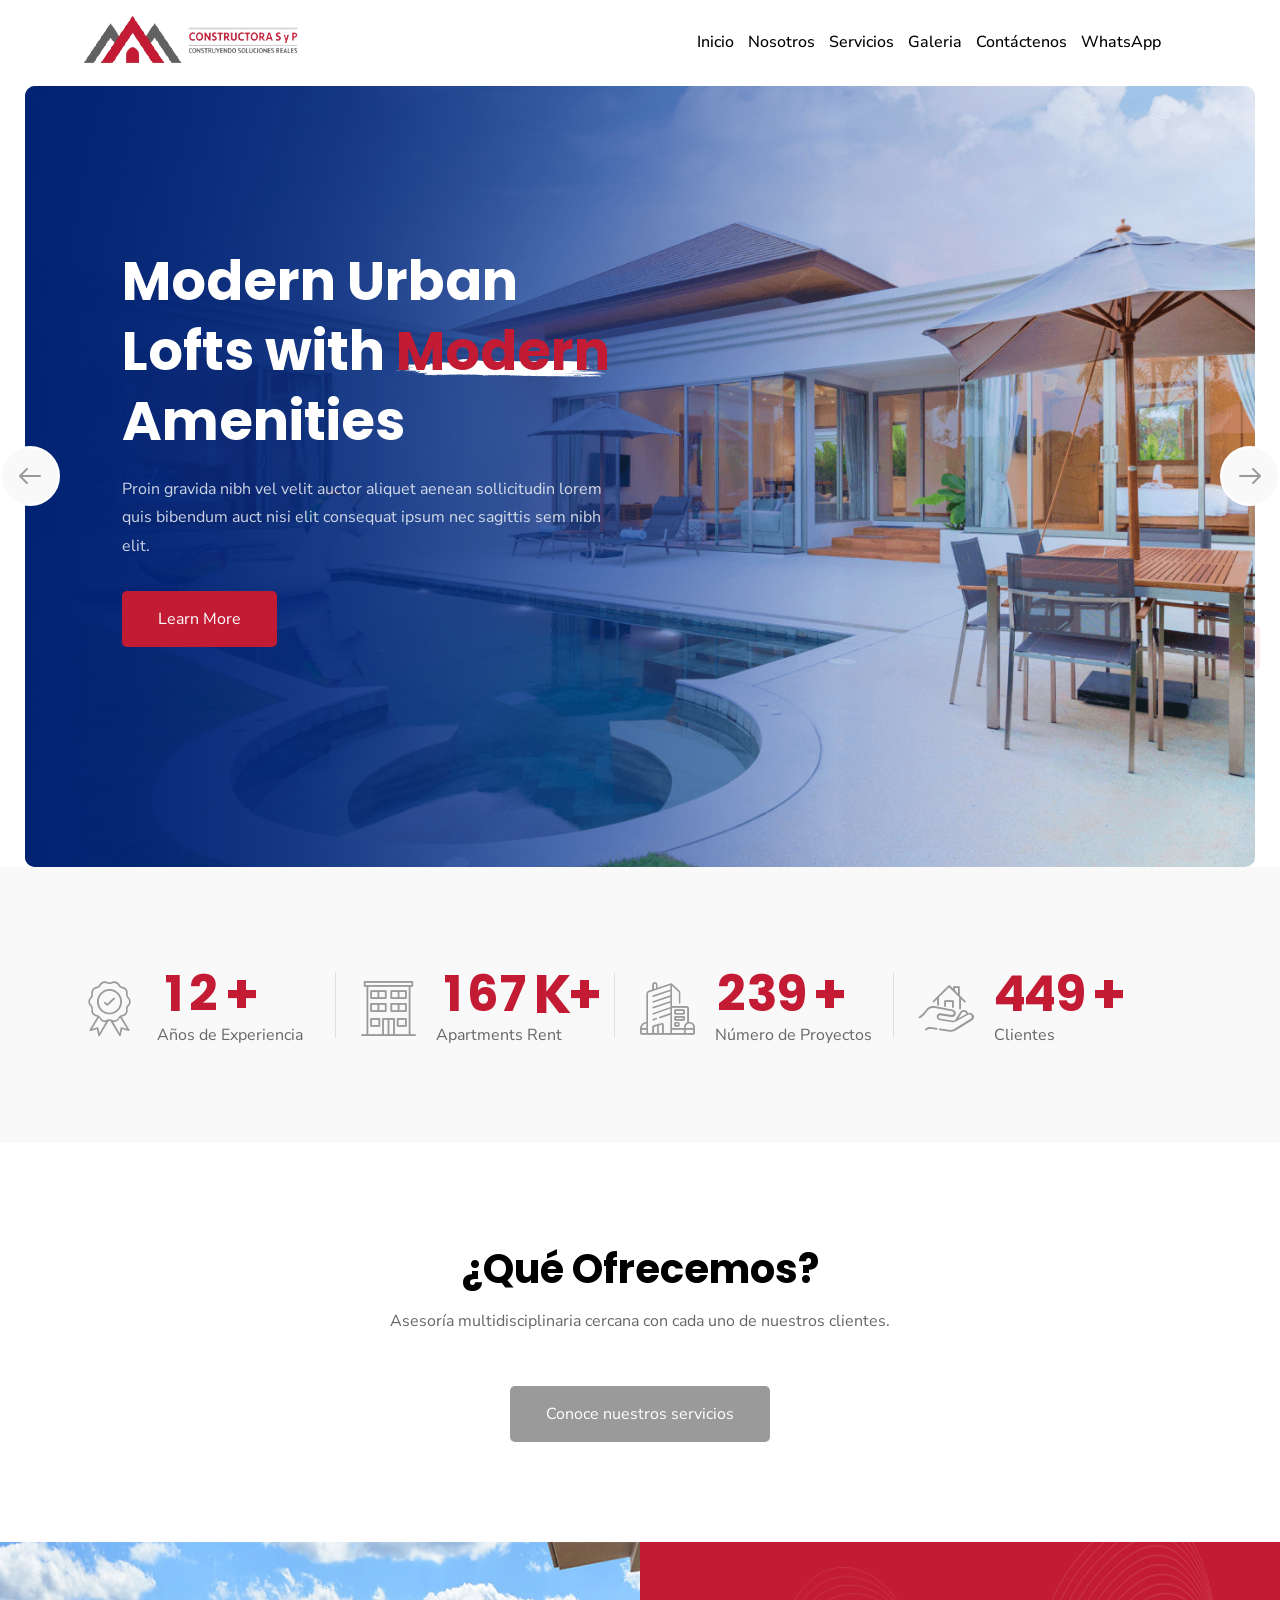
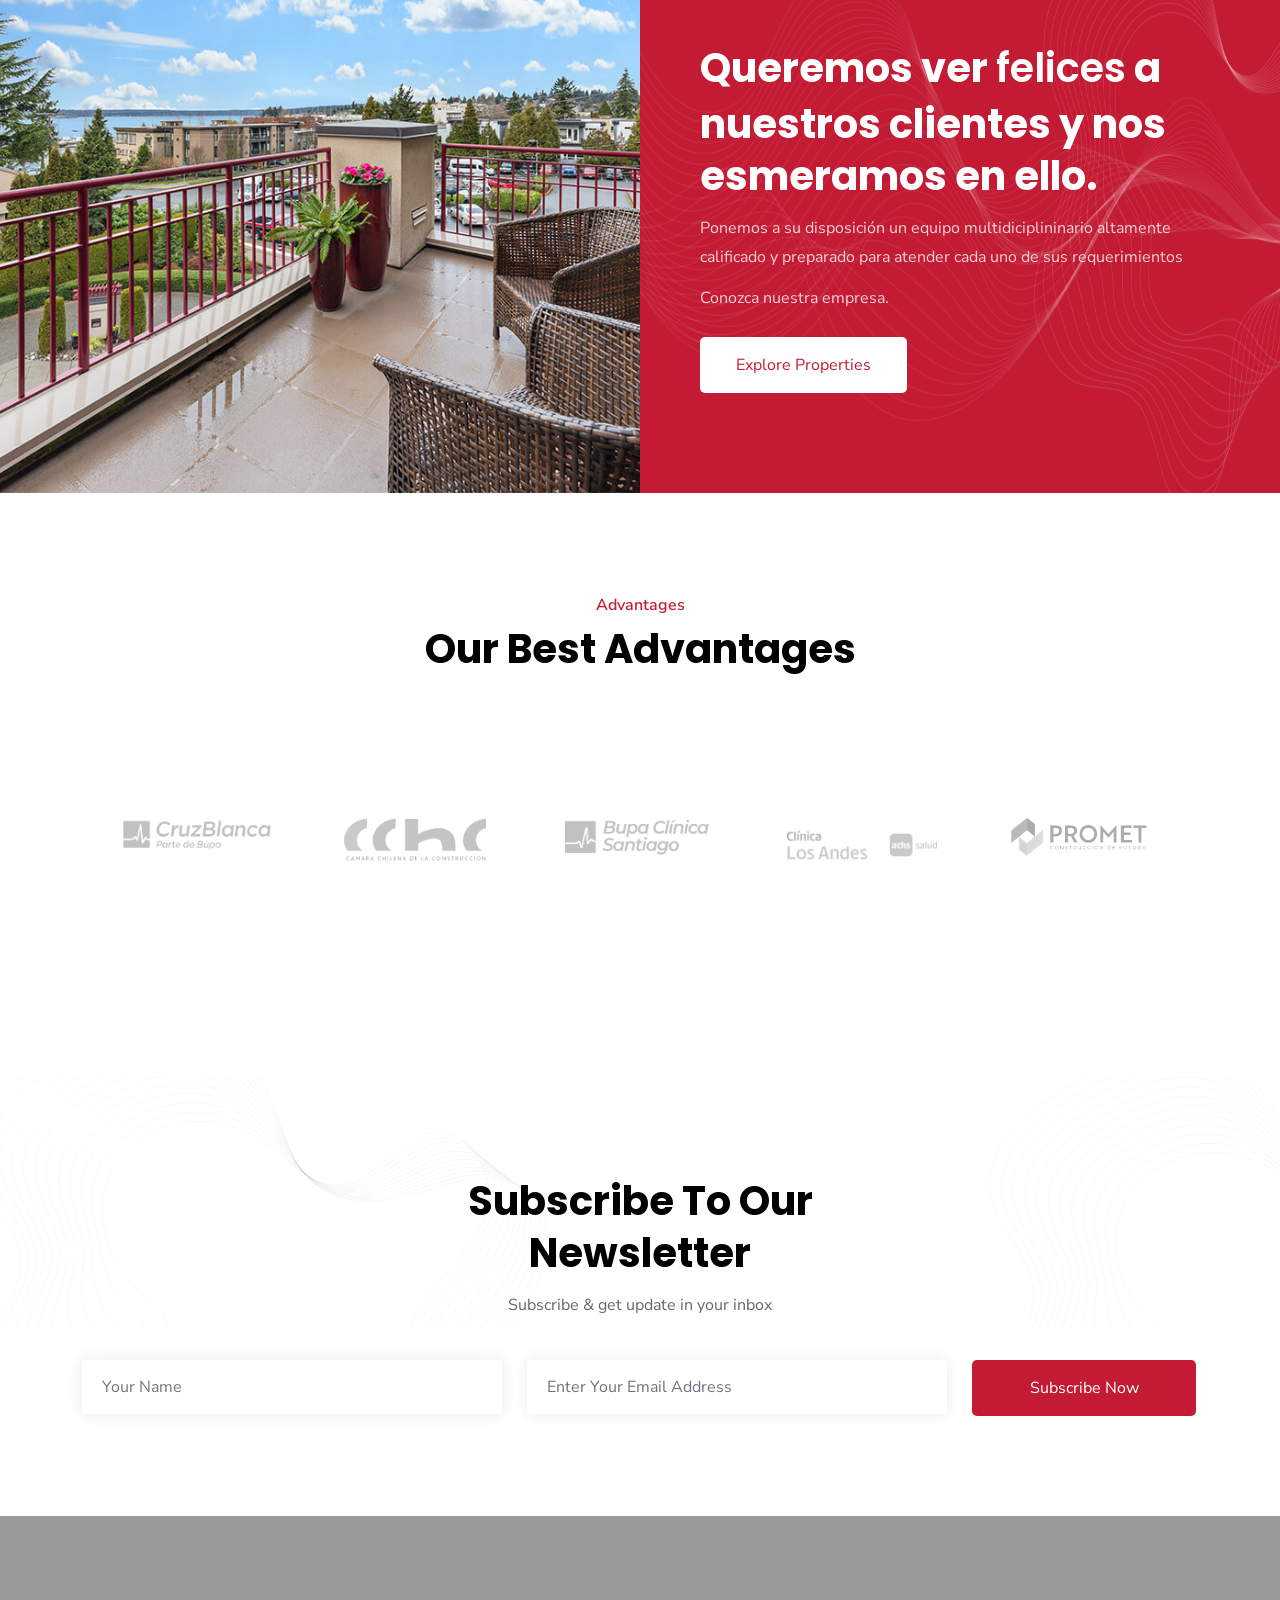
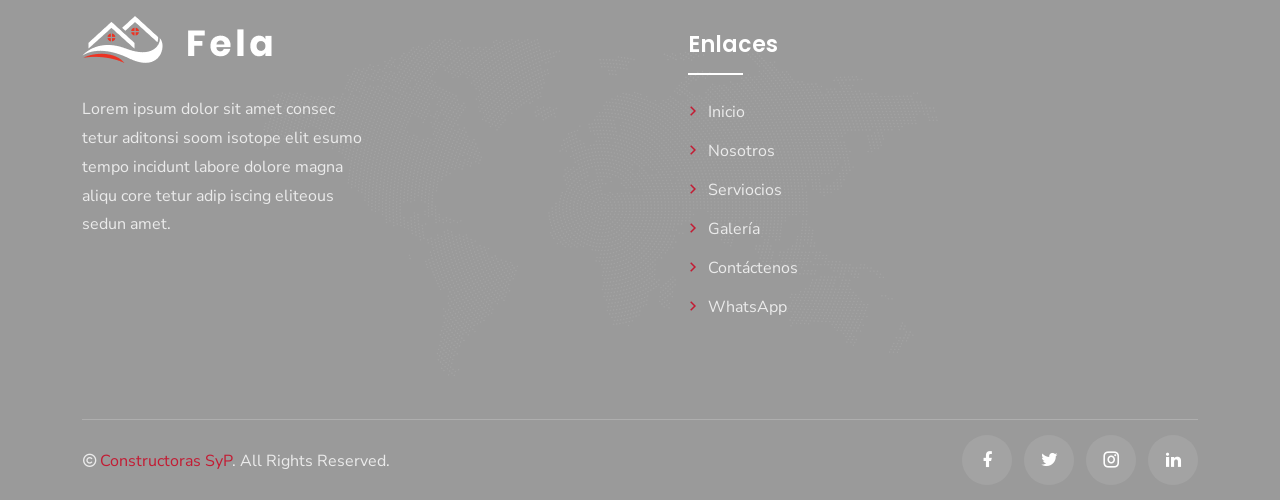
==== index.html @ 30155d65 "Subir la carpeta correcta" ====
<!DOCTYPE html>
<html lang="zxx">
<head>

	<meta charset="utf-8">
	<meta name="viewport" content="width=device-width, initial-scale=1">

	<link rel="stylesheet" href="assets/css/bootstrap.min.css">
	<link rel="stylesheet" href="assets/css/flaticon.css">
	<link rel="stylesheet" href="assets/css/remixicon.css">
	<link rel="stylesheet" href="assets/css/owl.carousel.min.css">
	<link rel="stylesheet" href="assets/css/fancybox.css">
	<link rel="stylesheet" href="assets/css/jquery-ui-min.css">
	<link rel="stylesheet" href="assets/css/odometer.min.css">
	<link rel="stylesheet" href="assets/css/aos.css">
	<link rel="stylesheet" href="assets/css/style.css">
	<link rel="stylesheet" href="assets/css/responsive.css">
	<link rel="stylesheet" href="assets/css/dark-theme.css">
	<title>Constructora S&amp;P</title>
	<link rel="icon" type="image/png" href="assets/img/favicon.png">
</head>
<body>

<div class="loader js-preloader">
	<div></div>
	<div></div>
	<div></div>
</div>


<div class="page-wrapper">

<header class="header-wrap style1">
	<div class="container">
		<nav class="navbar navbar-expand-md navbar-light">
			<a class="navbar-brand" href="index.html">
				<img class="logo-light" src="assets/img/SYP_long.png" alt="logo">
				<img class="logo-dark" src="assets/img/logo-white.png" alt="logo">
			</a>
			<div class="collapse navbar-collapse main-menu-wrap" id="navbarSupportedContent">
				<div class="menu-close d-lg-none">
					<a href="javascript:void(0)"> <i class="ri-close-line"></i></a>
				</div>
				<ul class="navbar-nav ms-auto">
					<li class="nav-item">
						<a href="index.html" class="nav-link">
							Inicio
						</a>
					</li>
					<li class="nav-item">
						<a href="index.html" class="nav-link">
							Nosotros
						</a>
					</li>
					<li class="nav-item">
						<a href="index.html" class="nav-link">
							Servicios
						</a>
					</li>
					<li class="nav-item">
						<a href="index.html" class="nav-link">
							Galeria
						</a>
					</li>
					<li class="nav-item">
						<a href="index.html" class="nav-link">
							Contáctenos
						</a>
					</li>
					<li class="nav-item">
						<a href="index.html" class="nav-link">
							WhatsApp
						</a>
					</li>
				</ul>

			</div>
		</nav>
		<div class="mobile-bar-wrap">
			<div class="mobile-menu d-lg-none">
				<a href="javascript:void(0)"><i class="ri-menu-line"></i></a>
			</div>
		</div>
	</div>
</header>

<!--Parte Donde se muestran los proyectos-->

<section class="hero-wrap style2">
	<div class="container-fluid">
		<div class="hero-slider-one owl-carousel">
			<div class="hero-slide-item hero-slide-1 bg-f">
				<div class="container">
					<div class="row">
						<div class="col-lg-6 col-md-8 col-sm-10">
							<div class="hero-content">
								<h1>Modern Urban Lofts with <span>Modern<img src="assets/img/hero/hero-shape-2.png" alt="Image"></span> Amenities</h1>
								<p>Proin gravida nibh vel velit auctor aliquet aenean sollicitudin lorem quis bibendum auct nisi elit consequat ipsum nec sagittis sem nibh elit.</p>
								<a href="about.html" class="btn style2">Learn More</a>
							</div>
						</div>
					</div>
				</div>
			</div>
			<div class="hero-slide-item hero-slide-2 bg-f">
				<div class="container">
					<div class="row">
						<div class="col-lg-6 col-md-8 col-sm-10">
							<div class="hero-content">
								<h1>Modern Urban Lofts with <span>Modern<img src="assets/img/hero/hero-shape-2.png" alt="Image"></span> Amenities</h1>
								<p>Proin gravida nibh vel velit auctor aliquet aenean sollicitudin lorem quis bibendum auct nisi elit consequat ipsum nec sagittis sem nibh elit.</p>
								<a href="about.html" class="btn style2">Learn More</a>
							</div>
						</div>
					</div>
				</div>
			</div>
			<div class="hero-slide-item hero-slide-3 bg-f">
				<div class="container">
					<div class="row">
						<div class="col-lg-6 col-md-8 col-sm-10">
							<div class="hero-content">
								<h1>Modern Urban Lofts with <span>Modern<img src="assets/img/hero/hero-shape-2.png" alt="Image"></span> Amenities</h1>
								<p>Proin gravida nibh vel velit auctor aliquet aenean sollicitudin lorem quis bibendum auct nisi elit consequat ipsum nec sagittis sem nibh elit.</p>
								<a href="about.html" class="btn style2">Learn More</a>
							</div>
						</div>
					</div>
				</div>
			</div>
		</div>
	</div>
</section>


<!--Aqui se muestran los numeros como de proyectos, clientes, anos de servicio, etc-->

<div class="counter-area  bg-seashell pt-100 pb-75">
    <div class="container">
        <div class="counter-card-wrap style1">
            <div class="counter-card">
                <span class="counter-icon">
                    <i class="flaticon-quality-control"></i>
                </span>
                <div class="counter-text">
                    <h2 class="counter-num">
                        <span class="odometer" data-count="12"></span>
                        <span class="target">+</span>
                    </h2>
                    <p>Años de Experiencia</p>
                </div>
            </div>
            <div class="counter-card">
                <span class="counter-icon">
                    <i class="flaticon-apartment"></i>
                </span>
                <div class="counter-text">
                    <h2 class="counter-num">
                        <span class="odometer" data-count="167"></span>
                        <span class="target">K+</span>
                    </h2>
                    <p>Apartments Rent</p>
                </div>
            </div>
            <div class="counter-card">
                <span class="counter-icon">
                    <i class="flaticon-office-building"></i>
                </span>
                <div class="counter-text">
                    <h2 class="counter-num">
                        <span class="odometer" data-count="239"></span>
                        <span class="target">+</span>
                    </h2>
                    <p>Número de Proyectos</p>
                </div>
            </div>
            <div class="counter-card">
                <span class="counter-icon">
                    <i class="flaticon-hand-gesture"></i>
                </span>
                <div class="counter-text">
                    <h2 class="counter-num">
                        <span class="odometer" data-count="449"></span>
                        <span class="target">+</span>
                    </h2>
                    <p>Clientes</p>
                </div>
            </div>
        </div>
    </div>
</div>


<!--Aqui la parte de los servicios-->

<section class="advantage-wrap ptb-100">
    <div class="container">
        <div class="section-title style1 text-center mb-40">
            <h2>¿Qué Ofrecemos?</h2>
			<p>Asesoría multidisciplinaria cercana con cada uno de nuestros clientes.</p>
        </div>
        <div class="row justify-content-center">
            <div class="col-12 text-center mt-10">
                <a href="listings-one.html" class="btn style1">Conoce nuestros servicios</a>
            </div>
        </div>
    </div>
</section>



<!--La parte de concozca la empresa-->


<div class="add-listing-wrap">
	<div class="container-fluid px-0">
		<div class="row gx-0 ">
			<div class="col-md-6">
				<div class="add-listing-bg bg-f"></div>
			</div>
			<div class="col-md-6">
				<div class="listing-content ptb-100">
					<img src="assets/img/add-listing-shape.png" alt="Image" class="add-listing-shape">
					<div class="content-title">
						<h2>Queremos ver <span>felices</span> a nuestros clientes y nos esmeramos en ello.</h2>
						<p>Ponemos a su disposición un equipo multidiciplininario altamente calificado y preparado para atender cada uno de sus requerimientos</p>
						<p>Conozca nuestra empresa.</p>
					</div>
					<a href="listings-one.html" class="btn style4">Explore Properties</a>
				</div>
			</div>
		</div>
	</div>
</div>

<!--Aqui la parte de los clientes-->

<section class="advantage-wrap ptb-100">
    <div class="container">
        <div class="section-title style1 text-center mb-40">
            <span>Advantages</span>
            <h2>Our Best Advantages</h2>
        </div>
        <div class="partner-wrap ptb-100">
			<div class="container">
				<div class="partner-slider owl-carousel">
					<div class="partner-item">
						<img src="assets/img/partner/cruzblanca.png" alt="Image">
					</div>
					<div class="partner-item">
						<img src="assets/img/partner/cchdlc.png" alt="Image">
					</div>
					<div class="partner-item">
						<img src="assets/img/partner/bupa.png" alt="Image">
					</div>
					<div class="partner-item">
						<img src="assets/img/partner/Los_andes.png" alt="Image">
					</div>
					<div class="partner-item">
						<img src="assets/img/partner/promet.png" alt="Image">
					</div>
					<div class="partner-item">
						<img src="assets/img/partner/Davila.png" alt="Image">
					</div>
					<div class="partner-item">
						<img src="assets/img/partner/LogoSendero.png" alt="Image">
					</div>
					<div class="partner-item">
						<img src="assets/img/partner/Abbott.png" alt="Image">
					</div>
					<div class="partner-item">
						<img src="assets/img/partner/logo-SGF.png" alt="Image">
					</div>
					<div class="partner-item">
						<img src="assets/img/partner/Wenco.png" alt="Image">
					</div>
					<div class="partner-item">
						<img src="assets/img/partner/La_Iglesia_de_Jesucristo_de_los_Santos_de_los_Últimos_Días.png" alt="Image">
					</div>
					<div class="partner-item">
						<img src="assets/img/partner/indumotora.png" alt="Image">
					</div>
				</div>
			</div>
		</div>
    </div>
</section>




<!--Aqui para mandar correo-->

<section class="newsletter-wrap ptb-100">
	<img src="assets/img/newsletter-shape-1.png" alt="Image" class="newsletter-shape-one">
	<div class="container">
		<div class="row">
			<div class="col-xl-6 offset-xl-3 col-lg-8 offset-lg-2">
				<div class="section-title style2 text-center mb-40">
					<h2>Subscribe To Our Newsletter</h2>
					<p>Subscribe &amp; get update in your inbox</p>
				</div>
			</div>
		</div>
		<form class="newsletter-form" data-toggle="validator" method="POST">
			<div class="form-group">
				<input type="text" placeholder="Your Name">
			</div>
			<div class="form-group">
				<input type="email" class="form-control" placeholder="Enter Your Email Address" name="EMAIL" required autocomplete="off">
			</div>
			<div class="form-group">
				<button class="btn style2" type="submit">
				Subscribe Now
				</button>
			</div>
		</form>
	</div>
</section>



<!--Footer-->



<footer class="footer-wrap style2 pt-100">
<img src="assets/img/footer-map.png" alt="Image" class="footer-shape-one">
	<div class="footer-top">
		<div class="container">
			<div class="row pb-75">
				<div class="col-xl-4 col-lg-6 col-md-6 col-sm-6 pe-xl-5">
					<div class="footer-widget">
						<a href="index.html" class="footer-logo">
							<img src="assets/img/logo-white.png" alt="Image">
						</a>
						<p class="comp-desc">
							Lorem ipsum dolor sit amet consec tetur aditonsi soom isotope elit esumo tempo incidunt labore dolore magna aliqu core tetur adip iscing eliteous sedun amet.
						</p>	
					</div>
				</div>
				<div class="col-xl-2 col-lg-6 col-md-6 col-sm-6">
					<div class="footer-widget">
						<!--Aqui había otro menú-->
					</div>
				</div>
				<div class="col-xl-3 col-lg-6 col-md-6 col-sm-6 ps-xl-5">
					<div class="footer-widget">
						<h3 class="footer-widget-title">Enlaces</h3>
						<ul class="footer-menu list-style">
							<li>
								<a href="index.html" target="_blank">
									<i class="ri-arrow-right-s-line"></i>
									Inicio
								</a>
							</li>
							<li>
								<a href="index.html" target="_blank">
									<i class="ri-arrow-right-s-line"></i>
									Nosotros
								</a>
							</li>
							<li>
								<a href="index.html" target="_blank">
									<i class="ri-arrow-right-s-line"></i>
									Serviocios
								</a>
							</li>
							<li>
								<a href="index.html" target="_blank">
									<i class="ri-arrow-right-s-line"></i>
									Galería
								</a>
							</li>
							<li>
								<a href="index.html" target="_blank">
									<i class="ri-arrow-right-s-line"></i>
									Contáctenos
								</a>
							</li>
							<li>
								<a href="index.html" target="_blank">
									<i class="ri-arrow-right-s-line"></i>
									WhatsApp
								</a>
							</li>
						</ul>
					</div>
				</div>
				<div class="col-xl-3 col-lg-6 col-md-6 col-sm-6">
					<div class="footer-widget">
						<div class="comp-map">
							<iframe src="https://www.google.com/maps/embed?pb=!1m18!1m12!1m3!1d3088.128245943039!2d-71.95801378362458!3d-39.285342027439036!2m3!1f0!2f0!3f0!3m2!1i1024!2i768!4f13.1!3m3!1m2!1s0x96147f56debd1089%3A0xe612082ae4570294!2zT3NjYXIgQWxlamFuZHJvIFNhbGTDrWFzIE1hcsOtbiwgUHVjw7NuLCBBcmF1Y2Fuw61h!5e0!3m2!1ses!2scl!4v1659713463828!5m2!1ses!2scl"></iframe>
						</div>
					</div>
				</div>
			</div>
		</div>
	</div>
	<div class="container">
		<div class="footer-bottom">
			<div class="row align-items-center">
				<div class="col-md-6">
					<p class="copyright-text">
						<i class="ri-copyright-line"></i><span>Constructoras SyP</span>. All Rights Reserved.
					</p>
				</div>
				<div class="col-md-6">
					<ul class="social-profile list-style style1">
						<li>
							<a target="_blank" href="https://facebook.com">
								<i class="ri-facebook-fill"></i>
							</a>
						</li>
						<li>
							<a target="_blank" href="https://twitter.com">
								<i class="ri-twitter-fill"></i>
							</a>
						</li>
						<li>
							<a target="_blank" href="https://instagram.com">
								<i class="ri-instagram-line"></i>
							</a>
						</li>
						<li>
							<a target="_blank" href="https://linkedin.com">
								<i class="ri-linkedin-fill"></i>
							</a>
						</li>
					</ul>
				</div>
			</div>
		</div>
	</div>
</footer>

<!--Fin Footer-->

</div>


<a href="javascript:void(0)" class="back-to-top bounce"><i class="ri-arrow-up-s-line"></i></a>


<div class="modal fade" id="signIn" tabindex="-1" role="dialog">
<div class="modal-dialog modal-dialog-centered modal-lg" role="document">
<div class="modal-content">
<div class="modal-header border-0">
<button type="button" class="btn-close" data-bs-dismiss="modal" aria-label="Close">
<i class="ri-close-line"></i>
</button>
</div>
<div class="modal-body">
<div class="row align-items-center gx-5">
<div class="col-md-6">
<div class="login-bg bg-f">
</div>
</div>
<div class="col-md-6">
<div class="login-content">
<h2>Sign In</h2>
<form class="user-form" action="#">
<div class="row">
<div class="col-lg-12">
<div class="form-group">
<input id="text" name="username" type="text" placeholder="Username" required>
</div>
</div>
<div class="col-lg-12">
<div class="form-group">
<input id="pwd" name="pwd" type="password" placeholder="Password" required>
</div>
</div>
<div class="col-lg-12">
<div class="form-group">
<button class="btn style1">
Login Now
</button>
</div>
</div>
<div class="col-12">
<p class="text-center mb-10">Or</p>
</div>
<div class="col-12">
<div class="form-group">
<button type="button" class="btn fb">SignIn With Facebook <span><i class="ri-facebook-fill"></i></span></button>
</div>
</div>
<div class="col-12">
<div class="form-group">
<button type="button" class="btn linkedin">SignIn With Linkedin <span><i class="ri-linkedin-fill"></i></span></button>
</div>
</div>
<div class="col-12">
<div class="form-group mb-0">
<button type="button" class="btn twitter">SignIn With Twitter <span><i class="ri-twitter-fill"></i></span></button>
</div>
</div>
</div>
</form>
</div>
</div>
</div>
</div>
</div>
</div>
</div>

<div class="modal fade" id="signUp" tabindex="-1" role="dialog">
<div class="modal-dialog modal-dialog-centered modal-lg" role="document">
<div class="modal-content">
<div class="modal-header border-0">
<button type="button" class="btn-close" data-bs-dismiss="modal" aria-label="Close">
<i class="ri-close-line"></i>
</button>
</div>
<div class="modal-body">
<div class="row align-items-center gx-5">
<div class="col-md-6">
<div class="login-bg bg-f">
</div>
</div>
<div class="col-md-6">
<div class="login-content">
<h2>Sign Up</h2>
<p>Please fill the form to create an account</p>
<form class="user-form" action="#">
<div class="row">
<div class="col-lg-12">
<div class="form-group">
<input id="fname" name="fname" type="text" placeholder="Full Name" required>
</div>
</div>
<div class="col-lg-12">
<div class="form-group">
<input id="email" name="email" type="email" placeholder="Email" required>
</div>
</div>
<div class="col-lg-12">
<div class="form-group">
<input id="pwd_2" name="pwd_2" type="password" placeholder="Password" required>
</div>
</div>
<div class="col-lg-12">
<div class="form-group">
<input id="pwd_3" name="pwd_3" placeholder="Confirm Password" type="password" required>
</div>
</div>
<div class="col-sm-12 col-12">
<div class="checkbox style3">
<input type="checkbox" id="test_1">
<label for="test_1">
I Agree with the <a class="link style1" href="terms-of-service.html">Terms &amp; conditions</a> &amp; <a class="link style1" href="privacy-policy.html">privacy policy</a>
</label>
</div>
</div>
<div class="col-lg-12">
<div class="form-group">
<button class="btn style1">
Register Now
</button>
</div>
</div>
</div>
</form>
</div>
</div>
</div>
</div>
</div>
</div>
</div>

<script src="assets/js/jquery.min.js"></script>
<script src="assets/js/bootstrap.bundle.min.js"></script>
<script src="assets/js/form-validator.min.js"></script>
<script src="assets/js/contact-form-script.js"></script>
<script src="assets/js/aos.js"></script>
<script src="assets/js/owl.carousel.min.js"></script>
<script src="assets/js/jquery-ui-min.js"></script>
<script src="assets/js/odometer.min.js"></script>
<script src="assets/js/fancybox.js"></script>
<script src="assets/js/jquery.appear.js"></script>
<script src="assets/js/tweenmax.min.js"></script>
<script src="assets/js/main.js"></script>
</body>
</html>
---- assets/css/flaticon.css ----
@font-face{font-family:flaticon;src:url(../fonts/flaticon%EF%B9%96ff35a818e27d2ea60a2ebd2fe31a2872.ttf) format("truetype"),url(../fonts/flaticon%EF%B9%96ff35a818e27d2ea60a2ebd2fe31a2872.woff) format("woff"),url(../fonts/flaticon%EF%B9%96ff35a818e27d2ea60a2ebd2fe31a2872.woff2) format("woff2"),url(../fonts/flaticon%EF%B9%96ff35a818e27d2ea60a2ebd2fe31a2872.eot#iefix) format("embedded-opentype"),url(../fonts/flaticon%EF%B9%96ff35a818e27d2ea60a2ebd2fe31a2872.svg#flaticon) format("svg")}i[class^=flaticon-]:before,i[class*=" flaticon-"]:before{font-family:flaticon!important;font-style:normal;font-weight:400!important;font-variant:normal;text-transform:none;line-height:1;-webkit-font-smoothing:antialiased;-moz-osx-font-smoothing:grayscale}.flaticon-play-button:before{content:"\f101"}.flaticon-play-button-arrowhead:before{content:"\f102"}.flaticon-quotation-mark:before{content:"\f103"}.flaticon-minus-sign:before{content:"\f104"}.flaticon-plus-positive-add-mathematical-symbol:before{content:"\f105"}.flaticon-chat-comment-oval-speech-bubble-with-text-lines:before{content:"\f106"}.flaticon-close-button:before{content:"\f107"}.flaticon-tick-inside-circle:before{content:"\f108"}.flaticon-pdf-file:before{content:"\f109"}.flaticon-share:before{content:"\f10a"}.flaticon-right-arrow:before{content:"\f10b"}.flaticon-phone-call:before{content:"\f10c"}.flaticon-left-arrow:before{content:"\f10d"}.flaticon-right-arrow-1:before{content:"\f10e"}.flaticon-search:before{content:"\f10f"}.flaticon-telephone:before{content:"\f110"}.flaticon-apartment:before{content:"\f111"}.flaticon-credit-card:before{content:"\f112"}.flaticon-left-arrow-1:before{content:"\f113"}.flaticon-right-arrow-2:before{content:"\f114"}.flaticon-secure-shield:before{content:"\f115"}.flaticon-tick:before{content:"\f116"}.flaticon-play:before{content:"\f117"}.flaticon-play-button-1:before{content:"\f118"}.flaticon-call:before{content:"\f119"}.flaticon-pin:before{content:"\f11a"}.flaticon-arrow:before{content:"\f11b"}.flaticon-hand-gesture:before{content:"\f11c"}.flaticon-email:before{content:"\f11d"}.flaticon-email-1:before{content:"\f11e"}.flaticon-down-arrow:before{content:"\f11f"}.flaticon-done:before{content:"\f120"}.flaticon-invisible:before{content:"\f121"}.flaticon-up-arrow:before{content:"\f122"}.flaticon-down-arrow-1:before{content:"\f123"}.flaticon-customer:before{content:"\f124"}.flaticon-checked:before{content:"\f125"}.flaticon-next:before{content:"\f126"}.flaticon-right-arrow-3:before{content:"\f127"}.flaticon-play-1:before{content:"\f128"}.flaticon-email-2:before{content:"\f129"}.flaticon-calendar:before{content:"\f12a"}.flaticon-send:before{content:"\f12b"}.flaticon-support:before{content:"\f12c"}.flaticon-left-arrow-2:before{content:"\f12d"}.flaticon-time:before{content:"\f12e"}.flaticon-planet-earth:before{content:"\f12f"}.flaticon-airplane:before{content:"\f130"}.flaticon-call-1:before{content:"\f131"}.flaticon-linkedin:before{content:"\f132"}.flaticon-user:before{content:"\f133"}.flaticon-user-1:before{content:"\f134"}.flaticon-debit-card:before{content:"\f135"}.flaticon-file:before{content:"\f136"}.flaticon-quote:before{content:"\f137"}.flaticon-quote-1:before{content:"\f138"}.flaticon-shopping-cart:before{content:"\f139"}.flaticon-payment-method:before{content:"\f13a"}.flaticon-exit:before{content:"\f13b"}.flaticon-briefcase:before{content:"\f13c"}.flaticon-price-tag:before{content:"\f13d"}.flaticon-square:before{content:"\f13e"}.flaticon-check:before{content:"\f13f"}.flaticon-close:before{content:"\f140"}.flaticon-share-1:before{content:"\f141"}.flaticon-star:before{content:"\f142"}.flaticon-bath-tub:before{content:"\f143"}.flaticon-user-2:before{content:"\f144"}.flaticon-home:before{content:"\f145"}.flaticon-bubble-chat:before{content:"\f146"}.flaticon-envelope:before{content:"\f147"}.flaticon-facebook:before{content:"\f148"}.flaticon-google-plus:before{content:"\f149"}.flaticon-instagram:before{content:"\f14a"}.flaticon-linkedin-1:before{content:"\f14b"}.flaticon-twitter:before{content:"\f14c"}.flaticon-briefcase-1:before{content:"\f14d"}.flaticon-speech-bubble:before{content:"\f14e"}.flaticon-bell:before{content:"\f14f"}.flaticon-email-3:before{content:"\f150"}.flaticon-plane:before{content:"\f151"}.flaticon-globe:before{content:"\f152"}.flaticon-search-1:before{content:"\f153"}.flaticon-quote-2:before{content:"\f154"}.flaticon-location:before{content:"\f155"}.flaticon-calendar-1:before{content:"\f156"}.flaticon-double-bed:before{content:"\f157"}.flaticon-love:before{content:"\f158"}.flaticon-send-1:before{content:"\f159"}.flaticon-remove:before{content:"\f15a"}.flaticon-sign-out:before{content:"\f15b"}.flaticon-left-chevron:before{content:"\f15c"}.flaticon-search-2:before{content:"\f15d"}.flaticon-plus:before{content:"\f15e"}.flaticon-right-arrow-4:before{content:"\f15f"}.flaticon-map:before{content:"\f160"}.flaticon-back:before{content:"\f161"}.flaticon-next-1:before{content:"\f162"}.flaticon-up-right-arrow:before{content:"\f163"}.flaticon-driving-license:before{content:"\f164"}.flaticon-left:before{content:"\f165"}.flaticon-left-arrow-3:before{content:"\f166"}.flaticon-quotes:before{content:"\f167"}.flaticon-heart:before{content:"\f168"}.flaticon-call-2:before{content:"\f169"}.flaticon-email-4:before{content:"\f16a"}.flaticon-office-building:before{content:"\f16b"}.flaticon-deal:before{content:"\f16c"}.flaticon-user-avatar:before{content:"\f16d"}.flaticon-up-arrow-1:before{content:"\f16e"}.flaticon-customer-review:before{content:"\f16f"}.flaticon-quality-control:before{content:"\f170"}.flaticon-arrow-left:before{content:"\f171"}
---- assets/css/style.css ----
@import "https://fonts.googleapis.com/css2?family=Nunito+Sans:wght@200;300;400;600;700;800&family=Poppins:wght@300;400;500;600;700;800&display=swap";*{-webkit-box-sizing:border-box;box-sizing:border-box}html{scroll-behavior:smooth}:focus,button:focus,.btn:focus{outline:0;-webkit-box-shadow:none;box-shadow:none}.form-control:focus{-webkit-box-shadow:none;box-shadow:none}a,button,input[type=submit]{cursor:pointer}input::-webkit-outer-spin-button,input::-webkit-inner-spin-button{-webkit-appearance:none;margin:0}input[type=number]{-moz-appearance:textfield}a{color:#000;text-transform:inherit;text-decoration:none;-webkit-transition:all .3s ease;transition:all .3s ease}a:hover,a :focus{text-decoration:none;-webkit-box-shadow:none;box-shadow:none;color:#000}a:focus{outline:0 solid}img{max-width:100%;height:auto}h1,h2,h3,h4,h5,h6{font-weight:600;line-height:1.3;color:#000;font-family:poppins,sans-serif}body{font-size:16px;font-family:nunito sans,sans-serif;color:#666}p{font-size:16px;line-height:1.8;color:#666;margin-bottom:15px}p:last-child{margin-bottom:0}select{cursor:pointer;-webkit-appearance:none;-moz-appearance:none;appearance:none;background-image:url(../img/down-arrow.png);background-repeat:no-repeat;background-size:14px;background-position:94% 50%}.pt-10{padding-top:10px}.pt-20{padding-top:20px}.pt-30{padding-top:30px}.pt-40{padding-top:40px}.pt-50{padding-top:50px}.pt-60{padding-top:60px}.pt-70{padding-top:70px}.pt-75{padding-top:75px}.pt-80{padding-top:80px}.pt-90{padding-top:90px}.pt-100{padding-top:100px}.pt-200{padding-top:200px}.pb-10{padding-bottom:10px}.pb-20{padding-bottom:20px}.pb-30{padding-bottom:30px}.pb-40{padding-bottom:40px}.pb-50{padding-bottom:50px}.pb-60{padding-bottom:60px}.pb-70{padding-bottom:70px}.pb-75{padding-bottom:75px}.pb-80{padding-bottom:80px}.pb-90{padding-bottom:90px}.pb-100{padding-bottom:100px}.pb-130{padding-bottom:130px}.ptb-10{padding-bottom:10px;padding-bottom:10px}.ptb-20{padding-bottom:20px;padding-bottom:20px}.ptb-30{padding-top:30px;padding-bottom:30px}.ptb-40{padding-top:40px;padding-bottom:40px}.ptb-50{padding-top:50px;padding-bottom:50px}.ptb-60{padding-top:60px;padding-bottom:60px}.ptb-70{padding-top:70px;padding-bottom:70px}.ptb-80{padding-top:80px;padding-bottom:80px}.ptb-90{padding-top:90px;padding-bottom:90px}.ptb-100{padding-top:100px;padding-bottom:100px}.mb-0{margin-bottom:0!important}.mb-10{margin-bottom:10px!important}.mb-15{margin-bottom:15px!important}.mb-20{margin-bottom:20px!important}.mb-25{margin-bottom:25px!important}.mb-30{margin-bottom:30px!important}.mb-40{margin-bottom:40px!important}.mb-50{margin-bottom:50px!important}.mb-60{margin-bottom:60px!important}.mb-70{margin-bottom:70px!important}.mb-80{margin-bottom:80px!important}.mb-90{margin-bottom:90px!important}.mb-100{margin-bottom:100px!important}.mmt-10{margin-top:-10px!important}.mt-0{margin-top:0!important}.mt-10{margin-top:10px!important}.mt-15{margin-top:15px!important}.mt-20{margin-top:20px!important}.mt-25{margin-top:25px!important}.mt-30{margin-top:30px!important}.mt-35{margin-top:35px!important}.mt-40{margin-top:40px!important}.mt-50{margin-top:50px!important}.mt-60{margin-top:60px!important}.mt-70{margin-top:70px!important}.mt-80{margin-top:80px!important}.mt-100{margin-top:100px!important}.mtb-100{margin-top:100px!important;margin-bottom:100px!important}.z-0{z-index:0;position:relative}#message{padding:0;margin:0}.help-block{color:#c31b33}.list-style{margin:0;padding:0;list-style:none}.list-style li{list-style:none}.page-wrapper{overflow-x:hidden}.btn.fb span,.btn.twitter span,.btn.linkedin span,.owl-carousel .owl-nav button.owl-prev,.owl-carousel .owl-nav button.owl-next,.social-profile.style1 li a,.social-profile.style2 li a,#signIn .modal-content .modal-header .btn-close,#signUp .modal-content .modal-header .btn-close,.counter-card-wrap .counter-card .counter-icon,.contact-item .contact-icon,.property-thumb-item,.agent-info-box .agent-name-wrap,.hero-wrap.style3 .hero-content .client-feedback,.property-card .property-info .property-status-wrap,.testimonial-card.style2 .client-info-wrap,.testimonial-card.style3 .client-info-wrap,.counter-card-wrap .counter-card,.post-navigation,.wp-block-quote,.agent-details-wrap .agent-info-wrap .agent-social,.select-lang .navbar-language .dropdown-toggle,.property-card .property-info .property-metainfo,.testimonial-card .quote-wrap .client-info-wrap,.owl-carousel .owl-nav,.pp-post-item,.hero-wrap.style3 .hero-content .property-search-form,.hero-wrap.style3 .hero-content .property-search-form .form-group-wrap,.search-property .property-search-form,.counter-card-wrap,.newsletter-form,.post-author,.comment-item-wrap .comment-item{display:-webkit-box;display:-ms-flexbox;display:flex;-ms-flex-wrap:wrap;flex-wrap:wrap}.btn.fb span,.btn.twitter span,.btn.linkedin span,.owl-carousel .owl-nav button.owl-prev,.owl-carousel .owl-nav button.owl-next,.social-profile.style1 li a,.social-profile.style2 li a,#signIn .modal-content .modal-header .btn-close,#signUp .modal-content .modal-header .btn-close,.counter-card-wrap .counter-card .counter-icon,.contact-item .contact-icon{-webkit-box-orient:vertical;-webkit-box-direction:normal;-ms-flex-direction:column;flex-direction:column;-webkit-box-pack:center;-ms-flex-pack:center;justify-content:center}.property-thumb-item,.agent-info-box .agent-name-wrap,.hero-wrap.style3 .hero-content .client-feedback,.property-card .property-info .property-status-wrap,.testimonial-card.style2 .client-info-wrap,.testimonial-card.style3 .client-info-wrap,.counter-card-wrap .counter-card,.post-navigation,.wp-block-quote,.agent-details-wrap .agent-info-wrap .agent-social,.select-lang .navbar-language .dropdown-toggle{-webkit-box-align:center;-ms-flex-align:center;-ms-grid-row-align:center;align-items:center}.property-card .property-info .property-status-wrap,.property-card .property-info .property-metainfo,.testimonial-card .quote-wrap .client-info-wrap,.post-navigation{-webkit-box-pack:justify;-ms-flex-pack:justify;justify-content:space-between}.hero-wrap.style3 .hero-content .client-feedback{-webkit-box-pack:center;-ms-flex-pack:center;justify-content:center}.play-now .ripple,.play-now .ripple:before,.play-now .ripple:after{position:absolute;top:50%;left:50%;height:85px;width:85px;-webkit-transform:translateX(-50%) translateY(-50%);transform:translateX(-50%) translateY(-50%);-webkit-transform-origin:center;transform-origin:center center;border-radius:50%;-webkit-box-shadow:0 0 0 0 #fff;-ms-box-shadow:0 0 0 0 #fff;-o-box-shadow:0 0 0 0 #fff;box-shadow:0 0 0 0 #fff;-webkit-animation:ripple 3s infinite;animation:ripple 3s infinite}.play-now{position:relative;height:85px;width:85px;text-align:center;line-height:92px;background-color:#fff;color:#fff;z-index:1;font-size:28px;padding-left:5px;display:block;-webkit-transform-origin:center;transform-origin:center center;border-radius:50%;margin:0 auto}.play-now i{color:#c31b33;font-size:24px}.play-now .ripple:before{-webkit-animation-delay:.9s;animation-delay:.9s;content:"";position:absolute}.play-now .ripple:after{-webkit-animation-delay:.6s;animation-delay:.6s;content:"";position:absolute}@-webkit-keyframes ripple{70%{-webkit-box-shadow:0 0 0 20px transparent;box-shadow:0 0 0 20px transparent}100%{-webkit-box-shadow:0 0 0 0 transparent;box-shadow:0 0 0 0 transparent}}@keyframes ripple{70%{-webkit-box-shadow:0 0 0 20px transparent;box-shadow:0 0 0 20px transparent}100%{-webkit-box-shadow:0 0 0 0 transparent;box-shadow:0 0 0 0 transparent}}.back-to-top{font-size:24px;width:45px;height:45px;line-height:42px;text-align:center;display:none;position:fixed;bottom:230px;right:20px;z-index:999;border-radius:5px;background:#c31b33;-webkit-box-shadow:0 5px 5px rgba(0,0,0,.2);box-shadow:0 5px 5px rgba(0,0,0,.2);-webkit-transition:all .4s ease-in-out;transition:all .4s ease-in-out}.back-to-top.open{bottom:30px}.back-to-top i{color:#fff}.loader{position:fixed;top:0;left:0;width:100%;height:100%;background:#fff;z-index:20000;overflow-x:hidden!important;display:-webkit-box;display:-ms-flexbox;display:flex;-webkit-box-align:center;-ms-flex-align:center;align-items:center;-webkit-box-pack:center;-ms-flex-pack:center;justify-content:center}.loader div{width:12px;height:12px;margin:0 10px 0 0;border-radius:50px;-webkit-transform-origin:50% 0;transform-origin:50% 0;display:inline-block;-webkit-animation:bouncing 1.4s linear infinite;animation:bouncing 1.4s linear infinite}.loader div:last-child{margin:0}.loader div:nth-child(1){background:rgba(236,51,35,.9)}.loader div:nth-child(2){background:rgba(236,51,35,.7);-webkit-animation-delay:.2s;animation-delay:.2s}.loader div:nth-child(3){background:rgba(236,51,35,.5);-webkit-animation-delay:.4s;animation-delay:.4s}@-webkit-keyframes bouncing{0%,100%{-webkit-transform:translateY(0) scale(1,1);transform:translateY(0) scale(1,1);-webkit-animation-timing-function:ease-in;animation-timing-function:ease-in}45%{-webkit-transform:translateY(80px) scale(1,1);transform:translateY(80px) scale(1,1);-webkit-animation-timing-function:linear;animation-timing-function:linear}50%{-webkit-transform:translateY(80px) scale(1.5,.5);transform:translateY(80px) scale(1.5,.5);-webkit-animation-timing-function:linear;animation-timing-function:linear}55%{-webkit-transform:translateY(80px) scale(1,1);transform:translateY(80px) scale(1,1);-webkit-animation-timing-function:ease-out;animation-timing-function:ease-out}}@keyframes bouncing{0%,100%{-webkit-transform:translateY(0) scale(1,1);transform:translateY(0) scale(1,1);-webkit-animation-timing-function:ease-in;animation-timing-function:ease-in}45%{-webkit-transform:translateY(80px) scale(1,1);transform:translateY(80px) scale(1,1);-webkit-animation-timing-function:linear;animation-timing-function:linear}50%{-webkit-transform:translateY(80px) scale(1.5,.5);transform:translateY(80px) scale(1.5,.5);-webkit-animation-timing-function:linear;animation-timing-function:linear}55%{-webkit-transform:translateY(80px) scale(1,1);transform:translateY(80px) scale(1,1);-webkit-animation-timing-function:ease-out;animation-timing-function:ease-out}}.btn{display:inline-block;line-height:26px;font-weight:400;border-radius:5px;text-align:center;-webkit-transition:all .7s ease-in-out;transition:all .7s ease-in-out;position:relative;z-index:1;border:1px solid transparent;padding:14px 35px;border-radius:5px;color:#fff;overflow:hidden;white-space:nowrap}.btn i{position:relative;top:3px;font-size:16px;margin-left:7px;-webkit-transition:all .4s ease-in-out;transition:all .4s ease-in-out}.btn:before{position:absolute;top:0;left:0;content:"";width:50%;height:0;visibility:hidden;opacity:0;z-index:-1;-webkit-transition:all .4s ease-in-out;transition:all .4s ease-in-out}.btn:after{position:absolute;bottom:0;right:0;content:"";width:50%;height:0;visibility:hidden;opacity:0;z-index:-1;-webkit-transition:all .4s ease-in-out;transition:all .4s ease-in-out}.btn:hover{color:#fff}.btn:hover:after,.btn:hover:before{width:100%;height:100%;visibility:visible;opacity:1}.btn.style1{background-color:#9a9a9a}.btn.style1:after,.btn.style1:before{background:#c31b33}.btn.style2{background-color:#c31b33;color:#fff}.btn.style2:after,.btn.style2:before{background:#9a9a9a}.btn.style2:hover{color:#fff}.btn.style3{background-color:transparent;border:1px solid #9a9a9a;color:#9a9a9a}.btn.style3:after,.btn.style3:before{background:#c31b33}.btn.style3:hover{color:#fff;border-color:transparent}.btn.style4{background-color:#fff;color:#c31b33}.btn.style4:after,.btn.style4:before{background:#9a9a9a}.btn.style4:hover{color:#fff}.btn.style5{background-color:transparent;border:1px solid #c31b33;color:#c31b33}.btn.style5:after,.btn.style5:before{background:#c31b33}.btn.style5:hover{color:#fff}.btn.style6{background-color:#fff;color:#c31b33}.btn.style6:after,.btn.style6:before{background:#c31b33}.btn.style6:hover{color:#fff}.btn.fb,.btn.twitter,.btn.linkedin{display:block;width:100%;text-align:left}.btn.fb span,.btn.twitter span,.btn.linkedin span{position:absolute;top:0;right:0;width:50px;height:100%;text-align:center}.btn.fb span i,.btn.twitter span i,.btn.linkedin span i{font-size:22px;position:relative;top:-1px;margin:0}.btn.fb{background-color:#1976d3}.btn.fb span{background-color:#156abd}.btn.linkedin{background-color:#ff641a}.btn.linkedin span{background-color:#e55a17}.btn.twitter{background-color:#03a9f5}.btn.twitter span{background-color:#0398dc}.link{font-weight:600;line-height:26px;display:inline-block;position:relative;color:#c31b33;-webkit-transition:all .4s ease-in-out;transition:all .4s ease-in-out}.link:after{position:absolute;bottom:0;left:0;content:"";width:0;height:1px;background:#c31b33;visibility:hidden;opacity:0;-webkit-transition:all .4s ease-in-out;transition:all .4s ease-in-out}.link i{position:relative;top:3px;margin-left:5px;font-size:14px;-webkit-transition:all .4s ease-in-out;transition:all .4s ease-in-out}.link:hover{color:#c31b33}.link:hover:after{visibility:visible;opacity:1;width:100%}.link:hover i{margin-left:10px}.owl-carousel .owl-nav button.owl-prev,.owl-carousel .owl-nav button.owl-next{width:50px;height:50px;border-radius:50%;text-align:center;background-color:transparent;border:1px solid rgba(0,0,0,.1);position:relative;overflow:hidden;z-index:1;-webkit-transition:all .4s ease-in-out;transition:all .4s ease-in-out}.owl-carousel .owl-nav button.owl-prev i,.owl-carousel .owl-nav button.owl-next i{font-size:18px;line-height:.8;display:inline-block;position:relative;top:1px;color:#666;margin:0 auto;-webkit-transition:all .4s ease-in-out;transition:all .4s ease-in-out}.owl-carousel .owl-nav button.owl-prev:hover,.owl-carousel .owl-nav button.owl-next:hover{background-color:#c31b33;border-color:transparent}.owl-carousel .owl-nav button.owl-prev:hover i,.owl-carousel .owl-nav button.owl-next:hover i{color:#fff}.owl-carousel .owl-dots button.owl-dot{display:inline-block;margin:0 6px;position:relative;bottom:-5px}.owl-carousel .owl-dots button.owl-dot span{display:inline-block;width:20px;height:20px;border-radius:50%;background:0 0;border:1px solid transparent;position:relative;-webkit-transition:all .4s ease-in-out;transition:all .4s ease-in-out}.owl-carousel .owl-dots button.owl-dot span:after{position:absolute;top:50%;left:50%;content:"";-webkit-transform:translate(-50%,-50%);transform:translate(-50%,-50%);width:11px;height:11px;border-radius:50%;background-color:rgba(0,0,0,.2)}.owl-carousel .owl-dots button.owl-dot.active span{border-color:#c31b33}.owl-carousel .owl-dots button.owl-dot.active span:after{background-color:#c31b33;width:7px;height:7px}.section-title,.content-title{position:relative}.section-title h2,.content-title h2{font-size:40px;font-weight:700;margin:0}.section-title p,.content-title p{margin:12px 0 0}.section-title span,.content-title span{display:inline-block;font-weight:600;margin:0 0 10px;position:relative;z-index:1;line-height:1}.section-title.style1 span,.content-title.style1 span{color:#c31b33}.section-title.style2 span,.content-title.style2 span{letter-spacing:8px;color:#c31b33}.bg-transparent{background-color:transparent}.bg-black{background-color:#000}.bg-white{background-color:#fff}.bg-athens{background-color:#f3f4f6}.bg-albastor{background-color:#f9f9f9}.bg-seashell{background-color:#f9f9f9}.bg-reso{background-color:#9a9a9a}.body_overlay{position:fixed;top:0;left:0;content:"";background-color:rgba(0,0,0,.8);width:100%;height:100%;z-index:999;visibility:hidden;opacity:0;-webkit-transition:all .4s ease-in-out;transition:all .4s ease-in-out}.body_overlay.open{visibility:visible;opacity:1}.overlay{position:absolute;top:0;left:0;width:100%;height:100%;z-index:0}.op-1{opacity:.1}.op-2{opacity:.2}.op-3{opacity:.3}.op-4{opacity:.4}.op-5{opacity:.5}.op-6{opacity:.6}.op-7{opacity:.7}.op-75{opacity:.75}.op-8{opacity:.8}.op-85{opacity:.85}.op-9{opacity:.9}.op-95{opacity:.95}.op-10{opacity:1}.bg-f{background-position:center center;background-size:cover;background-repeat:no-repeat;background-color:#ddd}.pos-rel{position:relative;z-index:1}.bounce{-webkit-animation:float 1500ms infinite ease-in-out;animation:float 1500ms infinite ease-in-out}.moveHorizontal{-webkit-animation:moveHorizontal 3000ms infinite ease-in-out;animation:moveHorizontal 3000ms infinite ease-in-out}.moveVertical{-webkit-animation:moveVertical 3000ms infinite ease-in-out;animation:moveVertical 3000ms infinite ease-in-out}.moveHorizontal_reverse{-webkit-animation:moveHorizontal_reverse 3000ms infinite ease-in-out;animation:moveHorizontal_reverse 3000ms infinite ease-in-out}.animationFramesTwo{-webkit-animation:animationFramesTwo 20000ms infinite ease-in-out;animation:animationFramesTwo 20000ms infinite ease-in-out}.waving_left{-webkit-animation:waving_left 7s infinite linear;animation:waving_left 7s infinite linear;-webkit-transition:all .3s ease-in-out;transition:all .3s ease-in-out}.waving_right{-webkit-animation:waving_right 7s infinite linear;animation:waving_right 7s infinite linear;-webkit-transition:all .3s ease-in-out;transition:all .3s ease-in-out}.rotate{-webkit-animation:rotation 20s infinite linear;animation:rotation 20s infinite linear}@-webkit-keyframes waving_left{0%{-webkit-transform:rotate(0deg)}25%{-webkit-transform:rotate(3deg)}50%{-webkit-transform:rotate(6deg)}75%{-webkit-transform:rotate(-3deg)}100%{-webkit-transform:rotate(0deg)}}@keyframes waving_left{0%{-webkit-transform:rotate(0deg)}25%{-webkit-transform:rotate(3deg)}50%{-webkit-transform:rotate(6deg)}75%{-webkit-transform:rotate(-3deg)}100%{-webkit-transform:rotate(0deg)}}@-webkit-keyframes waving_right{0%{-webkit-transform:rotate(0deg)}25%{-webkit-transform:rotate(-3deg)}50%{-webkit-transform:rotate(-6deg)}75%{-webkit-transform:rotate(-3deg)}100%{-webkit-transform:rotate(0deg)}}@keyframes waving_right{0%{-webkit-transform:rotate(0deg)}25%{-webkit-transform:rotate(-3deg)}50%{-webkit-transform:rotate(-6deg)}75%{-webkit-transform:rotate(-3deg)}100%{-webkit-transform:rotate(0deg)}}@-webkit-keyframes float{0%{-webkit-transform:translateY(0px);transform:translateY(0px)}50%{-webkit-transform:translateY(-5px);transform:translateY(-5px)}100%{-webkit-transform:translateY(0px);transform:translateY(0px)}}@keyframes float{0%{-webkit-transform:translateY(0px);transform:translateY(0px)}50%{-webkit-transform:translateY(-5px);transform:translateY(-5px)}100%{-webkit-transform:translateY(0px);transform:translateY(0px)}}@-webkit-keyframes rotation{from{-webkit-transform:rotate(0deg)}to{-webkit-transform:rotate(359deg)}}@keyframes rotation{from{-webkit-transform:rotate(0deg)}to{-webkit-transform:rotate(359deg)}}@-webkit-keyframes animationFramesTwo{0%{-webkit-transform:translate(0px,0px) rotate(0deg)}20%{-webkit-transform:translate(73px,-1px) rotate(36deg)}40%{-webkit-transform:translate(141px,72px) rotate(72deg)}60%{-webkit-transform:translate(83px,122px) rotate(108deg)}80%{-webkit-transform:translate(-40px,72px) rotate(144deg)}100%{-webkit-transform:translate(0px,0px) rotate(0deg)}}@keyframes animationFramesTwo{0%{-webkit-transform:translate(0px,0px) rotate(0deg)}20%{-webkit-transform:translate(73px,-1px) rotate(36deg)}40%{-webkit-transform:translate(141px,72px) rotate(72deg)}60%{-webkit-transform:translate(83px,122px) rotate(108deg)}80%{-webkit-transform:translate(-40px,72px) rotate(144deg)}100%{-webkit-transform:translate(0px,0px) rotate(0deg)}}@-webkit-keyframes moveHorizontal{0%{-webkit-transform:translateX(0px);transform:translateX(0px)}50%{-webkit-transform:translateX(-20px);transform:translateX(-20px)}100%{-webkit-transform:translateX(0px);transform:translateX(0px)}}@keyframes moveHorizontal{0%{-webkit-transform:translateX(0px);transform:translateX(0px)}50%{-webkit-transform:translateX(-20px);transform:translateX(-20px)}100%{-webkit-transform:translateX(0px);transform:translateX(0px)}}@-webkit-keyframes moveHorizontal_reverse{0%{-webkit-transform:translateX(0px);transform:translateX(0px)}50%{-webkit-transform:translateX(20px);transform:translateX(20px)}100%{-webkit-transform:translateX(0px);transform:translateX(0px)}}@keyframes moveHorizontal_reverse{0%{-webkit-transform:translateX(0px);transform:translateX(0px)}50%{-webkit-transform:translateX(20px);transform:translateX(20px)}100%{-webkit-transform:translateX(0px);transform:translateX(0px)}}@-webkit-keyframes moveVertical{0%{-webkit-transform:translateY(0px);transform:translateY(0px)}50%{-webkit-transform:translateY(-20px);transform:translateY(-20px)}100%{-webkit-transform:translateY(0px);transform:translateY(0px)}}@keyframes moveVertical{0%{-webkit-transform:translateY(0px);transform:translateY(0px)}50%{-webkit-transform:translateY(-20px);transform:translateY(-20px)}100%{-webkit-transform:translateY(0px);transform:translateY(0px)}}@-webkit-keyframes shine{100%{left:125%}}@keyframes shine{100%{left:125%}}.social-profile li{display:inline-block;margin:0 4px}.social-profile li:first-child{margin-left:0}.social-profile li:last-child{margin-right:0}.social-profile li:last-child{margin-right:0}.social-profile li a{display:block;text-align:center;border:1px solid transparent;-webkit-transition:all .3s ease-in-out;transition:all .3s ease-in-out}.social-profile li a i{-webkit-transition:all .3s ease-in-out;transition:all .3s ease-in-out;font-size:16px;line-height:.8}.social-profile li a:hover{border-color:transparent;color:#c31b33}.social-profile.style1 li a,.social-profile.style2 li a{width:35px;height:35px;text-align:center;-webkit-transition:all .3s ease-in-out;transition:all .3s ease-in-out}.social-profile.style1 li a{background:#fff;border-radius:50%;-webkit-box-shadow:0 4px 15px rgba(0,0,0,.08);box-shadow:0 4px 15px rgba(0,0,0,.08)}.social-profile.style1 li a i{color:#c31b33}.social-profile.style1 li a:hover{background-color:#c31b33;-webkit-transform:translateY(-3px);transform:translateY(-3px)}.social-profile.style1 li a:hover i{color:#fff}.social-profile.style2 li a{background:#f9f9f9;border-radius:50%;-webkit-box-shadow:0 5px 8px rgba(0,0,0,.01);box-shadow:0 5px 8px rgba(0,0,0,.01)}.social-profile.style2 li a i{color:#9a9a9a}.social-profile.style2 li a:hover{background-color:#c31b33;-webkit-transform:translateY(-3px);transform:translateY(-3px)}.social-profile.style2 li a:hover i{color:#fff}.social-profile.style3 li a{background:rgba(255,255,255,.2);border-radius:50%}.social-profile.style3 li a i{color:#c31b33}.social-profile.style3 li a:hover{background-color:#c31b33;-webkit-transform:translateY(-3px);transform:translateY(-3px)}.social-profile.style3 li a:hover i{color:#fff}.page-nav{text-align:center}.page-nav li{margin:0 5px;display:inline-block}.page-nav li a{display:block;width:45px;height:45px;border-radius:50%;font-size:16px;line-height:44px;font-weight:400;opacity:.7;color:#666;background:#f9f9f9;text-align:center;-webkit-transition:all .4s ease-in-out;transition:all .4s ease-in-out}.page-nav li a i{font-size:14px;line-height:42px;position:relative;top:1px;color:#9a9a9a;margin:0 auto;-webkit-transition:all .4s ease-in-out;transition:all .4s ease-in-out}.page-nav li a.active,.page-nav li a:hover{color:#fff;opacity:1;background-color:#c31b33;border-color:transparent}.page-nav li a.active i,.page-nav li a:hover i{color:#fff}.btn.fb span,.btn.twitter span,.btn.linkedin span,.owl-carousel .owl-nav button.owl-prev,.owl-carousel .owl-nav button.owl-next,.social-profile.style1 li a,.social-profile.style2 li a,#signIn .modal-content .modal-header .btn-close,#signUp .modal-content .modal-header .btn-close,.counter-card-wrap .counter-card .counter-icon,.contact-item .contact-icon,.property-thumb-item,.agent-info-box .agent-name-wrap,.hero-wrap.style3 .hero-content .client-feedback,.property-card .property-info .property-status-wrap,.testimonial-card.style2 .client-info-wrap,.testimonial-card.style3 .client-info-wrap,.counter-card-wrap .counter-card,.post-navigation,.wp-block-quote,.agent-details-wrap .agent-info-wrap .agent-social,.select-lang .navbar-language .dropdown-toggle,.property-card .property-info .property-metainfo,.testimonial-card .quote-wrap .client-info-wrap,.owl-carousel .owl-nav,.pp-post-item,.hero-wrap.style3 .hero-content .property-search-form,.hero-wrap.style3 .hero-content .property-search-form .form-group-wrap,.search-property .property-search-form,.counter-card-wrap,.newsletter-form,.post-author,.comment-item-wrap .comment-item{display:-webkit-box;display:-ms-flexbox;display:flex;-ms-flex-wrap:wrap;flex-wrap:wrap}.btn.fb span,.btn.twitter span,.btn.linkedin span,.owl-carousel .owl-nav button.owl-prev,.owl-carousel .owl-nav button.owl-next,.social-profile.style1 li a,.social-profile.style2 li a,#signIn .modal-content .modal-header .btn-close,#signUp .modal-content .modal-header .btn-close,.counter-card-wrap .counter-card .counter-icon,.contact-item .contact-icon{-webkit-box-orient:vertical;-webkit-box-direction:normal;-ms-flex-direction:column;flex-direction:column;-webkit-box-pack:center;-ms-flex-pack:center;justify-content:center}.property-thumb-item,.agent-info-box .agent-name-wrap,.hero-wrap.style3 .hero-content .client-feedback,.property-card .property-info .property-status-wrap,.testimonial-card.style2 .client-info-wrap,.testimonial-card.style3 .client-info-wrap,.counter-card-wrap .counter-card,.post-navigation,.wp-block-quote,.agent-details-wrap .agent-info-wrap .agent-social,.select-lang .navbar-language .dropdown-toggle{-webkit-box-align:center;-ms-flex-align:center;-ms-grid-row-align:center;align-items:center}.header-wrap{position:fixed;top:0;left:0;width:100%;z-index:999;-webkit-transition:.4s;transition:.4s}.header-wrap.sticky{-webkit-box-shadow:0 5px 15px rgba(0,0,0,.1);box-shadow:0 5px 15px rgba(0,0,0,.1);-webkit-transition:.4s;transition:.4s;background:#fff}.header-wrap.sticky.style1 .header-bottom{background-color:transparent}.header-wrap .header-btn button{border:1px solid transparent}.header-wrap .header-btn button.btn.style3{border-color:#9a9a9a;margin-right:15px}.header-wrap .header-btn button.btn:hover{border-color:transparent}@media only screen and (max-width:767px){.navbar-brand img{max-width:120px}}@media only screen and (max-width:991px){.header-wrap.style1{-webkit-box-shadow:0 0 15px rgba(0,0,0,.07);box-shadow:0 0 15px rgba(0,0,0,.07)}.header-wrap .container{display:-webkit-box;display:-ms-flexbox;display:flex;-ms-flex-wrap:wrap;flex-wrap:wrap;-webkit-box-pack:justify;-ms-flex-pack:justify;justify-content:space-between;-webkit-box-align:center;-ms-flex-align:center;align-items:center}.header-wrap .navbar .navbar-brand img{max-width:130px}.header-wrap .navbar .navbar-collapse{-webkit-box-align:start;-ms-flex-align:start;-ms-grid-row-align:flex-start;align-items:flex-start}.header-wrap .navbar .navbar-nav{width:100%;-webkit-box-orient:vertical;-webkit-box-direction:normal;-ms-flex-direction:column;flex-direction:column}.header-wrap .navbar .navbar-nav .nav-item{position:relative}.header-wrap .navbar .navbar-nav .nav-item .menu-expand{position:absolute;right:0;top:14px;cursor:pointer}.header-wrap .navbar .navbar-nav .nav-item .menu-expand i{color:#000;font-size:18px;line-height:1;position:relative;top:7px}.header-wrap .navbar .navbar-nav .nav-item a{border-bottom:1px solid #f3f4f6;padding-top:15px;padding-bottom:15px}.header-wrap .navbar .navbar-nav .nav-item a i{display:none}.header-wrap .navbar .navbar-nav .nav-item a.active{color:#9a9a9a}.header-wrap .navbar .navbar-nav .nav-item .btn{margin-top:15px;display:block;width:100%}.header-wrap .navbar .navbar-nav .nav-item .btn:after{display:none}.header-wrap .navbar .navbar-nav .nav-item .dropdown-menu{width:100%;background-color:#fff;border:none;padding:0}.header-wrap .navbar .navbar-nav .nav-item .dropdown-menu li a{font-size:14px;padding-left:10px;margin-left:10px}.header-wrap .navbar .navbar-nav .nav-item .dropdown-menu li a.active{color:#9a9a9a}.header-wrap .navbar .navbar-nav .nav-item .dropdown-menu .nav-item .dropdown-menu{margin-left:20px}.header-wrap .navbar .navbar-nav .nav-item .btn.style1{margin-top:15px;color:#fff}.mobile-bar-wrap{display:-webkit-box;display:-ms-flexbox;display:flex;-ms-flex-wrap:wrap;flex-wrap:wrap;-webkit-box-pack:center;-ms-flex-pack:center;justify-content:center;-webkit-box-align:center;-ms-flex-align:center;align-items:center;-webkit-box-pack:end;-ms-flex-pack:end;justify-content:flex-end;text-align:right;position:relative;top:4px}.menu-close{position:absolute;top:13px;right:16px}.menu-close i{color:#000;font-size:25px}.mobile-menu{text-align:right}.mobile-menu a{width:38px;height:38px;border-radius:50%;text-align:center;background-color:#9a9a9a;display:-webkit-box;display:-ms-flexbox;display:flex;-webkit-box-orient:vertical;-webkit-box-direction:normal;-ms-flex-direction:column;flex-direction:column;-webkit-box-pack:center;-ms-flex-pack:center;justify-content:center;-webkit-box-align:center;-ms-flex-align:center;align-items:center}.mobile-menu a i{font-size:22px;color:#fff;margin:0 auto}.mobile-menu{display:inline-block;position:relative;top:-1px}.mobile-top-bar{display:inline-block;margin-right:6px;cursor:pointer;position:relative;top:0}.mobile-top-bar span{display:block;width:20px;height:2px;background-color:#000;border-radius:20px;margin:5.9px 0}.mobile-top-bar span:nth-child(1){margin-top:0}.mobile-top-bar span:nth-child(2){width:12px;margin-left:8px}.main-menu-wrap{width:100%;position:fixed;background:#fff;z-index:999;top:0;height:100vh;-webkit-transition:.5s;transition:.5s;left:-100%;padding:55px 20px 30px;overflow-y:auto;-webkit-transition:.4s;transition:.4s}.main-menu-wrap.open{left:0}.main-menu>li.has-children.menu-open>span.menu-expand{-webkit-transform:rotate(180deg);transform:rotate(180deg)}.main-menu>li.has-children.menu-open>span.menu-expand i{color:#000}.main-menu>li>ul>li.has-children.menu-open>span.menu-expand{-webkit-transform:rotate(180deg);transform:rotate(180deg)}.main-menu li{position:relative}.main-menu li:last-child{margin:0}.main-menu li>span.menu-expand{position:absolute;right:0;top:13px;cursor:pointer}.main-menu li>span.menu-expand i{color:#000;font-size:18px}.main-menu li>span.menu-expand:hover{color:#000}.main-menu li a.active{color:#9a9a9a}.main-menu li>a{font-size:14px;font-weight:400;color:#000;text-transform:capitalize;display:block;padding:12px 0;border-bottom:1px solid rgba(0,0,0,.3)}.main-menu li>a:hover{color:#000}.main-menu li>ul.sub-menu{padding-left:20px}.header-wrap .header-bottom .main-menu-wrap #menu>ul>li>a::after{display:none}.main-menu li a.active{font-weight:600;color:#000;border-color:rgba(0,0,0,.3)}}@media only screen and (min-width:992px){.menu-expand i{display:none}.header-wrap .navbar{padding:0}.header-wrap .navbar .navbar-brand{padding:0 20px 0 0}.header-wrap .navbar ul{padding-left:0;list-style-type:none;margin-bottom:0}.header-wrap .navbar{padding:0}.header-wrap .navbar .navbar-brand{padding:0 20px 0 0}.header-wrap .navbar ul{padding-left:0;list-style-type:none;margin-bottom:0}.header-wrap .navbar .navbar-nav{margin-right:30px}.header-wrap .navbar .navbar-nav>.nav-item>a:after{position:absolute;bottom:30px;left:0;content:"";width:0;height:2px;background-color:#c31b33;visibility:hidden;opacity:0;-webkit-transition:.4s;transition:.4s}.header-wrap .navbar .navbar-nav .nav-item{position:relative;margin:0 5px}.header-wrap .navbar .navbar-nav .nav-item.first-child{margin-left:0}.header-wrap .navbar .navbar-nav .nav-item a{color:#000;font-weight:500;padding:30px 0;-webkit-transition:.4s;transition:.4s;position:relative}.header-wrap .navbar .navbar-nav .nav-item a:hover,.header-wrap .navbar .navbar-nav .nav-item a:focus,.header-wrap .navbar .navbar-nav .nav-item a.active{color:#c31b33}.header-wrap .navbar .navbar-nav .nav-item a:hover:after,.header-wrap .navbar .navbar-nav .nav-item a:focus:after,.header-wrap .navbar .navbar-nav .nav-item a.active:after{visibility:visible;opacity:1;width:100%}.header-wrap .navbar .navbar-nav .nav-item a i{font-size:16px;line-height:1;position:relative;top:3px;display:inline-block;margin-left:-2px;-webkit-transition:.4s;transition:.4s}.header-wrap .navbar .navbar-nav .nav-item a:hover i{-webkit-transform:rotate(180deg);transform:rotate(180deg)}.header-wrap .navbar .navbar-nav .nav-item .dropdown-menu{display:block!important;border:none;top:95px;left:-23px;z-index:99;opacity:0;width:265px;padding:10px 0;display:block;border-radius:0;border-left:2px solid #c31b33;border-radius:0 0 5px 5px;position:absolute;visibility:hidden;-webkit-box-shadow:0 0 15px 0 rgba(0,0,0,.1);box-shadow:0 0 15px 0 rgba(0,0,0,.1);-webkit-transition:.5s;transition:.5s}.header-wrap .navbar .navbar-nav .nav-item .dropdown-menu li{margin:0}.header-wrap .navbar .navbar-nav .nav-item .dropdown-menu li:last-child{border-bottom:none}.header-wrap .navbar .navbar-nav .nav-item .dropdown-menu li a{padding:9px 20px;position:relative;display:block;font-size:16px;font-weight:500;-webkit-transition:.3s;transition:.3s}.header-wrap .navbar .navbar-nav .nav-item .dropdown-menu li a::before{position:absolute;top:18px;left:20px;content:"";width:5px;height:5px;border-radius:50%;background-color:#c31b33;visibility:hidden;opacity:0;-webkit-transition:.4s;transition:.4s}.header-wrap .navbar .navbar-nav .nav-item .dropdown-menu li a.active,.header-wrap .navbar .navbar-nav .nav-item .dropdown-menu li a:hover{color:#c31b33;padding-left:32px}.header-wrap .navbar .navbar-nav .nav-item .dropdown-menu li a.active:before,.header-wrap .navbar .navbar-nav .nav-item .dropdown-menu li a:hover:before{visibility:visible;opacity:1}.header-wrap .navbar .navbar-nav .nav-item .dropdown-menu li a:hover,.header-wrap .navbar .navbar-nav .nav-item .dropdown-menu li a:focus,.header-wrap .navbar .navbar-nav .nav-item .dropdown-menu li a.active{width:100%;right:auto;left:0}.header-wrap .navbar .navbar-nav .nav-item .dropdown-menu li a i{margin:0;position:absolute;top:55%;font-size:16px;line-height:1;-webkit-transform:translateY(-50%);transform:translateY(-50%);right:15px}.header-wrap .navbar .navbar-nav .nav-item .dropdown-menu li .dropdown-menu{top:0;opacity:0;left:-250px;right:auto;visibility:hidden}.header-wrap .navbar .navbar-nav .nav-item .dropdown-menu li:hover .dropdown-menu{opacity:1;visibility:visible}.header-wrap .navbar .navbar-nav .nav-item:hover .dropdown-menu{top:85px;opacity:1;visibility:visible}.header-wrap .navbar .others-options{display:-webkit-box;display:-ms-flexbox;display:flex;-webkit-box-align:center;-ms-flex-align:center;align-items:center}}@media only screen and (min-width:768px) and (max-width:1199px){.header-wrap .header-bottom .navbar .navbar-nav .nav-item .dropdown-menu{height:100vh}}@media only screen and (min-width:992px) and (max-width:1199px){.header-wrap .navbar .navbar-brand img{max-width:130px}.header-wrap .navbar .navbar-nav .nav-item{margin:0 7px}.header-wrap .navbar .navbar-nav .nav-item a{font-size:15px}.header-wrap .navbar .navbar-nav .nav-item .dropdown-menu li a{font-size:14px}.header-wrap .header-btn button.btn{padding:10px 20px;font-size:14px}}@media only screen and (min-width:1200px) and (max-width:1399px){.header-wrap .navbar .navbar-nav .nav-item{margin:0 7px}.header-wrap .header-btn button.btn{padding:12px 25px}}@media only screen and (min-width:1400px){.header-wrap .navbar .navbar-nav .nav-item{margin:0 15px}.header-wrap .navbar .navbar-nav .nav-item a{font-size:17px}}@media only screen and (min-width:1600px){.header-wrap .container{max-width:1520px}}.content-wrapper{margin-top:85px}.br-1{background-image:url(../img/breadcrumb/breadcrumb-1.jpg)}.br-2{background-image:url(../img/breadcrumb/breadcrumb-2.jpg)}.br-3{background-image:url(../img/breadcrumb/breadcrumb-3.jpg)}.br-4{background-image:url(../img/breadcrumb/breadcrumb-4.jpg)}.breadcrumb-wrap{position:relative;width:100%;height:100%;padding:100px 0;overflow:hidden;z-index:1}.breadcrumb-wrap:after{position:absolute;top:0;left:0;content:"";width:100%;height:100%;background-color:rgba(0,0,0,.76);z-index:-1}.breadcrumb-title{position:relative;z-index:1;width:100%}.breadcrumb-title h2{font-size:40px;font-weight:600;margin:0 0 15px;color:#fff}.breadcrumb-title .breadcrumb-menu li{display:inline-block;margin:0 10px;position:relative;color:#fff;font-weight:500}.breadcrumb-title .breadcrumb-menu li:after{position:absolute;top:1px;right:-13px;content:"/";font-size:16px;background-color:transparent;color:rgba(255,255,255,.8)}.breadcrumb-title .breadcrumb-menu li:first-child{margin-left:0}.breadcrumb-title .breadcrumb-menu li:first-child a{padding-left:0}.breadcrumb-title .breadcrumb-menu li:last-child{margin-right:0;color:#c31b33}.breadcrumb-title .breadcrumb-menu li:last-child:after{display:none}.breadcrumb-title .breadcrumb-menu li a{font-size:16px;line-height:22px;display:inline-block;padding:0 5px;transition:.3s;-webkit-transition:.3s;position:relative;color:#fff}.breadcrumb-title .breadcrumb-menu li a:hover{color:#c31b33}.breadcrumb-title .breadcrumb-menu li:last-child a:after{display:none}.breadcrumb-img img{display:block;margin-left:auto}.content-feature-list{margin:0 0 28px}.content-feature-list li{position:relative;padding-left:25px;margin:0 0 18px}.content-feature-list li:last-child{margin-bottom:0}.content-feature-list li i{position:absolute;top:3px;left:0;color:#c31b33;font-size:15px;line-height:.8}.modal-backdrop{opacity:.8!important}.login-bg{background-image:url(../img/signup-bg.jpg);height:660px}#signIn .modal-content,#signUp .modal-content{border-radius:0}#signIn .modal-content .modal-header,#signUp .modal-content .modal-header{padding:0}#signIn .modal-content .modal-header .btn-close,#signUp .modal-content .modal-header .btn-close{position:absolute;top:15px;right:15px;background:0 0;opacity:1;border-radius:0;z-index:9}#signIn .modal-content .modal-header .btn-close:focus,#signUp .modal-content .modal-header .btn-close:focus{outline:0;border:none;-webkit-box-shadow:none;box-shadow:none}#signIn .modal-content .modal-header .btn-close i,#signUp .modal-content .modal-header .btn-close i{font-size:22px;line-height:1;display:inline-block;color:#000}#signIn .modal-content .modal-body,#signUp .modal-content .modal-body{padding:0}.login-content{padding:0 45px 0 0}.login-content h2{font-size:28px;margin-bottom:15px}.login-content p{margin-bottom:25px}.login-content .user-form .form-group{margin-bottom:20px}.login-content .user-form input{width:100%;background:0 0;border:1px solid rgba(0,0,0,.1);height:54px;padding:10px 15px}.login-content .user-form button{display:block;width:100%;margin-top:15px}.login-content .user-form button.fb,.login-content .user-form button.linkedin,.login-content .user-form button.twitter{margin:0}.login-content .social-profile{margin:20px 0}.error-wrap{border-top:1px solid rgba(0,0,0,.07)}.error-content{text-align:center}.error-content img{display:block;margin:0 auto 20px;max-width:600px}.error-content p{margin:0 auto 20px;max-width:520px}.sidebar .sidebar-widget{margin:0 0 30px;position:relative;z-index:1;padding:25px;-webkit-box-shadow:0 0 25px rgba(0,0,0,.09);box-shadow:0 0 25px rgba(0,0,0,.09)}.sidebar .sidebar-widget h4{margin:0 0 25px;font-size:24px;position:relative;line-height:1;position:relative}.sidebar .sidebar-widget:last-child{margin:0}.search-box{position:relative}.search-box .form-group{position:relative}.search-box .form-group input{width:100%;height:54px;background:#fff;border:1px solid rgba(0,0,0,.1);color:#000;font-size:15px;line-height:21px;padding:10px 60px 10px 20px;border-radius:5px}.search-box .form-group input:focus{border-color:#888}.search-box .form-group button{position:absolute;top:0;right:0;padding:0 18px;height:100%;border:none;border-radius:0 5px 5px 0;text-align:center;background:#c31b33}.search-box .form-group button i{color:#fff;top:4px;left:1px;font-size:20px;position:relative}.category-box ul li{position:relative}.category-box ul li:first-child a{padding-top:0}.category-box ul li:first-child a i{top:6px}.category-box ul li:last-child a{border-bottom:none;padding-bottom:0}.category-box ul li a{font-weight:600;padding:8px 0 8px 20px;display:block;font-size:16px;color:#666;-webkit-transition:.4s;transition:.4s}.category-box ul li a i{position:absolute;top:16px;left:0;font-size:10px;line-height:.8;color:#666;-webkit-transition:.4s;transition:.4s}.category-box ul li a span{float:right;font-weight:400;margin-left:4px;font-size:16px;color:#666}.category-box ul li a:hover{color:#c31b33;padding-left:25px}.category-box ul li a:hover i{color:#c31b33}.popular-post-slider.owl-carousel .owl-dots{text-align:center}.popular-post-slider.owl-carousel .owl-dots .owl-dot span{width:20px;height:20px;border:1px solid transparent;background-color:#fff;position:relative;border:none}.popular-post-slider.owl-carousel .owl-dots .owl-dot span:after{position:absolute;top:50%;left:50%;content:"";width:8px;height:8px;border-radius:50%;background-color:#c31b33;visibility:hidden;opacity:0;-webkit-transform:translate(-50%,-50%);transform:translate(-50%,-50%);-webkit-transition:.4s;transition:.4s}.popular-post-slider.owl-carousel .owl-dots .owl-dot.active span{background-color:#fff}.popular-post-slider.owl-carousel .owl-dots .owl-dot.active span:after{visibility:visible;opacity:1}.tag-list{margin-top:-12px}.tag-list li{display:inline-block;margin:12px 8px 0 0}.tag-list li a{display:inline-block;font-size:14px;line-height:16px;padding:10px 15px;color:#666;background-color:transparent;border:1px solid rgba(0,0,0,.1);-webkit-transition:.3s;transition:.3s}.tag-list li a:hover{background-color:#c31b33;color:#fff;border-color:transparent}.tag-list.style2 li a{padding:0;color:#666;background-color:transparent;border:none}.tag-list.style2 li a:hover{background-color:transparent;color:#c31b33}.property-thumb-item{margin:0 0 15px}.property-thumb-item:last-child{margin-bottom:0}.property-thumb-item .property-thumb-img{width:80px;border-radius:5px}.property-thumb-item .property-thumb-img img{border-radius:5px}.property-thumb-item .property-thumb-info{width:calc(100% - 95px);margin-left:15px}.property-thumb-item .property-thumb-info h6{font-size:16px;font-weight:700;margin-bottom:5px}.property-thumb-item .property-thumb-info p{font-family:poppins,sans-serif;font-weight:700;color:#c31b33}.property-thumb-item .property-thumb-info p span{font-family:nunito sans,sans-serif;font-weight:600;color:#666;margin-left:2px}.agent-info-box .agent-name-wrap{padding-bottom:20px;margin-bottom:20px;border-bottom:1px solid rgba(0,0,0,.09)}.agent-info-box .agent-name-wrap .agent-img{width:70px;height:70px;border-radius:50%}.agent-info-box .agent-name-wrap .agent-img img{border-radius:50%}.agent-info-box .agent-name-wrap .agent-name{width:calc(100% - 85px);margin-left:15px}.agent-info-box .agent-name-wrap .agent-name h6{font-size:18px;font-weight:700;margin:0 0 5px}.agent-info-box .agent-name-wrap .agent-name span{font-size:14px}.agent-info-box .agent-address{padding-bottom:20px;margin-bottom:20px;border-bottom:1px solid rgba(0,0,0,.09)}.agent-info-box .agent-address li{position:relative;margin-bottom:12px}.agent-info-box .agent-address li:last-child{margin-bottom:0}.agent-info-box .agent-address li i{color:#c31b33;position:relative;top:2px;margin-right:6px}.agent-info-box .agent-contact .form-group{margin-bottom:25px}.agent-info-box .agent-contact .form-group input,.agent-info-box .agent-contact .form-group textarea{width:100%;background-color:#f9f9f9;border:none;padding:12px 15px;border-radius:5px}.agent-info-box .agent-contact .form-group input{height:57px}.agent-info-box .agent-contact .form-group textarea{height:120px;resize:none}.agent-info-box .agent-contact button{width:100%;display:block}.pp-post-item{margin:0 0 20px}.pp-post-item .pp-post-img{width:85px;border-radius:4px}.pp-post-item .pp-post-img img{border-radius:4px}.pp-post-item .pp-post-info{width:calc(100% - 100px);margin-left:15px;margin-top:2px}.pp-post-item .pp-post-info h6{font-size:16px;line-height:1.5;font-weight:600;margin-bottom:0}.pp-post-item .pp-post-info h6 a{color:#000}.pp-post-item .pp-post-info span{font-size:14px;line-height:1;display:block;position:relative;padding-left:22px;color:#888;margin-bottom:12px}.pp-post-item .pp-post-info span i{position:absolute;top:-1px;left:0;font-size:13px;line-height:.8;color:#c31b33}.pp-post-item:last-child{margin:0}.pp-post-item:hover .pp-post-info h6 a{color:#c31b33}.hero-bg-one{background-image:url(../img/hero/hero-bg-1.jpg)}.hero-slide-1{background-image:url(../img/hero/hero-slider-1.jpg.png)}.hero-slide-2{background-image:url(../img/hero/hero-slider-2.jpg.png)}.hero-slide-3{background-image:url(../img/hero/hero-slider-3.jpg.png)}.hero-slide-4{background-image:url(../img/hero/hero-slider-4.jpg.png)}.hero-slide-5{background-image:url(../img/hero/hero-slider-5.jpg.png)}.hero-slide-6{background-image:url(../img/hero/hero-slider-6.jpg.png)}.hero-wrap{margin-top:86px}.hero-wrap .client-feedback ul{line-height:1;padding-left:8px}.hero-wrap .client-feedback ul li{display:inline-block}.hero-wrap .client-feedback ul li a{display:inline-block;width:35px;height:35px;border-radius:50%;margin-left:-8px;border:2px solid #fff}.hero-wrap .client-feedback ul li a img{border-radius:50%}.hero-wrap .client-feedback span{font-size:18px;font-weight:600;margin:10px 0 0;display:inline-block;color:#fff}.hero-wrap .hero-content h1{font-size:52px;font-weight:700;line-height:1.3;margin-bottom:18px}.hero-wrap .hero-content p{margin-bottom:30px}.hero-wrap.style1{padding:0 0 100px}.hero-wrap.style1 .hero-content{position:relative}.hero-wrap.style1 .hero-content .hero-shape-one{position:absolute;top:-20px;right:50px}.hero-wrap.style1 .hero-content img{margin:0 0 10px;display:block}.hero-wrap.style1 .hero-content h1{font-size:56px}.hero-wrap.style1 .hero-content form{position:relative;width:90%}.hero-wrap.style1 .hero-content form input{width:100%;height:64px;background-color:#f9f9f9;border:none;padding:10px 115px 10px 47px;border-radius:10px}.hero-wrap.style1 .hero-content form i{position:absolute;top:23px;left:20px;color:#9a9a9a}.hero-wrap.style1 .hero-content form button{position:absolute;top:0;right:0;height:100%;background-color:#c31b33;color:#fff;border:none;padding:10px 25px;border-radius:10px}.hero-wrap.style1 .hero-img-wrap{position:relative}.hero-wrap.style1 .hero-img-wrap .client-feedback{position:absolute;top:25px;left:110px}.hero-wrap.style1 .hero-img-wrap .hero-bg-one{height:750px;border-radius:10px;width:calc(100% - 80px);margin-left:auto}.hero-wrap.style1 .hero-img-wrap .hero-property-slider{position:absolute;bottom:25px;left:0;width:calc(100% - 100px);margin-left:auto}.hero-wrap.style1 .hero-img-wrap .hero-property-slider .owl-nav{position:absolute;bottom:0}.hero-wrap.style1 .hero-img-wrap .hero-property-slider .owl-nav button.owl-prev,.hero-wrap.style1 .hero-img-wrap .hero-property-slider .owl-nav button.owl-next{position:relative;border:none;border-radius:0;background-color:transparent;z-index:1}.hero-wrap.style1 .hero-img-wrap .hero-property-slider .owl-nav button.owl-prev i,.hero-wrap.style1 .hero-img-wrap .hero-property-slider .owl-nav button.owl-next i{margin:0;font-size:22px}.hero-wrap.style1 .hero-img-wrap .hero-property-slider .owl-nav button.owl-prev:hover,.hero-wrap.style1 .hero-img-wrap .hero-property-slider .owl-nav button.owl-next:hover{background-color:transparent}.hero-wrap.style1 .hero-img-wrap .hero-property-slider .owl-nav button.owl-prev:hover i,.hero-wrap.style1 .hero-img-wrap .hero-property-slider .owl-nav button.owl-next:hover i{color:#c31b33}.hero-wrap.style1 .hero-img-wrap .hero-property-slider .owl-nav button.owl-prev.owl-prev,.hero-wrap.style1 .hero-img-wrap .hero-property-slider .owl-nav button.owl-next.owl-prev{text-align:left}.hero-wrap.style1 .hero-img-wrap .hero-property-slider .owl-nav button.owl-prev.owl-prev:after,.hero-wrap.style1 .hero-img-wrap .hero-property-slider .owl-nav button.owl-next.owl-prev:after{left:15px}.hero-wrap.style1 .hero-img-wrap .hero-property-slider .owl-nav button.owl-prev.owl-next,.hero-wrap.style1 .hero-img-wrap .hero-property-slider .owl-nav button.owl-next.owl-next{text-align:right}.hero-wrap.style1 .hero-img-wrap .hero-property-slider .owl-nav button.owl-prev.owl-next:after,.hero-wrap.style1 .hero-img-wrap .hero-property-slider .owl-nav button.owl-next.owl-next:after{right:15px}.hero-wrap.style1 .hero-img-wrap .hero-property-slider .owl-nav button.owl-prev:after,.hero-wrap.style1 .hero-img-wrap .hero-property-slider .owl-nav button.owl-next:after{position:absolute;top:13px;content:"";width:25px;height:25px;border-radius:50%;background-color:#f9f9f9;z-index:-1}.hero-wrap.style2{padding:0;position:relative}.hero-wrap.style2 .container-fluid{position:relative}.hero-wrap.style2 .container-fluid .client-feedback{position:absolute;top:25px;left:auto;right:125px;z-index:9;text-align:center}.hero-wrap.style2 .container-fluid .client-feedback ul li a{width:35px;height:35px;border:2px solid #fff}.hero-wrap.style2 .container-fluid .client-feedback span{color:#9a9a9a;font-size:14px}.hero-wrap.style2 .hero-slide-item{position:relative;z-index:1;padding:160px 0 220px;border-radius:10px}.hero-wrap.style2 .hero-slide-item:after{position:absolute;top:0;left:0;width:100%;height:100%;content:"";background:-webkit-gradient(linear,left top,right top,from(rgba(1,34,115,0.9)),color-stop(66%,rgba(1,34,115,0.02)),color-stop(67%,rgba(1,34,115,0.04)));background:linear-gradient(90deg,rgba(1,34,115,0.9) 0%,rgba(1,34,115,0.02) 66%,rgba(1,34,115,0.04) 67%);z-index:-1;border-radius:10px}.hero-wrap.style2 .hero-slide-item .hero-content h1{color:#fff;font-weight:700}.hero-wrap.style2 .hero-slide-item .hero-content h1 span{color:#c31b33;position:relative;z-index:1}.hero-wrap.style2 .hero-slide-item .hero-content h1 span img{position:absolute;left:0;bottom:12px;width:100%;z-index:-1}.hero-wrap.style2 .hero-slide-item .hero-content p{color:rgba(255,255,255,.8);margin:0 0 30px}.hero-wrap.style2 .hero-slide-item .hero-content .btn.style2:before,.hero-wrap.style2 .hero-slide-item .hero-content .btn.style2:after{background-color:#fff}.hero-wrap.style2 .hero-slide-item .hero-content .btn.style2:hover{color:#9a9a9a}.hero-wrap.style3{padding:0;position:relative}.hero-wrap.style3 .hero-slider-two .hero-slide-item{height:840px;position:relative;z-index:1}.hero-wrap.style3 .hero-slider-two .hero-slide-item:after{position:absolute;top:0;left:0;width:100%;height:100%;content:"";background-color:rgba(0,0,0,.8);z-index:-1}.hero-wrap.style3 .hero-content{position:absolute;top:50%;left:50%;width:100%;text-align:center;-webkit-transform:translate(-50%,-50%);transform:translate(-50%,-50%);z-index:1}.hero-wrap.style3 .hero-content h1{color:#fff}.hero-wrap.style3 .hero-content p{color:rgba(255,255,255,.8);padding:0 60px}.hero-wrap.style3 .hero-content .client-feedback{position:relative;top:auto;left:auto;margin:25px 0 0}.hero-wrap.style3 .hero-content .client-feedback span{margin:0 0 0 15px}.hero-wrap.style3 .hero-content .property-search-form .form-group-wrap{width:calc(100% - 225px);margin-right:22px;background-color:#fff;border-radius:5px}.hero-wrap.style3 .hero-content .property-search-form .form-group-wrap .form-group{width:33.33%;border-right:1px solid rgba(0,0,0,.1)}.hero-wrap.style3 .hero-content .property-search-form .form-group-wrap .form-group input,.hero-wrap.style3 .hero-content .property-search-form .form-group-wrap .form-group select{border:none;height:57px;background-color:transparent;width:100%;padding:15px 15px 10px;border-radius:0}.hero-wrap.style3 .hero-content .property-search-form .form-group-wrap .form-group input::-webkit-input-placeholder{opacity:1}.hero-wrap.style3 .hero-content .property-search-form .form-group-wrap .form-group input:-ms-input-placeholder{opacity:1}.hero-wrap.style3 .hero-content .property-search-form .form-group-wrap .form-group input::-ms-input-placeholder{opacity:1}.hero-wrap.style3 .hero-content .property-search-form .form-group-wrap .form-group input::placeholder{opacity:1}.hero-wrap.style3 .hero-content .property-search-form .form-group-wrap .form-group select{background-position:95% 57%}.hero-wrap.style3 .hero-content .property-search-form button{width:200px;display:block;padding:15px}.hero-property-slider{margin:-10px}.hero-property-slider .property-card{margin:10px}.hero-slider-one.owl-carousel .owl-nav button.owl-prev,.hero-slider-one.owl-carousel .owl-nav button.owl-next{position:absolute;top:50%;-webkit-transform:translateY(-50%);transform:translateY(-50%);width:60px;height:60px;background-color:#f9f9f9;border:2px solid #fff}.hero-slider-one.owl-carousel .owl-nav button.owl-prev i,.hero-slider-one.owl-carousel .owl-nav button.owl-next i{color:#9a9a9a;font-size:30px}.hero-slider-one.owl-carousel .owl-nav button.owl-prev:hover,.hero-slider-one.owl-carousel .owl-nav button.owl-next:hover{background-color:#c31b33}.hero-slider-one.owl-carousel .owl-nav button.owl-prev:hover i,.hero-slider-one.owl-carousel .owl-nav button.owl-next:hover i{color:#fff}.hero-slider-one.owl-carousel .owl-nav button.owl-prev{left:-40px}.hero-slider-one.owl-carousel .owl-nav button.owl-next{right:-40px}.hero-slider-two.owl-carousel .owl-nav button.owl-prev,.hero-slider-two.owl-carousel .owl-nav button.owl-next{position:absolute;z-index:10;top:50%;width:100%;-webkit-transform:translateY(-50%);transform:translateY(-50%);width:80px;height:80px;background-color:rgba(255,255,255,.2);z-index:1}.hero-slider-two.owl-carousel .owl-nav button.owl-prev i,.hero-slider-two.owl-carousel .owl-nav button.owl-next i{color:#fff;font-size:30px}.hero-slider-two.owl-carousel .owl-nav button.owl-prev:hover,.hero-slider-two.owl-carousel .owl-nav button.owl-next:hover{background-color:#c31b33}.hero-slider-two.owl-carousel .owl-nav button.owl-prev:hover i,.hero-slider-two.owl-carousel .owl-nav button.owl-next:hover i{color:#fff}.hero-slider-two.owl-carousel .owl-nav button.owl-prev{left:40px;z-index:1}.hero-slider-two.owl-carousel .owl-nav button.owl-next{right:40px;z-index:1}.search-property{background-color:#fff;border-radius:10px;padding:60px;z-index:1;position:relative;-webkit-box-shadow:0 0 15px rgba(0,0,0,.09);box-shadow:0 0 15px rgba(0,0,0,.09);margin-top:-85px}.search-property .property-search-form .form-group{width:calc(27% - 15px);margin-right:21px}.search-property .property-search-form .form-group:last-child{width:17%;margin-right:0}.search-property .property-search-form .form-group:last-child button.btn{width:100%;display:block}.search-property .property-search-form .form-group input,.search-property .property-search-form .form-group select{border:1px solid rgba(0,0,0,.1);height:57px;background-color:transparent;width:100%;padding:10px 15px;border-radius:5px}.search-property .property-search-form .form-group button{padding:15px}.search-property .property-search-form .form-group input::-webkit-input-placeholder{opacity:1}.search-property .property-search-form .form-group input:-ms-input-placeholder{opacity:1}.search-property .property-search-form .form-group input::-ms-input-placeholder{opacity:1}.search-property .property-search-form .form-group input::placeholder{opacity:1}@-webkit-keyframes fadeInUp{from{opacity:0;-webkit-transform:translate3d(0,100%,0);transform:translate3d(0,100%,0)}to{opacity:1;-webkit-transform:translate3d(0,0,0);transform:translate3d(0,0,0)}}@keyframes fadeInUp{from{opacity:0;-webkit-transform:translate3d(0,100%,0);transform:translate3d(0,100%,0)}to{opacity:1;-webkit-transform:translate3d(0,0,0);transform:translate3d(0,0,0)}}.fadeInUp{-webkit-animation-name:fadeInUp;animation-name:fadeInUp}.hero-slider-one.owl-carousel .owl-item.active .hero-slide-item .hero-content h1,.hero-slider-two.owl-carousel .owl-item.active .hero-slide-item .hero-content h1{-webkit-animation-duration:1s;animation-duration:1s;-webkit-animation-fill-mode:both;animation-fill-mode:both;-webkit-animation-name:fadeInUp;animation-name:fadeInUp;-webkit-animation-delay:.7s;animation-delay:.7s}.hero-slider-one.owl-carousel .owl-item.active .hero-slide-item .hero-content p,.hero-slider-two.owl-carousel .owl-item.active .hero-slide-item .hero-content p{-webkit-animation-duration:1s;animation-duration:1s;-webkit-animation-fill-mode:both;animation-fill-mode:both;-webkit-animation-name:fadeInUp;animation-name:fadeInUp;-webkit-animation-delay:.9s;animation-delay:.9s}.hero-slider-one.owl-carousel .owl-item.active .hero-slide-item .hero-content .btn,.hero-slider-two.owl-carousel .owl-item.active .hero-slide-item .hero-content .btn{-webkit-animation-duration:1s;animation-duration:1s;-webkit-animation-fill-mode:both;animation-fill-mode:both;-webkit-animation-name:fadeInUp;animation-name:fadeInUp;-webkit-animation-delay:1.1s;animation-delay:1.1s}.about-bg-1{background-image:url(../img/about/about-img-3.jpg)}.about-bg-2{background-image:url(../img/about/about-img-4.jpg)}.about-bg-3{background-image:url(../img/about/about-img-5.jpg)}.about-bg-4{background-image:url(../img/about/about-img-6.jpg)}.about-wrap .about-content .content-title{margin-bottom:25px}.about-wrap .about-content .content-feature-list{margin-bottom:35px}.about-wrap .about-content .content-feature-list li{font-weight:600;color:#000}.about-wrap.style1{position:relative}.about-wrap.style1 .about-shape-three{position:absolute;bottom:50px;right:50px}.about-wrap.style1 .about-img-wrap{position:relative;z-index:1;padding-bottom:150px}.about-wrap.style1 .about-img-wrap .about-shape-one{position:absolute;bottom:0;left:50px;z-index:1}.about-wrap.style1 .about-img-wrap .about-shape-two{position:absolute;top:60px;right:50px;z-index:-1}.about-wrap.style1 .about-img-wrap .about-img-one{margin-right:auto;width:calc(100% - 120px);border-radius:5px}.about-wrap.style1 .about-img-wrap .about-img-two{position:absolute;bottom:0;right:0;border-radius:5px}.about-wrap.style2 .about-box{background-color:#fff;position:relative;z-index:1}.about-wrap.style2 .about-box .about-shape-three{position:absolute;bottom:0;right:0;z-index:-1}.about-wrap.style2 .about-box .about-content{padding-right:40px}.about-wrap.style2 .about-box .about-img-wrap{position:relative;height:640px}.about-wrap.style2 .about-box .about-img-wrap:before{position:absolute;top:0;left:calc(50% - 10px);-webkit-transform:trasnlateX(-50%);transform:trasnlateX(-50%);content:"";width:20px;height:100%;background-color:#fff}.about-wrap.style3 .about-img-wrap{margin:0}.about-wrap.style3 .about-img-wrap .about-bg-2,.about-wrap.style3 .about-img-wrap .about-bg-3,.about-wrap.style3 .about-img-wrap .about-bg-4{height:500px;border-radius:5px}.adv-card{margin:0 0 25px}.adv-card .adv-img{position:relative;z-index:1;margin-bottom:35px}.adv-card .adv-img:after{position:absolute;top:50%;left:50%;-webkit-transform:translate(-50%,-50%);transform:translate(-50%,-50%);content:"";width:215px;height:215px;border-radius:50%;background-color:#fdebe9;z-index:-1}.adv-card .adv-img img{display:block;margin:0 auto}.adv-card .adv-info{text-align:center;padding:0 30px}.adv-card .adv-info h3{font-size:22px;margin:0 0 12px}.adv-card .adv-info p{margin:0}.simple-card{-webkit-box-shadow:0 0 15px rgba(0,0,0,.1);box-shadow:0 0 15px rgba(0,0,0,.1);margin-bottom:25px;-webkit-transition:.4s;transition:.4s}.simple-card .simple-card-info{padding:25px}.simple-card .simple-card-info h3{font-size:22px;margin:0 0 15px}.simple-card .simple-card-info p{margin-bottom:12px}.simple-card:hover{-webkit-transform:translateY(-5px);transform:translateY(-5px)}.add-listing-bg{background-image:url(../img/add-listing-bg.jpg);height:100%}.add-listing-wrap .listing-content{position:relative;z-index:1;padding-left:60px;background-color:#c31b33}.add-listing-wrap .listing-content .add-listing-shape{position:absolute;top:0;left:0;width:100%;height:100%;z-index:-1}.add-listing-wrap .listing-content .content-title{margin-bottom:25px}.add-listing-wrap .listing-content .content-title h2{color:#fff}.add-listing-wrap .listing-content .content-title p{color:rgba(255,255,255,.8)}.video-bg-1{background-image:url(../img/promo-video-bg.jpg)}.video-bg-2{background-image:url(../img/promo-video-bg-2.jpg)}.video-bg-3{background-image:url(../img/promo-video-bg-3.jpg)}.video-bg-4{background-image:url(../img/promo-video-bg-4.jpg)}.video-wrap .video-content{padding:70px;position:relative;z-index:1}.video-wrap .video-content:after{position:absolute;top:50%;left:50%;-webkit-transform:translate(-50%,-50%);transform:translate(-50%,-50%);content:"";width:100%;height:100%;background:rgba(255,255,255,.86);z-index:-1}.video-wrap .video-content .content-title{margin-bottom:25px}.video-wrap.style2{position:relative;z-index:1}.video-wrap.style2:after{position:absolute;top:0;left:0;width:100%;height:100%;content:"";background-color:#9a9a9a;opacity:.74;z-index:-1}.video-wrap.style2 .video-content{padding:0 0 100px}.video-wrap.style2 .video-content:after{display:none}.video-wrap.style2 .video-content .content-title{text-align:center;margin:35px 0 0}.video-wrap.style2 .video-content .content-title span,.video-wrap.style2 .video-content .content-title h2{color:#fff}.video-wrap.style3 .video-bg{height:500px;position:relative;z-index:1}.video-wrap.style3 .video-bg:after{position:absolute;top:0;left:0;width:100%;height:100%;content:"";background-color:#9a9a9a;opacity:.6;z-index:-1}.video-wrap.style3 .video-bg .play-now{position:absolute;top:50%;left:50%;-webkit-transform:translate(-50%,-50%);transform:translate(-50%,-50%)}.video-slider .video-item{border-radius:8px}.video-slider .video-item img{border-radius:8px}#big .video-bg{border-radius:5px}#big .video-bg:after{border-radius:5px}#thumbs{margin:25px 0 0}#thumbs .video-item{border-radius:5px;cursor:pointer}#thumbs .video-item img{border-radius:5px}#thumbs.owl-carousel .owl-nav button.owl-prev,#thumbs.owl-carousel .owl-nav button.owl-next{position:absolute;top:50%;-webkit-transform:translateY(-50%);transform:translateY(-50%);border:none;width:auto;border-radius:0}#thumbs.owl-carousel .owl-nav button.owl-prev i,#thumbs.owl-carousel .owl-nav button.owl-next i{font-size:34px;color:#c31b33}#thumbs.owl-carousel .owl-nav button.owl-prev:hover,#thumbs.owl-carousel .owl-nav button.owl-next:hover{background-color:transparent}#thumbs.owl-carousel .owl-nav button.owl-prev{left:-35px}#thumbs.owl-carousel .owl-nav button.owl-next{right:-35px}.city-wrap{position:relative;z-index:1}.city-wrap .city-shape-one{position:absolute;top:0;left:0;width:100%;z-index:-1}.city-wrap .city-shape-two{position:absolute;top:0;left:0;width:50%;z-index:-1}.city-card{position:relative;z-index:1;overflow:hidden;margin:0 0 25px;border-radius:10px}.city-card:after{position:absolute;bottom:0;left:0;content:"";width:100%;height:100%;background:-webkit-gradient(linear,left bottom,left top,from(rgba(0,0,0,0.9)),color-stop(60%,rgba(0,0,0,0.15)));background:linear-gradient(0deg,rgba(0,0,0,0.9) 0%,rgba(0,0,0,0.15) 60%)}.city-card img{-webkit-transition:.4s;transition:.4s}.city-card h3{font-size:22px}.city-card .city-info{position:absolute;bottom:20px;left:25px;z-index:1}.city-card .city-info h3{font-size:22px;margin:0 0 8px}.city-card .city-info h3 a{color:#fff;position:relative;padding-bottom:5px}.city-card .city-info h3 a:after{position:absolute;bottom:0;left:0;content:"";width:0;height:2px;background-color:#fff;visibility:hidden;opacity:0;-webkit-transition:.4s;transition:.4s}.city-card .city-info p{color:#fff;margin:0}.city-card.style1:hover .city-info h3 a:after{width:100%;visibility:visible;opacity:1}.city-card.style2 h3 a{position:relative;padding-bottom:5px}.city-card.style2 h3 a:after{position:absolute;bottom:0;left:0;content:"";width:0;height:2px;background-color:#fff;visibility:hidden;opacity:0;-webkit-transition:.4s;transition:.4s}.city-card.style2:hover h3 a:after{width:100%;visibility:visible;opacity:1}.city-card.style2:after,.city-card.style3:after{position:absolute;bottom:0;left:0;content:"";width:100%;height:100%;background:-webkit-gradient(linear,left bottom,left top,from(rgba(1,34,115,0.9)),color-stop(66%,rgba(1,34,115,0.02)),color-stop(67%,rgba(1,34,115,0.04)));background:linear-gradient(0deg,rgba(1,34,115,0.9) 0%,rgba(1,34,115,0.02) 66%,rgba(1,34,115,0.04) 67%)}.city-card.style2 p,.city-card.style3 p{position:absolute;top:25px;right:25px;display:inline-block;padding:5px 12px 4px;border-radius:5px;font-size:14px;background-color:#c31b33;color:#fff}.city-card.style2 h3,.city-card.style3 h3{position:absolute;bottom:25px;left:0;width:100%;text-align:center;z-index:1}.city-card.style2 h3 a,.city-card.style3 h3 a{color:#fff}.city-card.style3 h3{visibility:hidden;opacity:0;-webkit-transform:translateY(10px);transform:translateY(10px);-webkit-transition:.4s;transition:.4s}.city-card.style3:hover h3{visibility:visible;opacity:1;-webkit-transform:translateY(0);transform:translateY(0)}.city-card:hover img{-webkit-transform:scale(1.05);transform:scale(1.05)}.city-slider-one.owl-carousel .owl-dots{margin:20px 0 0;text-align:center}.agent-tablist,.property-tablist{border:none;margin-bottom:30px}.agent-tablist .nav-item,.property-tablist .nav-item{margin-right:25px}.agent-tablist .nav-item:last-child,.property-tablist .nav-item:last-child{margin-right:0}.agent-tablist .nav-item .nav-link,.property-tablist .nav-item .nav-link{background-color:transparent;border:none;position:relative;color:#9a9a9a;font-weight:600;display:inline-block;padding:0 0 10px}.agent-tablist .nav-item .nav-link:after,.property-tablist .nav-item .nav-link:after{position:absolute;bottom:0;left:0;content:"";width:0;height:2px;background-color:#c31b33;-webkit-transition:.4s;transition:.4s}.agent-tablist .nav-item .nav-link.active,.property-tablist .nav-item .nav-link.active{color:#c31b33}.agent-tablist .nav-item .nav-link.active:after,.property-tablist .nav-item .nav-link.active:after{width:100%}.property-card{margin-bottom:25px}.property-card .property-img{overflow:hidden;position:relative}.property-card .property-img img{-webkit-transition:.4s;transition:.4s}.property-card .property-img-slider{overflow:hidden}.property-card .property-img-slider img{-webkit-transition:.4s;transition:.4s}.property-card .property-img-slider.owl-carousel .owl-nav button.owl-prev,.property-card .property-img-slider.owl-carousel .owl-nav button.owl-next{position:absolute;top:50%;-webkit-transform:translateY(-50%);transform:translateY(-50%);width:38px;height:38px;border:none;background-color:rgba(0,33,114,.45)}.property-card .property-img-slider.owl-carousel .owl-nav button.owl-prev i,.property-card .property-img-slider.owl-carousel .owl-nav button.owl-next i{color:#fff}.property-card .property-img-slider.owl-carousel .owl-nav button.owl-prev:hover,.property-card .property-img-slider.owl-carousel .owl-nav button.owl-next:hover{background:#c31b33}.property-card .property-img-slider.owl-carousel .owl-nav button.owl-prev{left:10px}.property-card .property-img-slider.owl-carousel .owl-nav button.owl-next{right:10px}.property-card .property-status{display:inline-block;padding:5px 12px 4px;border-radius:5px}.property-card .property-price{font-weight:700;margin:0}.property-card .property-price span{color:#666;margin-left:3px;font-size:14px;font-weight:400}.property-card .property-info{padding:25px}.property-card .property-info .property-status-wrap{margin-bottom:20px}.property-card .property-info .property-status-wrap .property-status{background-color:#c31b33;color:#fff}.property-card .property-info .property-status-wrap .property-price{color:#9a9a9a;margin:0}.property-card .property-info h3{font-size:22px;font-weight:600;margin:0 0 15px}.property-card .property-info h3 a:hover{color:#c31b33}.property-card .property-info p{margin:0 0 20px}.property-card .property-info p i{position:relative;top:2px;color:#c31b33;font-size:15px;margin-right:5px}.property-card .property-info .property-metainfo{border:1px solid rgba(0,0,0,.09)}.property-card .property-info .property-metainfo li{width:30.33%;padding:10px 5px;position:relative;border-right:1px solid rgba(0,0,0,.09);text-align:center;font-size:15px}.property-card .property-info .property-metainfo li:last-child{width:36.33%;border-right:none}.property-card .property-info .property-metainfo li i{color:#9a9a9a;position:relative;top:1px;font-size:14px;margin-right:5px}.property-card:hover .property-img img{-webkit-transform:scale(1.05);transform:scale(1.05)}.property-card.style1{border:2px solid #fff;border-radius:5px;background-color:#fff;-webkit-box-shadow:0 0 15px rgba(0,0,0,.09);box-shadow:0 0 15px rgba(0,0,0,.09)}.property-card.style1 .property-img{border-radius:5px 5px 0 0}.property-card.style1 .property-img img{border-radius:5px 5px 0 0}.property-card.style1 .property-info{padding:22px 25px}.property-card.style1 .property-info h3{margin:0 0 12px}.property-card.style1 .property-info p{margin:0 0 15px}.property-card.style1 .property-info .ratings{font-size:14px;font-weight:600;color:#9a9a9a}.property-card.style1 .property-info .ratings i{color:#ffc422;position:relative;top:2px;margin-right:5px}.property-card.style2 .property-img-slider{overflow:hidden}.property-card.style2 .property-img-slider img{-webkit-transition:.4s;transition:.4s}.property-card.style2:hover .property-img-slider img{-webkit-transform:scale(1.05);transform:scale(1.05)}.property-card.style2,.property-card.style5{-webkit-box-shadow:0 0 15px rgba(0,0,0,.09);box-shadow:0 0 15px rgba(0,0,0,.09)}.property-card.style5 .property-info .property-metainfo{background-color:#f9f9f9;border:none}.property-card.style3,.property-card.style6{-webkit-box-shadow:0 0 15px rgba(0,0,0,.09);box-shadow:0 0 15px rgba(0,0,0,.09);overflow:hidden}.property-card.style3 .property-img,.property-card.style6 .property-img{position:relative}.property-card.style3 .property-img .property-status,.property-card.style6 .property-img .property-status{position:absolute;top:25px;right:25px;display:inline-block;background-color:#9a9a9a;font-size:14px;padding:4px 15px;border-radius:5px;color:#fff}.property-card.style3 .property-img .property-condo,.property-card.style6 .property-img .property-condo{position:absolute;top:15px;left:-70px;display:inline-block;background-color:#c31b33;font-size:14px;font-weight:600;width:200px;padding:4px 15px;border-radius:5px;color:#fff;text-align:center;-webkit-transform:rotate(-45deg);transform:rotate(-45deg)}.property-card.style3 .property-info .property-status-wrap,.property-card.style6 .property-info .property-status-wrap{border-bottom:1px solid rgba(0,0,0,.1);padding-bottom:15px;margin-bottom:20px}.property-card.style3 .property-info .property-status-wrap .property-state i,.property-card.style6 .property-info .property-status-wrap .property-state i{color:#c31b33;position:relative;top:1px;margin-right:6px}.property-card.style3 .property-info .property-metainfo,.property-card.style6 .property-info .property-metainfo{border:none;-webkit-box-shadow:0 0 15px rgba(0,0,0,.06);box-shadow:0 0 15px rgba(0,0,0,.06)}.property-card.style4{border-radius:10px;-webkit-box-shadow:0 0 15px rgba(0,0,0,.09);box-shadow:0 0 15px rgba(0,0,0,.09)}.property-card.style4 .property-img{border-radius:10px 10px 0 0}.property-card.style4 .property-img img{border-radius:10px 10px 0 0}.property-card.style4 .property-img .property-status{position:absolute;top:25px;left:25px;background-color:#c31b33;color:#fff}.property-card.style4 .property-info{padding:22px 20px 20px}.property-card.style4 .property-info .property-price{margin:18px 0 0;color:#c31b33}.property-card.style5{border-radius:5px 5px 20px 20px}.property-card.style5 .property-info{border-radius:20px 20px 8px 8px;-webkit-box-shadow:0 0 25px rgba(0,0,0,.06);box-shadow:0 0 25px rgba(0,0,0,.06);background-color:#fff;margin-top:-30px;position:relative;z-index:1}.property-card.style6{border-radius:5px 5px 20px 20px}.property-card.style6 .property-info{border-radius:20px 20px 8px 8px;-webkit-box-shadow:0 0 25px rgba(0,0,0,.06);box-shadow:0 0 25px rgba(0,0,0,.06);background-color:#fff;margin-top:-30px;position:relative;z-index:1}.property-slider-one{margin:-10px 0}.property-slider-one .property-card{margin:10px 0}.property-slider-one.owl-carousel .owl-dots{margin:20px 0 10px;text-align:center}.property-slider-two{margin:-10px 0}.property-slider-two .property-card{margin:10px 0}.property-slider-two.owl-carousel .owl-dots .owl-dot span:after{display:none}.filter-item-num select,.filter-item-cat select{width:100%;border-radius:5px;padding:10px 15px;color:#393939;background-color:#f9f9f9;border:none;font-size:14px;height:54px;border:none;-webkit-appearance:none;-moz-appearance:none;appearance:none;background-image:url(../img/down-arrow.png);background-repeat:no-repeat;background-size:14px;background-position:90% 60%}.city-slider-two.owl-carousel .owl-dots,.testimonial-slider-three.owl-carousel .owl-dots,.property-slider-two.owl-carousel .owl-dots,.property-slider-three.owl-carousel .owl-dots{text-align:center;margin-top:20px}.city-slider-two.owl-carousel .owl-dots .owl-dot span,.testimonial-slider-three.owl-carousel .owl-dots .owl-dot span,.property-slider-two.owl-carousel .owl-dots .owl-dot span,.property-slider-three.owl-carousel .owl-dots .owl-dot span{width:24px;height:6px;border-radius:50px;background-color:rgba(0,0,0,.1)}.city-slider-two.owl-carousel .owl-dots .owl-dot span:after,.testimonial-slider-three.owl-carousel .owl-dots .owl-dot span:after,.property-slider-two.owl-carousel .owl-dots .owl-dot span:after,.property-slider-three.owl-carousel .owl-dots .owl-dot span:after{display:none}.city-slider-two.owl-carousel .owl-dots .owl-dot.active span,.testimonial-slider-three.owl-carousel .owl-dots .owl-dot.active span,.property-slider-two.owl-carousel .owl-dots .owl-dot.active span,.property-slider-three.owl-carousel .owl-dots .owl-dot.active span{background-color:#c31b33}.hw-card{margin-bottom:25px}.hw-card .hw-img{position:relative;z-index:1;margin:0 0 35px}.hw-card .hw-img img{display:block;margin:0 auto}.hw-card .hw-img .hw-shape-one{position:absolute;top:50%;left:50%;-webkit-transform:translate(-50%,-50%);transform:translate(-50%,-50%);z-index:-1}.hw-card .hw-img span{z-index:1;font-size:60px;font-weight:700;position:absolute;top:0;right:70px;color:rgba(0,0,0,.14);font-family:poppins,sans-serif}.hw-card .hw-info{padding:0 20px;text-align:center}.hw-card .hw-info h3{font-size:22px;margin:0 0 10px}.hw-card .hw-info p{margin:0}.hw-card.style2 .hw-img .hw-shape-one{max-width:300px}.partner-item{padding:0 20px}.partner-item img{display:block;margin:0 auto;max-width:150px;-webkit-filter:grayscale(100%);filter:grayscale(100%);opacity:.4;-webkit-transition:.4s;transition:.4s}.partner-item:hover img{-webkit-filter:grayscale(0);filter:grayscale(0);opacity:1}.testimonial-wrap{position:relative;z-index:1;overflow:hidden}.testimonial-wrap .testimonial-shape-one{position:absolute;top:0;left:0;z-index:-1}.testimonial-card .client-img{width:200px;height:200px;border-radius:50%;margin:0 auto 35px}.testimonial-card .client-img img{border-radius:50%}.testimonial-card .quote-wrap{padding:25px;-webkit-box-shadow:0 0 20px rgba(0,0,0,.07);box-shadow:0 0 20px rgba(0,0,0,.07);position:relative;background-color:#fff}.testimonial-card .quote-wrap:before{position:absolute;top:-25px;left:50%;content:"";-webkit-transform:translateX(-50%);transform:translateX(-50%);width:0;height:0;border-left:20px solid transparent;border-bottom:25px solid #fff;border-right:20px solid transparent;-webkit-box-shadow:-11px 14px 46px -2px rgba(0,0,0,.1);box-shadow:-11px 14px 46px -2px rgba(0,0,0,.1)}.testimonial-card .quote-wrap .client-quote{margin:0 0 15px}.testimonial-card .quote-wrap .client-info-wrap{background-color:#fff;position:relative}.testimonial-card .quote-wrap .client-info-wrap .client-info h5{font-size:20px;margin:0 0 6px}.testimonial-card .quote-wrap .client-info-wrap .client-info span{color:#666}.testimonial-card .quote-wrap .client-info-wrap .ratings{font-weight:600;color:#9a9a9a;position:relative;top:2px}.testimonial-card .quote-wrap .client-info-wrap .ratings i{color:#ffc422;position:relative;top:2px;margin-right:5px}.testimonial-card.style1{padding:0}.testimonial-card.style2 h6{line-height:1.5}.testimonial-card.style2 .client-info-wrap .client-img{width:62px;height:62px;border-radius:50%;margin:0}.testimonial-card.style2 .client-info-wrap .client-img img{border-radius:50%}.testimonial-card.style2 .client-info-wrap .client-info{width:calc(100% - 130px);margin-left:15px}.testimonial-card.style2 .client-info-wrap .client-info h5{font-size:20px;margin:0 0 5px}.testimonial-card.style2 .client-info-wrap .client-info span{font-size:14px}.testimonial-card.style2 .client-info-wrap .ratings{width:53px;text-align:right}.testimonial-card.style2 .client-info-wrap .ratings i{color:#ffc422;position:relative;top:2px;margin-right:5px}.testimonial-card.style2,.testimonial-card.style3{-webkit-box-shadow:0 0 15px rgba(0,0,0,.09);box-shadow:0 0 15px rgba(0,0,0,.09);padding:25px;background-color:#fff}.testimonial-card.style2 h6,.testimonial-card.style3 h6{font-size:18px;margin:0 0 15px}.testimonial-card.style2 .client-quote,.testimonial-card.style3 .client-quote{margin:0 0 15px}.testimonial-card.style3 .client-info-wrap .client-img{width:62px;height:62px;border-radius:50%;margin:0}.testimonial-card.style3 .client-info-wrap .client-img img{border-radius:50%}.testimonial-card.style3 .client-info-wrap .client-info{width:calc(100% - 77px);margin-left:15px}.testimonial-card.style3 .client-info-wrap .client-info h5{font-size:20px;margin:0 0 5px}.testimonial-card.style3 .client-info-wrap .client-info span{font-size:14px}.testimonial-slider-one{margin:-10px 0}.testimonial-slider-one .testimonial-card{margin:10px 0}.testimonial-slider-one.owl-carousel .owl-dots{margin:20px 0 10px;text-align:center}.testimonial-slider-two{margin:-10px}.testimonial-slider-two .testimonial-card{margin:10px}.testimonial-slider-two.owl-carousel .owl-nav{-webkit-box-pack:center;-ms-flex-pack:center;justify-content:center;margin:25px 0 0 -100px}.testimonial-slider-two.owl-carousel .owl-nav button.owl-prev,.testimonial-slider-two.owl-carousel .owl-nav button.owl-next{width:50px;height:50px;margin:0 7px;border-radius:50%;background-color:#fff;border:none}.testimonial-slider-two.owl-carousel .owl-nav button.owl-prev:hover,.testimonial-slider-two.owl-carousel .owl-nav button.owl-next:hover{background-color:#c31b33}.testimonial-slider-two.owl-carousel .owl-nav button.owl-prev:hover i,.testimonial-slider-two.owl-carousel .owl-nav button.owl-next:hover i{color:#fff}.testimonial-slider-two.owl-carousel .owl-nav button.owl-prev i,.testimonial-slider-two.owl-carousel .owl-nav button.owl-next i{color:#9a9a9a;font-size:22px}.counter-area{position:relative;z-index:1}.counter-area.style4:after{position:absolute;bottom:0;left:0;content:"";width:100%;height:50%;z-index:-1;background-color:#f9f9f9}.counter-card-wrap .counter-card{width:25%;position:relative;margin-bottom:25px}.counter-card-wrap .counter-card .counter-icon{position:relative;top:5px;display:inline-block;text-align:center;width:55px;-webkit-transition:.4s;transition:.4s}.counter-card-wrap .counter-card .counter-icon i{display:inline-block;font-size:55px;line-height:.8;color:#9a9a9a;-webkit-transition:.4s;transition:.4s}.counter-card-wrap .counter-card .counter-text{width:calc(100% - 95px);margin-left:20px}.counter-card-wrap .counter-card .counter-text h2{font-size:50px;font-weight:700;letter-spacing:-3px;line-height:1;margin:0 0 5px;color:#c31b33}.counter-card-wrap .counter-card .counter-text h2 .target{font-size:54px;line-height:.8;position:relative;top:4px;left:0}.counter-card-wrap .counter-card .counter-text p{margin-bottom:0;line-height:1}.counter-card-wrap.style1 .counter-card:after,.counter-card-wrap.style4 .counter-card:after{position:absolute;top:50%;right:45px;content:"";width:1px;height:65px;background-color:rgba(0,0,0,.1);-webkit-transform:translateY(-50%);transform:translateY(-50%);-webkit-transition:.4s;transition:.4s}.counter-card-wrap.style1 .counter-card:last-child:after,.counter-card-wrap.style4 .counter-card:last-child:after{display:none}.counter-card-wrap.style2{background-color:#fff;padding:60px 60px 35px;border-radius:10px;-webkit-box-shadow:0 0 15px rgba(0,0,0,.1);box-shadow:0 0 15px rgba(0,0,0,.1);margin-top:-100px;position:relative;z-index:1}.counter-card-wrap.style2 .counter-card{position:relative;z-index:1;text-align:center}.counter-card-wrap.style2 .counter-card .counter-card-shape{position:absolute;top:50%;left:50%;-webkit-transform:translate(-50%,-50%);transform:translate(-50%,-50%);z-index:-1}.counter-card-wrap.style2 .counter-card .counter-text{margin:0;text-align:center;width:100%}.counter-card-wrap.style3 .counter-card:after{position:absolute;top:50%;right:0;content:"";width:1px;height:100px;background-color:rgba(0,0,0,.1);-webkit-transform:translateY(-50%);transform:translateY(-50%);-webkit-transition:.4s;transition:.4s}.counter-card-wrap.style3 .counter-card:last-child:after{display:none}.counter-card-wrap.style3 .counter-card .counter-icon{position:absolute;top:50%;left:50%;-webkit-transform:translate(-50%,-50%);transform:translate(-50%,-50%);width:auto}.counter-card-wrap.style3 .counter-card .counter-icon i{font-size:125px;line-height:.8;opacity:.06}.counter-card-wrap.style3 .counter-card .counter-text{margin:0;width:100%;text-align:center}.counter-card-wrap.style4{border-radius:8px;-webkit-box-shadow:0 0 15px rgba(0,0,0,.09);box-shadow:0 0 15px rgba(0,0,0,.09);padding:70px 70px 45px}.counter-card-wrap.style4 .counter-card:after{display:none}.faq-wrap .faq-content .content-title{margin-bottom:25px}.faq-wrap.style1 .accordion-item{background-color:#fff;-webkit-box-shadow:0 0 20px rgba(0,0,0,.06);box-shadow:0 0 20px rgba(0,0,0,.06)}.faq-wrap.style1 .accordion-item .accordion-button{background-color:#fff;border:none}.faq-wrap.style2 .accordion-item{background-color:#fff}.faq-wrap.style2 .accordion-item .accordion-button{background-color:#fff;border:none}.faq-wrap.style3 .accordion-item{background-color:#fff;-webkit-box-shadow:0 0 15px rgba(0,0,0,.07);box-shadow:0 0 15px rgba(0,0,0,.07)}.faq-wrap.style3 .accordion-item .accordion-button{background-color:#fff;border:none}.faq-wrap.style4 .accordion-item{border:1px solid rgba(0,0,0,.09)}.faq-wrap.style4 .accordion-item .accordion-button{border:1px solid rgba(0,0,0,.09)}.accordion-item{border:none;margin:0 0 15px;background:0 0}.accordion-item:last-child{margin-bottom:0}.accordion-item .accordion-header{margin-bottom:0}.accordion-item .accordion-header .accordion-button{border-radius:5px 5px 0 0;margin:0;font-size:18px;font-weight:600;line-height:1.5;border-radius:5px;color:#000;text-align:left;-webkit-box-align:center;-ms-flex-align:center;align-items:center;padding:20px 65px 20px 20px;-webkit-transition:.4s;transition:.4s;background-color:transparent;-webkit-box-shadow:none;box-shadow:none;position:relative}.accordion-item .accordion-header .accordion-button:after{display:none}.accordion-item .accordion-header .accordion-button:focus{outline:none;-webkit-box-shadow:none;box-shadow:none;border:none}.accordion-item .accordion-header .accordion-button.collapsed{border:1px solid rgba(255,255,255,.98)}.accordion-item .accordion-header .accordion-button.collapsed span i{color:#9a9a9a}.accordion-item .accordion-header .accordion-button:not(collapsed){border:1px solid rgba(255,255,255,.98)}.accordion-item .accordion-header .accordion-button:not(collapsed) span i{color:#c31b33}.accordion-item .accordion-header .accordion-button span{display:inline-block;min-width:50px;text-align:center;position:absolute;top:32px;right:4px;border-radius:5px}.accordion-item .accordion-header .accordion-button span i{position:absolute;top:50%;left:50%;-webkit-transform:translate(-50%,-50%);transform:translate(-50%,-50%);font-size:15px;line-height:.8;color:#9a9a9a}.accordion-item .accordion-header .accordion-button span i.minus{visibility:hidden;opacity:0}.accordion-item .accordion-header .accordion-button span i.minus{visibility:hidden;opacity:0}.accordion-item .accordion-body{border:none;padding:20px 20px 0;border-top:1px solid rgba(0,0,0,.1)}.accordion-item .accordion-body p{margin:0}.accordion-collapse{border:none}.accordion-item .accordion-collapse .accordion-body{border:1px solid rgba(255,255,255,.8);border-top:none;padding:0 20px 20px}.accordion-item .accordion-header .accordion-button:not(.collapsed){background:0 0!important;border-bottom:none}.accordion-button:not(.collapsed) span i.plus{visibility:hidden;opacity:0}.accordion-button:not(.collapsed) span i.minus{visibility:visible!important;opacity:1!important}.newsletter-wrap{position:relative;z-index:1}.newsletter-wrap .newsletter-shape-one{position:absolute;top:0;left:0;z-index:-1}.newsletter-form{position:relative;z-index:1}.newsletter-form .form-group{width:calc(39% - 15px);margin-right:25px}.newsletter-form .form-group input{height:54px;-webkit-box-shadow:0 0 15px rgba(0,0,0,.09);box-shadow:0 0 15px rgba(0,0,0,.09);width:100%;border:none;background-color:#fff;padding:10px 20px}.newsletter-form .form-group:last-child{margin-right:0;width:20%}.newsletter-form .form-group:last-child button.btn{width:100%;display:block}.price-range .ui-slider-handle.ui-corner-all.ui-state-default{background:#c31b33;border-radius:50%;width:12px;height:12px;border:none;-webkit-box-shadow:0 5px 13px rgba(167,167,167,.7);box-shadow:0 5px 13px rgba(167,167,167,.7);cursor:pointer}.price-range.ui-slider-horizontal .ui-slider-range{top:0;height:4px;background:#c31b33}#amount_one{margin-top:31px;background:0 0;padding:0;height:auto}.ui-slider-horizontal{height:4px;background:#ddd}.price-range.ui-widget.ui-widget-content{border:none;position:relative;top:15px}.filter-widget .form-group{margin-bottom:20px}.filter-widget .form-group:last-child{margin-bottom:0}.filter-widget .form-group input,.filter-widget .form-group textarea,.filter-widget .form-group select{width:100%;padding:15px;background-color:#f9f9f9;border:none;border-radius:5px}.filter-widget .form-group input,.filter-widget .form-group select{height:55px}.filter-widget .form-group select{opacity:.7}.filter-widget .form-group input::-webkit-input-placeholder,.filter-widget .form-group textarea::-webkit-input-placeholder{opacity:.7}.filter-widget .form-group input:-ms-input-placeholder,.filter-widget .form-group textarea:-ms-input-placeholder{opacity:.7}.filter-widget .form-group input::-ms-input-placeholder,.filter-widget .form-group textarea::-ms-input-placeholder{opacity:.7}.filter-widget .form-group input::placeholder,.filter-widget .form-group textarea::placeholder{opacity:.7}.filter-widget .form-group textarea{height:120px;resize:none}.blog-card{margin-bottom:25px;background:#fff;background-color:#fff;-webkit-box-shadow:0 6px 50px rgba(0,0,0,.07);box-shadow:0 6px 50px rgba(0,0,0,.07);-webkit-transition:.4s;transition:.4s}.blog-card .blog-img{overflow:hidden;position:relative}.blog-card .blog-img img{-webkit-transition:.7s;transition:.7s}.blog-card .blog-info{padding:22px 25px}.blog-card .blog-info .blog-metainfo{margin-bottom:12px}.blog-card .blog-info .blog-metainfo li{display:inline-block;position:relative;padding-left:22px;margin-right:18px;font-size:14px}.blog-card .blog-info .blog-metainfo li:last-child{margin-right:0}.blog-card .blog-info .blog-metainfo li a{font-size:16px;color:#666}.blog-card .blog-info .blog-metainfo li a:hover{color:#c31b33}.blog-card .blog-info .blog-metainfo li i{position:absolute;top:2px;left:0;font-size:14px;color:#c31b33}.blog-card .blog-info h3{font-size:22px;line-height:1.6;margin-bottom:12px}.blog-card .blog-info p{margin:0 0 15px}.blog-card .blog-info .link{color:#c31b33;font-family:poppins,sans-serif}.blog-card .blog-info .link i{margin-left:4px}.blog-card .blog-info .link:hover{color:#9a9a9a}.blog-card .blog-info .link:hover i{margin-left:8px}.blog-card:hover{-webkit-box-shadow:0 40px 51px -16px rgba(0,0,0,.1);box-shadow:0 40px 51px -16px rgba(0,0,0,.1);border-color:transparent}.blog-card:hover .blog-img img{-webkit-transform:scale(1.08) rotate(3deg);transform:scale(1.08) rotate(3deg)}.blog-card:hover .blog-info h3 a{color:#c31b33}.post-cat-title{font-size:24px;line-height:1;font-weight:500;margin-bottom:25px}.post-cat-title span{font-weight:600;color:#c31b33}article p,.terms-wrap p{margin-bottom:15px}article p strong,.terms-wrap p strong{color:#000}article p a,.terms-wrap p a{color:#c31b33}article p a:hover,.terms-wrap p a:hover{text-decoration:underline;color:#c31b33}article h1,.terms-wrap h1{font-size:30px;margin-bottom:15px}article h2,.terms-wrap h2{font-size:28px;margin-bottom:15px}article h3,.terms-wrap h3{font-size:26px;margin-bottom:15px}article h4,.terms-wrap h4{font-size:24px;margin-bottom:15px}article h5,.terms-wrap h5{font-size:22px;margin-bottom:15px}article h6,.terms-wrap h6{font-size:20px;margin-bottom:15px}article ol,.terms-wrap ol{margin-top:20px;margin-bottom:25px}article ol li,.terms-wrap ol li{margin-bottom:15px;color:#666;padding-left:3px}article .content-feature-list,.terms-wrap .content-feature-list{margin:25px 0}article{margin-bottom:25px}article .content-feature-list li i{font-size:10px;top:6px}.post-navigation{margin:0 0 25px}.post-navigation .next-post,.post-navigation .prev-post{width:50%;display:block;font-size:12px;position:relative;font-weight:600;-webkit-transition:.3s;transition:.3s}.post-navigation .next-post span,.post-navigation .prev-post span{display:block;font-size:16px;line-height:1.2;-webkit-transition:.3s;transition:.3s}.post-navigation .next-post:hover,.post-navigation .prev-post:hover{color:#9a9a9a}.post-navigation .next-post:hover span,.post-navigation .prev-post:hover span{color:#9a9a9a}.post-navigation .next-post{text-align:right}.post-navigation .prev-post{text-align:left}.post-metainfo{margin-bottom:18px}.post-metainfo li{display:inline-block;position:relative;padding-left:20px;margin-right:18px;font-size:14px}.post-metainfo li:last-child{margin-right:0}.post-metainfo li a{font-size:14px;color:#666}.post-metainfo li a:hover{color:#c31b33}.post-metainfo li i{position:absolute;top:2px;left:0;font-size:14px;line-height:.8;color:#c31b33}.post-img{position:relative;margin:0 0 25px;display:block}.post-img .blog-date{display:inline-block;-webkit-box-shadow:0 4px 15px rgba(0,0,0,.08);box-shadow:0 4px 15px rgba(0,0,0,.08);padding:7px 32px 8px;position:absolute;top:-10px;left:20px;z-index:1;background-color:#9a9a9a;color:#fff;-webkit-transition:.3s;transition:.3s}.post-img .blog-date:hover{background:#c31b33;color:#fff}.wp-block-quote{position:relative;padding:35px;text-align:left;border:1px solid rgba(0,0,0,.09);margin:30px 0}.wp-block-quote .wp-quote-text{width:calc(100% - 100px);margin-left:30px;text-align:center}.wp-block-quote .wp-quote-text p{font-weight:500;color:#666;font-weight:500;margin-bottom:0}.wp-block-quote .wp-quote-icon{width:70px;height:100px;position:relative;z-index:1}.wp-block-quote .wp-quote-icon i{color:#c31b33;font-size:68px;line-height:.8;opacity:.7;margin:0 auto}.post-meta-option{border:1px solid rgba(0,0,0,.09);padding:20px;margin-bottom:25px}.post-tag ul{display:inline-block}.post-tag ul li{display:inline-block}.post-tag ul li a{color:#555;font-size:16px;border-radius:3px}.post-tag ul li a:hover{color:#9a9a9a}.post-tag span{margin-right:10px;font-weight:500;color:#000}.post-tag span i{position:relative;top:1px;color:#9a9a9a;margin-right:3px}.post-share{display:inline-block}.post-share span{font-weight:500;color:#000}.post-share ul{display:inline-block;margin-left:5px;position:relative;top:2px}.post-author{padding:25px;margin:15px 0 30px;border-radius:5px;border:1px solid rgba(0,0,0,.09)}.post-author .post-author-img{width:150px;height:150px;border-radius:50%}.post-author .post-author-img img{border-radius:50%}.post-author .post-author-info{width:calc(100% - 175px);margin-left:25px}.post-author .post-author-info h4{font-size:22px;font-weight:600;line-height:1;margin-bottom:15px}.post-author .post-author-info p{margin:0 0 15px}.comment-box-wrap{padding:25px;border:1px solid rgba(0,0,0,.1)}.comment-item-wrap .comment-item{padding:0 0 25px;margin-bottom:25px;border-radius:5px;border-bottom:1px solid rgba(0,0,0,.09)}.comment-item-wrap .comment-item.reply{margin-left:40px}.comment-item-wrap .comment-item:last-child{margin-bottom:0}.comment-item-wrap .comment-item .comment-author-img{width:100px;height:100px;border-radius:50%;position:relative;top:4px}.comment-item-wrap .comment-item .comment-author-img img{border-radius:50%}.comment-item-wrap .comment-item .comment-author-wrap{width:calc(100% - 120px);margin-left:20px}.comment-item-wrap .comment-item .comment-author-wrap .comment-author-name{margin:0 0 9px}.comment-item-wrap .comment-item .comment-author-wrap .comment-author-name h5{line-height:1;margin:0 20px 0 0;font-size:18px;font-weight:600;display:inline-block}.comment-item-wrap .comment-item .comment-author-wrap .comment-author-name .comment-date{display:block;font-size:14px;font-weight:500;line-height:1;color:#888;margin-top:12px}.comment-item-wrap .comment-item .comment-author-wrap .comment-text{margin:0 0 10px}.comment-item-wrap .comment-item .comment-author-wrap .comment-text p{margin:0 0 5px}.comment-item-wrap .reply-btn{display:inline-block;line-height:1;font-weight:500;background-color:#c31b33;color:#fff;padding:10px 14px;border-radius:4px;-webkit-transition:.3s;transition:.3s}.comment-item-wrap .reply-btn i{position:relative;margin-right:4px}.comment-item-wrap .reply-btn:hover{background:#9a9a9a;color:#fff}.comment-box-title h4{margin-bottom:0;line-height:1}.comment-box-title p{margin-top:10px;margin-bottom:0}#cmt-form{margin-top:35px}#cmt-form label{color:#888;padding-left:20px}#cmt-form .comment-form .form-group{margin:0 0 20px;position:relative}#cmt-form .comment-form .form-group>label{font-weight:500;display:block;margin:0 0 5px;padding-left:0;color:#888}#cmt-form .comment-form .form-group input,#cmt-form .comment-form .form-group textarea{width:100%;background-color:#f9f9f9;border:none;border-radius:5px;padding:15px;color:#000}#cmt-form .comment-form .form-group input:focus,#cmt-form .comment-form .form-group textarea:focus{-webkit-box-shadow:0 0 10px rgba(0,0,0,.1);box-shadow:0 0 10px rgba(0,0,0,.1)}#cmt-form .comment-form .form-group input{height:60px}#cmt-form .comment-form .form-group textarea{height:145px;resize:none}.post-cat-title{font-size:24px;font-weight:500;margin-bottom:25px}.post-cat-title span{font-weight:600;color:#c31b33}.post-cat-title{font-size:24px;line-height:1;font-weight:500;margin-bottom:25px}.post-cat-title span{font-weight:600;color:#c31b33}.agent-card{margin-bottom:25px;-webkit-box-shadow:0 6px 24px rgba(0,0,0,.07);box-shadow:0 6px 24px rgba(0,0,0,.07);border:1px solid transparent;border-radius:5px;position:relative;-webkit-transition:.4s;transition:.4s}.agent-card:after{position:absolute;bottom:-2px;left:50%;content:"";width:0%;height:3px;-webkit-transform:translate(-50%,-50%);transform:translate(-50%,-50%);background-color:#9a9a9a;border-radius:0 0 5px 5px;-webkit-transition:.4s;transition:.4s}.agent-card .agent-img{overflow:hidden;position:relative;border-radius:5px 5px 0 0}.agent-card .agent-img img{-webkit-transition:.7s;transition:.7s}.agent-card .agent-info{padding:22px 25px;text-align:center}.agent-card .agent-info h3{font-size:22px;margin-bottom:5px}.agent-card .agent-info h3 a{color:#9a9a9a}.agent-card .agent-info h3 a:hover{color:#c31b33}.agent-card .agent-info span{color:#666}.agent-card .agent-info .social-profile{margin-top:25px;text-align:center}.agent-card .agent-info .social-profile li{display:inline-block;margin:0 5px}.agent-card .agent-info .social-profile li:last-child{margin-bottom:0}.agent-card .agent-info .social-profile li a{width:42px;height:42px;-webkit-box-shadow:0 0 25px rgba(0,0,0,.1);box-shadow:0 0 25px rgba(0,0,0,.1)}.agent-card .agent-info .social-profile li a i{color:#9a9a9a}.agent-card .agent-info .social-profile li a:hover i{color:#fff}.agent-card:hover{-webkit-box-shadow:none;box-shadow:none;-webkit-transform:translateY(-5px);transform:translateY(-5px)}.agent-card:hover:after{width:85%}.agent-card:hover .team-img:after{visibility:visible;opacity:1}.agent-card:hover .team-img .social-profile li{-webkit-transform:translateY(0);transform:translateY(0);visibility:visible;opacity:1}.agent-details-wrap{-webkit-box-shadow:0 0 15px rgba(0,0,0,.09);box-shadow:0 0 15px rgba(0,0,0,.09);padding:50px 50px 25px}.agent-details-wrap .agent-img{border-radius:5px}.agent-details-wrap .agent-img img{border-radius:5px}.agent-details-wrap .agent-info-wrap .agent-name{margin-bottom:25px;padding-bottom:25px;border-bottom:1px solid rgba(0,0,0,.09)}.agent-details-wrap .agent-info-wrap .agent-name h2{font-size:34px;margin:0 0 5px}.agent-details-wrap .agent-info-wrap .agent-info{margin-bottom:25px;padding-bottom:25px;border-bottom:1px solid rgba(0,0,0,.09)}.agent-details-wrap .agent-info-wrap .agent-info li{margin-bottom:15px}.agent-details-wrap .agent-info-wrap .agent-info li:last-child{margin-bottom:0}.agent-details-wrap .agent-info-wrap .agent-info li b{color:#000;min-width:100px;display:inline-block}.agent-details-wrap .agent-info-wrap .agent-info li span{margin-left:5px}.agent-details-wrap .agent-info-wrap .agent-social span{color:#000;margin-right:15px;font-weight:600;font-family:poppins,sans-serif}.agent-details-wrap .agent-info-wrap .agent-social .social-profile li a{width:45px;height:45px;background-color:#f9f9f9;-webkit-box-shadow:none;box-shadow:none}.agent-details-wrap .agent-info-wrap .agent-social .social-profile li a i{font-size:20px;color:#9a9a9a}.agent-details-wrap .agent-info-wrap .agent-social .social-profile li a:hover{background-color:#c31b33}.agent-details-wrap .agent-info-wrap .agent-social .social-profile li a:hover i{color:#fff}.agent-details-wrap .agent-desc{margin-top:25px}.agent-details-wrap .agent-desc h4{font-weight:600;margin:0 0 10px}.property-details .property-title{margin:0 0 30px}.property-details .property-title h2{font-size:32px;margin:0 0 12px}.property-details .property-title .property-metainfo li{display:inline-block;position:relative;margin-right:20px}.property-details .property-title .property-metainfo li:last-child{margin-right:0}.property-details .property-title .property-metainfo li i{font-size:14px;color:#c31b33;position:relative;top:1px;margin-right:7px}.property-details .property-price{color:#c31b33;font-size:18px;font-weight:700;font-family:poppins,sans-serif;text-align:right;margin:0;position:relative;top:7px}.property-details .property-price span{font-weight:400;color:#666;font-size:15px;margin-left:2px;font-family:nunito sans,sans-serif}.property-details .property-img{position:relative;margin-bottom:30px;border-radius:5px}.property-details .property-img img{border-radius:5px}.property-details .property-img .property-status{position:absolute;top:25px;left:25px;display:inline-block;background-color:#c31b33;border-radius:5px;color:#fff;padding:3px 12px}.property-details .property-desc{margin-bottom:25px}.property-details .property-desc:last-child{margin-bottom:0}.property-details .property-desc h4{font-size:24px;margin:0 0 25px}.property-details .property-desc .property-features li{font-weight:700;color:#000;margin-bottom:10px}.property-details .property-desc .property-features li:last-child{margin-bottom:0}.property-details .property-desc .property-features li span{font-weight:700;color:#666}.property-details .property-desc .property-video{position:relative;border-radius:5px}.property-details .property-desc .property-video img{border-radius:5px}.property-details .property-desc .property-video .play-video{position:absolute;top:50%;left:50%;-webkit-transform:translate(-50%,-50%);transform:translate(-50%,-50%)}.property-details .property-desc .floor-plan{background-color:#f9f9f9;padding:50px}.property-details .property-desc .floor-plan img{display:block;margin:0 auto}.property-details .property-desc .property-annuties li{position:relative;margin-bottom:10px}.property-details .property-desc .property-annuties li:last-child{margin-bottom:0}.property-details .property-desc .property-annuties li i{position:relative;top:2px;color:#c31b33;margin-right:7px}.agent-desc .property-review.comment-item-wrap .comment-item .comment-author-img,.property-desc .property-review.comment-item-wrap .comment-item .comment-author-img{top:2px}.agent-desc .property-review.comment-item-wrap .comment-item .comment-author-wrap .ratings,.property-desc .property-review.comment-item-wrap .comment-item .comment-author-wrap .ratings{line-height:1}.agent-desc .property-review.comment-item-wrap .comment-item .comment-author-wrap .ratings li,.property-desc .property-review.comment-item-wrap .comment-item .comment-author-wrap .ratings li{display:inline-block}.agent-desc .property-review.comment-item-wrap .comment-item .comment-author-wrap .ratings li i,.property-desc .property-review.comment-item-wrap .comment-item .comment-author-wrap .ratings li i{color:#ffc422;font-size:18px}.agent-desc .property-review.comment-item-wrap .comment-item .comment-author-wrap .comment-text,.property-desc .property-review.comment-item-wrap .comment-item .comment-author-wrap .comment-text{margin:0 0 10px}.agent-desc .property-review.comment-item-wrap .comment-item .comment-author-wrap .comment-text p,.property-desc .property-review.comment-item-wrap .comment-item .comment-author-wrap .comment-text p{margin:0}.agent-desc .review-form,.property-desc .review-form{background-color:#f9f9f9;padding:30px;border-radius:5px}.agent-desc .review-form p,.property-desc .review-form p{margin:0}.agent-desc .review-form .star-rating,.property-desc .review-form .star-rating{position:relative;top:5px;direction:rtl;display:inline-block;cursor:default}.agent-desc .review-form .star-rating label,.property-desc .review-form .star-rating label{color:#ddd;font-size:18px;padding:0;cursor:pointer;-webkit-transition:all .3s ease-in-out;transition:all .3s ease-in-out}.agent-desc .review-form .form-group,.property-desc .review-form .form-group{margin-bottom:25px}.agent-desc .review-form .form-group input,.agent-desc .review-form .form-group textarea,.property-desc .review-form .form-group input,.property-desc .review-form .form-group textarea{width:100%;border:none;background-color:#fff;padding:10px 15px}.agent-desc .review-form .form-group input,.property-desc .review-form .form-group input{height:57px}.agent-desc .review-form .form-group textarea,.property-desc .review-form .form-group textarea{height:120px;resize:none}.file{position:relative}.file input{display:none}.file label{cursor:pointer;outline:0;-webkit-user-select:none;-moz-user-select:none;-ms-user-select:none;user-select:none;border-radius:4px;background-color:#c31b33;color:#fff;padding:15px 25px}.review-form .star-rating input[type=radio]{display:none}.review-form .star-rating label:hover,.review-form .star-rating label:hover~label,.review-form .star-rating input[type=radio]:checked~label{color:#f2b600}.contact-item{padding:25px;border-radius:0;margin:45px 0 25px;position:relative;z-index:1;-webkit-transition:.4s;transition:.4s;text-align:center;-webkit-box-shadow:0 0 20px rgba(0,0,0,.09);box-shadow:0 0 20px rgba(0,0,0,.09)}.contact-item .contact-icon{width:80px;height:80px;border-radius:50%;text-align:center;background-color:#c31b33;-webkit-box-shadow:0 5px 15px rgba(0,0,0,.1);box-shadow:0 5px 15px rgba(0,0,0,.1);-webkit-transition:.4s;transition:.4s;margin:-70px auto 20px}.contact-item .contact-icon i{color:#fff;line-height:.8;font-size:36px;position:relative;-webkit-transition:.34s;transition:.34s}.contact-item .contact-info{-webkit-transition:.3s;transition:.3s}.contact-item .contact-info h3{font-size:24px;margin:0 0 10px;font-weight:600;-webkit-transition:.3s;transition:.3s}.contact-item .contact-info a,.contact-item .contact-info p{display:block;margin:0;line-height:1.5;color:#666;-webkit-transition:.3s;transition:.3s}.contact-item:hover .contact-icon{background-color:#9a9a9a}.contact-item:hover .contact-icon i{color:#fff}#contactForm{margin-bottom:-10px}#contactForm .form-group{margin:0 0 20px}#contactForm .form-group input,#contactForm .form-group textarea{width:100%;background:#f9f9f9;border:none;padding:10px 15px;border-radius:5px}#contactForm .form-group input:focus,#contactForm .form-group textarea:focus{border:1px solid rgba(0,0,0,.09)}#contactForm .form-group input{height:60px}#contactForm .form-group textarea{height:163px;resize:none;padding-top:18px}.contact-content .content-title{margin-bottom:30px}.contact-content .social-profile li a{width:50px;height:50px;background-color:#f9f9f9;-webkit-box-shadow:none;box-shadow:none}.contact-content .social-profile li a i{color:#9a9a9a;font-size:20px}.btn.disabled{opacity:1}.checkbox{display:block}.checkbox.form-check{padding-left:0}.checkbox input{padding:0;height:initial;width:initial;margin-bottom:0;display:none;cursor:pointer}.checkbox label{position:relative;cursor:pointer;padding-left:20px}.checkbox label:before{content:"";-webkit-appearance:none;background-color:transparent;border:1px solid #c31b33;display:inline-block;width:15px;height:15px;position:absolute;vertical-align:middle;cursor:pointer;margin-right:5px;position:absolute;left:0;top:5px}.checkbox a{color:#c31b33}.checkbox.style2 label:before{border-radius:50%;border-color:#888}.checkbox input:checked+label:before{border-color:#c31b33}.checkbox input:checked+label:after{content:"";display:block;position:absolute;top:8px;left:3px;width:9px;height:9px;border:none;background:#c31b33}.checkbox.style2 input:checked+label:after{content:"";display:block;position:absolute;top:8px;left:3px;width:9px;height:9px;border:none;background:#c31b33}.btn.fb span,.btn.twitter span,.btn.linkedin span,.owl-carousel .owl-nav button.owl-prev,.owl-carousel .owl-nav button.owl-next,.social-profile.style1 li a,.social-profile.style2 li a,#signIn .modal-content .modal-header .btn-close,#signUp .modal-content .modal-header .btn-close,.counter-card-wrap .counter-card .counter-icon,.contact-item .contact-icon,.property-thumb-item,.agent-info-box .agent-name-wrap,.hero-wrap.style3 .hero-content .client-feedback,.property-card .property-info .property-status-wrap,.testimonial-card.style2 .client-info-wrap,.testimonial-card.style3 .client-info-wrap,.counter-card-wrap .counter-card,.post-navigation,.wp-block-quote,.agent-details-wrap .agent-info-wrap .agent-social,.select-lang .navbar-language .dropdown-toggle,.property-card .property-info .property-metainfo,.testimonial-card .quote-wrap .client-info-wrap,.owl-carousel .owl-nav,.pp-post-item,.hero-wrap.style3 .hero-content .property-search-form,.hero-wrap.style3 .hero-content .property-search-form .form-group-wrap,.search-property .property-search-form,.counter-card-wrap,.newsletter-form,.post-author,.comment-item-wrap .comment-item{display:-webkit-box;display:-ms-flexbox;display:flex;-ms-flex-wrap:wrap;flex-wrap:wrap}.btn.fb span,.btn.twitter span,.btn.linkedin span,.owl-carousel .owl-nav button.owl-prev,.owl-carousel .owl-nav button.owl-next,.social-profile.style1 li a,.social-profile.style2 li a,#signIn .modal-content .modal-header .btn-close,#signUp .modal-content .modal-header .btn-close,.counter-card-wrap .counter-card .counter-icon,.contact-item .contact-icon{-webkit-box-orient:vertical;-webkit-box-direction:normal;-ms-flex-direction:column;flex-direction:column;-webkit-box-pack:center;-ms-flex-pack:center;justify-content:center}.property-thumb-item,.agent-info-box .agent-name-wrap,.hero-wrap.style3 .hero-content .client-feedback,.property-card .property-info .property-status-wrap,.testimonial-card.style2 .client-info-wrap,.testimonial-card.style3 .client-info-wrap,.counter-card-wrap .counter-card,.post-navigation,.wp-block-quote,.agent-details-wrap .agent-info-wrap .agent-social,.select-lang .navbar-language .dropdown-toggle{-webkit-box-align:center;-ms-flex-align:center;-ms-grid-row-align:center;align-items:center}.footer-wrap{position:relative;z-index:1;background-color:#f9f9f9;overflow:hidden}.footer-wrap .container{position:relative}.footer-wrap .footer-bottom{border-top:1px solid rgba(255,255,255,.2);padding:15px 0}.footer-wrap .footer-bottom .social-profile{text-align:right}.footer-wrap .footer-bottom .social-profile li a{width:50px;height:50px;border-radius:50%;-webkit-box-shadow:none;box-shadow:none}.footer-wrap .footer-bottom .social-profile li a i{font-size:19px;color:#9a9a9a;-webkit-transition:.4s;transition:.4s}.footer-wrap .footer-widget{margin-bottom:25px}.footer-wrap .footer-widget .footer-logo{display:block}.footer-wrap .footer-widget .footer-widget-title{font-size:22px;font-weight:600;margin-bottom:25px;padding-bottom:15px;position:relative}.footer-wrap .footer-widget .footer-widget-title:after{position:absolute;bottom:0;left:0;content:"";width:55px;height:2px;background-color:#9a9a9a}.footer-wrap .footer-widget .comp-desc{margin:25px 0 16px;padding-right:10px}.footer-wrap .footer-widget h6{margin:0 0 15px;font-weight:600}.footer-wrap .footer-widget .select-lang{display:inline-block;padding:0}.footer-wrap .footer-widget .select-lang .navbar-language{border-radius:5px}.footer-wrap .footer-widget .select-lang .navbar-language .dropdown-toggle{padding:16px 100px 16px 15px;border-radius:5px}.footer-wrap .footer-widget .select-lang .navbar-language .dropdown-toggle:before{top:16px;right:15px}.footer-wrap .footer-widget .footer-menu li{margin-bottom:15px}.footer-wrap .footer-widget .footer-menu li:last-child{margin-bottom:0}.footer-wrap .footer-widget .footer-menu li a{position:relative;padding-left:20px}.footer-wrap .footer-widget .footer-menu li a i{position:absolute;top:3px;left:-4px;font-size:18px;line-height:.8;color:#c31b33;-webkit-transition:.5s;transition:.5s}.footer-wrap .footer-widget .footer-menu li a:hover{color:#c31b33;padding-left:25px}.footer-wrap .footer-widget .footer-menu li a:hover i{color:#c31b33}.footer-wrap.style1 .footer-widget .select-lang .navbar-language{background-color:#dedede}.footer-wrap.style1 .footer-widget .select-lang .navbar-language .dropdown-toggle{color:#666}.footer-wrap.style1 .footer-widget .footer-menu li a{color:#666}.footer-wrap.style1 .footer-widget .footer-menu li a:hover{color:#c31b33}.footer-wrap.style1 .footer-bottom{border-top:1px solid rgba(0,0,0,.1)}.footer-wrap.style1 .footer-bottom .social-profile li a i{color:#9a9a9a}.footer-wrap.style1 .footer-bottom .social-profile li a:hover{background-color:#c31b33}.footer-wrap.style1 .footer-bottom .social-profile li a:hover i{color:#fff}.footer-wrap.style2{background-color:#9a9a9a;position:relative;z-index:1}.footer-wrap.style2 .footer-shape-one{position:absolute;top:50%;left:50%;-webkit-transform:translate(-50%,-50%);transform:translate(-50%,-50%);z-index:-1}.footer-wrap.style2 .footer-widget .footer-widget-title{color:#fff}.footer-wrap.style2 .footer-widget .footer-widget-title:after{background-color:#fff}.footer-wrap.style2 .footer-widget .comp-desc{color:rgba(255,255,255,.8)}.footer-wrap.style2 .footer-widget h6{color:#fff}.footer-wrap.style2 .footer-widget .select-lang .navbar-language .dropdown-toggle{background-color:rgba(255,255,255,.1)}.footer-wrap.style2 .footer-widget .footer-menu li a{color:rgba(255,255,255,.8)}.footer-wrap.style2 .footer-widget .footer-menu li a i{color:#c31b33}.footer-wrap.style2 .footer-widget .footer-menu li a:hover{color:#c31b33}.footer-wrap.style2 .footer-bottom .social-profile li a{background-color:rgba(255,255,255,.09)}.footer-wrap.style2 .footer-bottom .social-profile li a i{color:#fff}.footer-wrap.style2 .footer-bottom .social-profile li a:hover{background-color:#c31b33}.footer-wrap.style2 .copyright-text{color:rgba(255,255,255,.8)}.footer-wrap.style2 .copyright-text a{color:#c31b33}.select-lang{padding-left:18px;position:relative}.select-lang .navbar-language .dropdown-toggle{background-color:transparent;border:none;color:#fff;font-size:14px;padding-right:16px;-webkit-transition:.3s;transition:.3s}.select-lang .navbar-language .dropdown-toggle:after{display:none}.select-lang .navbar-language .dropdown-toggle:before{position:absolute;top:2px;right:0;content:"\EA4E";font-family:remixicon;font-weight:400;border:0;margin-left:8px;font-size:16px}.select-lang .navbar-language .dropdown-menu{margin:0;padding:5px 0;-webkit-box-shadow:0 9px 54px 0 rgba(32,32,32,.1);box-shadow:0 9px 54px 0 rgba(32,32,32,.1);left:auto;right:0;inset:54px 0 auto -19px!important;border:none;border-radius:0;-webkit-transform:translateX(45px)!important;transform:translateX(45px)!important;display:block;opacity:0;pointer-events:none;-webkit-transition:all .3s linear;transition:all .3s linear}.select-lang .navbar-language .dropdown-menu a{padding:5px 10px;-webkit-transition:all .3s linear;transition:all .3s linear;font-size:15px}.select-lang .navbar-language .dropdown-menu a img{width:20px;margin-right:10px}.select-lang .navbar-language .dropdown-menu.show{-webkit-transform:translateX(20px)!important;transform:translateX(20px)!important;opacity:1;pointer-events:all}.comp-map{height:285px}.comp-map iframe{width:100%;height:100%}.copyright-text{text-align:left;margin:0}.copyright-text i{position:relative;top:2px;margin-right:2px}.copyright-text span{color:#c31b33}.copyright-text a{color:#c31b33;font-weight:600}.copyright-text a:hover{text-decoration:underline}@media only screen and (max-width:767px){.footer-wrap .footer-widget .footer-widget-title{font-size:18px;margin-bottom:15px;padding-bottom:10px}.footer-wrap .footer-widget .comp-desc{font-size:14px;padding-right:10px;margin:12px 0}.footer-wrap .footer-widget .footer-menu li{margin-bottom:8px}.footer-wrap .footer-widget .footer-menu li a{font-size:14px;padding-left:16px}.footer-wrap .footer-widget .footer-menu li a i{font-size:16px;top:3px}.footer-wrap .footer-bottom .copyright-text{text-align:center;margin-bottom:15px}.footer-wrap .footer-bottom .social-profile{text-align:center}.footer-wrap .footer-bottom .social-profile li a{width:40px;height:40px}.footer-wrap .footer-bottom .social-profile li a i{font-size:16px}}@media only screen and (min-width:768px) and (max-width:991px){.footer-wrap .footer-widget .footer-widget-title{font-size:20px;margin-bottom:25px;padding-bottom:12px}.footer-wrap .footer-widget .comp-desc{padding-right:40px;margin:15px 0}}@media only screen and (min-width:992px) and (max-width:1199px){.footer-wrap .footer-widget .footer-widget-title{font-size:22px}.footer-wrap .footer-widget .comp-desc{padding-right:25px}}@media only screen and (max-width:1199px){.footer-wrap .footer-top .footer-widget .footer-widget-title{margin-bottom:18px}}@media only screen and (min-width:1200px){.footer-wrap .footer-widget .comp-desc{padding-right:30px}.footer-wrap .footer-widget .footer-widget-title{margin-top:15px}.footer-wrap .footer-widget .comp-map{margin-top:15px}}.buy-now-btn{right:20px;z-index:99;top:50%;position:fixed;-webkit-transform:translateY(-50%);transform:translateY(-50%);border-radius:30px;display:inline-block;color:#fff;background-color:#82b440;padding:10px 20px 10px 42px;-webkit-box-shadow:0 1px 20px 1px #82b440;box-shadow:0 1px 20px 1px #82b440;font-size:15px;font-weight:600}.buy-now-btn img{top:50%;left:20px;width:15px;position:absolute;-webkit-transform:translateY(-50%);transform:translateY(-50%)}.buy-now-btn:hover{color:#fff;background-color:#94be5d} .img-responsive {
    width: 100%;
    height: auto;
    display: block;
}
---- assets/css/responsive.css ----
@media only screen and (max-width:575px){.xs-center{text-align:center}.xs-none{display:none}.smt-15{margin-top:15px!important}.section-title.style2 span,.content-title.style2 span{letter-spacing:5px}.breadcrumb-wrap{padding:50px 0}.breadcrumb-wrap .breadcrumb-title .breadcrumb-menu li{font-size:14px}.breadcrumb-wrap .breadcrumb-title .breadcrumb-menu li a{font-size:14px}.breadcrumb-wrap .breadcrumb-img img{display:none}.page-nav li a{width:36px;height:36px;font-size:16px;line-height:36px}.page-nav li a i{font-size:13px;line-height:42px}.hero-wrap.style1 .hero-img-wrap .hero-bg-one{height:530px}.hero-wrap.style1 .hero-img-wrap .hero-property-slider{width:calc(100% - 10px)}.hero-wrap.style1 .hero-img-wrap .hero-property-slider .owl-nav{left:50%}.hero-wrap.style2 .container-fluid .client-feedback{right:35px}.hero-wrap.style2 .container-fluid .client-feedback span{color:#fff}.hero-wrap.style2 .hero-slide-item{padding:115px 0 120px}.hero-wrap.style2 .hero-slide-item .hero-content h1{font-size:28px}.hero-wrap.style2 .hero-slide-item .hero-content h1 span img{bottom:6px}.hero-wrap.style3 .hero-content{top:45%;max-width:100%;padding:0 14px}.hero-wrap.style3 .hero-content h1{font-size:28px}.hero-wrap.style3 .hero-content p{padding:0 10px}.hero-wrap.style3 .hero-slider-two .hero-slide-item{height:740px}.hero-slider-one.owl-carousel .owl-nav button.owl-prev,.hero-slider-one.owl-carousel .owl-nav button.owl-next{width:40px;height:40px;top:auto;bottom:45px;-webkit-transform:translateY(0);transform:translateY(0)}.hero-slider-one.owl-carousel .owl-nav button.owl-prev i,.hero-slider-one.owl-carousel .owl-nav button.owl-next i{font-size:15px}.hero-slider-one.owl-carousel .owl-nav button.owl-prev{left:calc(50% - 50px)}.hero-slider-one.owl-carousel .owl-nav button.owl-next{right:calc(50% - 50px)}.search-property{padding:20px 20px 0;margin:50px 0 0}.search-property .property-search-form .form-group{width:100%;margin-right:0;margin-bottom:20px}.search-property .property-search-form .form-group:last-child{width:100%}.about-wrap.style1 .about-img-wrap{padding-bottom:100px}.about-wrap.style1 .about-img-wrap .about-img-one{width:calc(100% - 50px)}.about-wrap.style1 .about-img-wrap .about-img-two{max-width:220px}.about-wrap.style1 .about-img-wrap .about-shape-one{left:10px;max-width:95px}.about-wrap.style1 .about-img-wrap .about-shape-two{max-width:80px;right:0}.counter-card-wrap .counter-card{width:50%}.counter-card-wrap .counter-card .counter-icon{width:40px;height:45px;margin:0 0 20px;line-height:1}.counter-card-wrap .counter-card .counter-icon i{font-size:40px;position:relative}.counter-card-wrap .counter-card .counter-text{width:100%;margin:0}.counter-card-wrap .counter-card .counter-text p{margin:10px 0 0}.counter-card-wrap.style2 .counter-card .counter-card-shape{max-width:80px}.counter-card-wrap.style2 .counter-card .counter-text h2{font-size:24px;letter-spacing:-1px}.counter-card-wrap.style2 .counter-card .counter-text h2 .target{font-size:24px}.counter-card-wrap.style2 .counter-card .counter-text p{font-size:14px}.counter-card-wrap.style4{padding:25px 20px 0}.counter-card-wrap.style4 .counter-card{padding-left:10px}}@media only screen and (min-width:576px) and (max-width:767px){.container-fluid{max-width:540px;padding:0 15px}.hero-wrap.style1 .hero-img-wrap .hero-bg-one{height:500px}.hero-wrap.style1 .hero-img-wrap .hero-property-slider{width:calc(100% - 100px)}.hero-wrap.style1 .hero-img-wrap .hero-property-slider .owl-nav{left:calc(50% + 20px)}.hero-wrap.style2 .container-fluid{max-width:540px}.hero-wrap.style2 .container-fluid .client-feedback{right:35px}.hero-wrap.style2 .container-fluid .client-feedback span{color:#fff}.hero-wrap.style2 .hero-slide-item{padding:130px 0}.hero-wrap.style2 .hero-content{padding-left:30px}.hero-wrap.style2 .hero-content h1{font-size:36px}.hero-wrap.style3 .hero-content{top:45%;max-width:515px}.hero-wrap.style3 .hero-content h1{font-size:34px}.hero-wrap.style3 .hero-content p{padding:0 30px}.hero-wrap.style3 .hero-slider-two .hero-slide-item{height:700px}.hero-slider-one.owl-carousel .owl-nav button.owl-prev,.hero-slider-one.owl-carousel .owl-nav button.owl-next{width:50px;height:50px}.hero-slider-one.owl-carousel .owl-nav button.owl-prev i,.hero-slider-one.owl-carousel .owl-nav button.owl-next i{font-size:18px}.hero-slider-one.owl-carousel .owl-nav button.owl-prev{left:-20px}.hero-slider-one.owl-carousel .owl-nav button.owl-next{right:-20px}.search-property{padding:35px 35px 15px;margin:-65px 20px 0}.search-property .property-search-form .form-group{width:calc(50% - 20px);margin-right:20px;margin-bottom:20px}.search-property .property-search-form .form-group:nth-child(2){margin-right:0;width:50%}.search-property .property-search-form .form-group:last-child{width:50%}.about-wrap.style1 .about-img-wrap .about-img-one{width:calc(100% - 150px)}.about-wrap.style1 .about-img-wrap .about-img-two{max-width:320px}.about-wrap.style1 .about-img-wrap .about-shape-one{left:50px;max-width:145px}.about-wrap.style1 .about-img-wrap .about-shape-two{max-width:140px}.counter-card-wrap .counter-card{width:50%;padding-left:40px}.counter-card-wrap .counter-card .counter-icon{width:40px}.counter-card-wrap .counter-card .counter-icon i{font-size:40px}.counter-card-wrap .counter-card .counter-text{width:calc(100% - 60px)}.counter-card-wrap .counter-card .counter-text h2{font-size:32px;letter-spacing:-1px}.counter-card-wrap .counter-card .counter-text h2 .target{font-size:32px}.counter-card-wrap .counter-card .counter-text p{font-size:15px}.counter-card-wrap.style2{padding:45px 45px 20px}.counter-card-wrap.style2 .counter-card{padding-left:0}.counter-card-wrap.style2 .counter-card .counter-card-shape{max-width:80px}.counter-card-wrap.style2 .counter-card .counter-text h2{font-size:24px;letter-spacing:-1px}.counter-card-wrap.style2 .counter-card .counter-text h2 .target{font-size:28px}.counter-card-wrap.style2 .counter-card .counter-text p{font-size:14px}.counter-card-wrap.style4{padding:40px 30px 25px}}@media only screen and (max-width:767px){p,input,textarea{font-size:14px}.btn{font-size:14px}.sm-none{display:none!important}.sm-center{text-align:center!important}.mb-50{margin-bottom:30px!important}.pt-100{padding-top:50px}.pb-50{padding-bottom:0}.pb-60{padding-bottom:15px}.pb-100{padding-bottom:50px}.mt-100{margin-top:50px!important}.mb-100{margin-bottom:50px!important}.mtb-100{margin-top:50px!important;margin-bottom:50px!important}.ptb-100{padding-top:50px;padding-bottom:50px}.pt-70{padding-top:20px}.pb-70{padding-bottom:20px}.pb-75{padding-bottom:25px}.pb-50{padding-bottom:0}.pt-75{padding-top:25px}.mb-40{margin-bottom:25px!important}.section-title.mb-50,.content-title.mb-50{margin-bottom:30px!important}.section-title.mb-40{margin-bottom:20px!important}.link,.btn{font-size:14px}.btn{padding:12px 25px}.content-wrapper{margin-top:63px}.back-to-top{font-size:20px;width:35px;height:35px;line-height:32px;right:10px}.back-to-top i{font-size:18px}.section-title.style2 span,.section-title.style3 span,.content-title.style2 span,.content-title.style3 span{font-size:12px}.section-title.style1 span,.content-title.style1 span{font-size:14px}.section-title h2,.content-title h2{font-size:24px;line-height:1.3}select,button{font-size:14px}.breadcrumb-wrap{padding:70px 0}.breadcrumb-title h2{font-size:24px;margin-bottom:10px}.breadcrumb-title .breadcrumb-menu li{font-size:14px}.breadcrumb-title .breadcrumb-menu li:after{font-size:16px;top:-1px}.breadcrumb-title .breadcrumb-menu li a{font-size:14px}.owl-carousel .owl-nav button.owl-prev,.owl-carousel .owl-nav button.owl-next{width:40px;height:40px}.owl-carousel .owl-nav button.owl-prev i,.owl-carousel .owl-nav button.owl-next i{font-size:14px}.adv-card .adv-info h3,.hw-card .hw-info h3,.city-card .city-info h3,.city-card h3,.simple-card .simple-card-info h3,.contact-item .contact-info h3,.property-card .property-info h3,.blog-card .blog-info h3{font-size:20px}.hero-wrap .hero-content h1{margin:0 0 10px}.hero-wrap .hero-content p{margin-bottom:20px}.hero-wrap.style1 .hero-content h1{font-size:28px}.hero-wrap.style1 .hero-content form input{height:50px;padding:10px 94px 10px 40px}.hero-wrap.style1 .hero-content form i{top:18px;left:15px;font-size:14px}.hero-wrap.style1 .hero-content form button{padding:10px 20px;font-size:14px}.hero-wrap.style1 .hero-img-wrap .client-feedback{left:75px}.hero-wrap.style1 .hero-img-wrap .hero-bg-one{width:calc(100% - 50px)}.hero-wrap.style1 .hero-img-wrap .hero-property-slider .owl-nav button.owl-prev i,.hero-wrap.style1 .hero-img-wrap .hero-property-slider .owl-nav button.owl-next i{top:6px}.hero-wrap.style1 .hero-img-wrap .hero-property-slider .property-card.style1 .property-info{padding:20px}.hero-wrap.style2 .hero-slide-item:after{background:rgba(1,34,115,.6)}.hero-wrap.style2 .hero-slide-item .hero-content h1 span img{bottom:6px}.hero-wrap.style3 .hero-content .property-search-form{background-color:#fff;border-radius:5px}.hero-wrap.style3 .hero-content .property-search-form .form-group-wrap{width:100%;margin-right:0}.hero-wrap.style3 .hero-content .property-search-form .form-group-wrap .form-group{width:100%;border-right:none;border-bottom:1px solid rgba(0,0,0,.1)}.hero-wrap.style3 .hero-content .property-search-form .form-group-wrap .form-group input,.hero-wrap.style3 .hero-content .property-search-form .form-group-wrap .form-group select{height:54px}.hero-wrap.style3 .hero-content .property-search-form button{width:100%;border-radius:0 0 5px 5px}.hero-slider-two.owl-carousel .owl-nav button.owl-prev,.hero-slider-two.owl-carousel .owl-nav button.owl-next{width:45px;height:45px}.hero-slider-two.owl-carousel .owl-nav button.owl-prev i,.hero-slider-two.owl-carousel .owl-nav button.owl-next i{font-size:18px}.hero-slider-two.owl-carousel .owl-nav button.owl-prev{left:calc(50% - 55px)}.hero-slider-two.owl-carousel .owl-nav button.owl-next{right:calc(50% - 55px)}.about-wrap .about-content .content-title{margin-bottom:20px}.about-wrap .about-content .content-feature-list{margin-bottom:20px}.about-wrap.style2 .about-box .about-img-wrap{height:340px}.about-wrap.style2 .about-content{padding:0 20px 20px}.about-wrap.style3 .about-img-wrap .about-bg-2,.about-wrap.style3 .about-img-wrap .about-bg-3,.about-wrap.style3 .about-img-wrap .about-bg-4{height:350px}.hw-card.style2 .hw-img{margin-bottom:45px}.hw-card.style2 .hw-img .hw-shape-one{max-width:250px;top:45%}.counter-card-wrap .counter-card .counter-icon{width:40px}.counter-card-wrap .counter-card .counter-icon i{font-size:40px}.counter-card-wrap .counter-card .counter-text h2{font-size:28px;letter-spacing:-1px}.counter-card-wrap .counter-card .counter-text h2 .target{font-size:28px;top:2px}.counter-card-wrap .counter-card .counter-text p{font-size:14px}.counter-card-wrap.style2{padding:20px 20px 0;margin-top:-50px}.counter-card-wrap.style3 .counter-card{padding-left:0}.counter-card-wrap.style3 .counter-card .counter-icon i{font-size:70px}.hw-card .hw-img span{right:36px}.property-card .property-info{padding:20px}.property-card .property-info .property-metainfo li{font-size:13px}.property-card .property-info .property-metainfo li i{font-size:13px;margin-right:3px}.simple-card .simple-card-info{padding:20px 20px 18px}.property-slider-one{margin:-10px 0}.property-slider-one .property-card{margin:10px 0}.profuct-result{margin-bottom:20px}.property-slider-three.owl-carousel .owl-dots,.testimonial-slider-one.owl-carousel .owl-dots,.city-slider-one.owl-carousel .owl-dots,.city-slider-two.owl-carousel .owl-dots{margin:5px 0 10px}.testimonial-slider-one,.testimonial-slider-two{margin:-10px 0}.testimonial-slider-one .testimonial-card,.testimonial-slider-two .testimonial-card{margin:10px 0}.agent-details-wrap{padding:0;-webkit-box-shadow:none;box-shadow:none;margin-bottom:-25px}.agent-details-wrap .agent-info-wrap .agent-name{padding-bottom:20px;margin-bottom:20px}.agent-details-wrap .agent-info-wrap .agent-name h2{font-size:24px}.agent-details-wrap .agent-info-wrap .agent-social span{display:block;margin-bottom:15px;margin-right:0}.agent-details-wrap .agent-info-wrap .agent-desc h4{font-size:20px}.testimonial-card{padding:20px}.testimonial-card.style2 .client-info-wrap .client-img{width:48px;height:48px}.testimonial-card.style2 .client-info-wrap .client-info{width:calc(100% - 108px);margin-left:15px}.testimonial-card.style2 .client-info-wrap .client-info h5{font-size:15px}.testimonial-card.style2 .client-info-wrap .client-info span{font-size:14px}.testimonial-card.style2 .client-info-wrap .ratings{width:45px;font-size:14px}.testimonial-slider-two.owl-carousel .owl-nav{margin:15px 0 0 0}.video-wrap.style1 .video-content{padding:40px 20px;margin-top:30px}.video-wrap.style2 .video-content{padding:0 0 50px}.video-wrap.style3 .video-bg{height:350px}#thumbs{margin:15px 0 0}.add-listing-wrap .add-listing-bg{height:300px}.add-listing-wrap .listing-content{padding-right:20px;padding-left:20px}.testimonial-card .client-img{width:150px;height:150px}.testimonial-card .quote-wrap{padding:20px}.testimonial-card .quote-wrap .client-quote{margin:0 0 15px}.testimonial-card .quote-wrap .client-info-wrap .client-info h5{font-size:18px}.testimonial-card .quote-wrap .client-info-wrap .client-info span{font-size:14px}.testimonial-slider-one{margin:-10px 0}.testimonial-slider-one .testimonial-card{margin:10px 0}.accordion-item .accordion-header .accordion-button{font-size:16px;padding:20px 50px 15px 20px}.newsletter-form .form-group{width:100%;margin-right:0;margin-bottom:20px}.newsletter-form .form-group:last-child{width:100%;margin-bottom:0}.property-details .property-title{margin:0 0 10px}.property-details .property-title h2{font-size:22px}.property-details .property-title .property-metainfo li{font-size:14px;margin-right:15px;margin-bottom:5px}.property-details .property-price{text-align:left;margin:0 0 20px;top:0}.property-details .property-img{margin-bottom:20px}.property-details .property-img .property-status{top:20px;left:20px}.property-details .property-desc{margin-bottom:15px}.property-details .property-desc h4{font-size:20px;margin:0 0 15px}.property-details .property-desc .property-features li{font-size:14px}.property-details .property-desc .property-features li:last-child{margin-bottom:10px}.property-details .property-desc .floor-plan{padding:20px;margin:20px 0}.property-details .property-desc .property-annuties li{font-size:14px}.property-details .property-desc .property-annuties li:last-child{margin-bottom:10px}.agent-desc .review-form,.property-desc .review-form{padding:20px}.login-bg{height:420px}.login-content h2{font-size:24px}.login-content{padding:20px 20px 18px}article h2,.terms-wrap h2,article h3,.terms-wrap h3{margin-bottom:15px}article p,.terms-wrap p{margin-bottom:15px}article .content-feature-list,.service-desc .content-feature-list,.terms-wrap .content-feature-list,.project-desc .content-feature-list{margin:15px 0}article ol,.service-desc ol,.terms-wrap ol,.project-desc ol{margin-top:15px;margin-bottom:15px}article h1,.terms-wrap h1{font-size:24px}article h2,.terms-wrap h2{font-size:22px}article h3,.terms-wrap h3{font-size:20px}article h4,.terms-wrap h4{font-size:18px}article h5,.terms-wrap h5{font-size:17px}article h6,.terms-wrap h6{font-size:16px}article ol li,.terms-wrap ol li{font-size:14px;margin-bottom:10px}article ol li:last-child,.terms-wrap ol li:last-child{margin-bottom:0}article ul li,.terms-wrap ul li{font-size:14px;margin-bottom:10px}article ul li:last-child,.terms-wrap ul li:last-child{margin-bottom:0}.post-author .post-author-info h4{font-size:20px}.wp-block-quote{padding:15px 20px;margin:22px 0}.wp-block-quote .wp-quote-text{width:calc(100% - 50px);margin-left:15px;text-align:center}.wp-block-quote .wp-quote-icon{width:30px;height:30px}.wp-block-quote .wp-quote-icon i{font-size:30px}.post-metainfo{margin-bottom:15px}.post-metainfo li{margin-bottom:0}.post-img{margin:0 0 25px}.author-info-wrap .author-info h6{font-size:15px}.reply-btn{font-size:14px}.post-tag{margin-bottom:15px}.post-tag ul li a{font-size:13px}.post-author{padding:20px}.post-author .post-author-img{width:130px;height:130px;border-radius:50%}.post-author .post-author-info{width:100%;margin-left:0;margin-top:20px}.comment-item-wrap .comment-item{padding-bottom:15px;margin-bottom:15px}.comment-item-wrap .comment-item.reply{margin-left:25px}.comment-item-wrap .comment-item .comment-author-img{width:55px;height:55px}.comment-item-wrap .comment-item .comment-author-wrap{width:100%;margin-left:0;margin-top:20px}.comment-item-wrap .comment-item .comment-author-wrap .comment-author-name h5{font-size:16px;display:block}.comment-item-wrap .comment-item .comment-author-wrap .comment-author-name .comment-date{display:block;margin-left:0;margin-top:12px;margin-bottom:13px;font-size:14px}.comment-item-wrap .comment-item .comment-author-wrap .ratings{margin-bottom:10px}.comment-item-wrap .comment-item .comment-author-wrap .comment-text{margin-bottom:8px}#cmt-form .comment-form .form-group{margin-bottom:15px}#cmt-form .comment-form .form-group label{font-size:14px}#cmt-form .comment-form .form-group input{height:54px}#cmt-form .comment-form .btn.style1{margin-top:20px}.sidebar .sidebar-widget{padding:20px}.sidebar .sidebar-widget h4{font-size:18px;margin:0 0 20px;padding-bottom:15px}.category-box ul li a{font-size:14px;padding:8px 10px 8px 0}.category-box ul li a i{top:18px}.tag-list ul li{margin:9px 6px 0 0}.contact-item{margin:35px 0 25px}.contact-item .contact-icon{width:60px;height:60px;margin:-60px auto 20px}.contact-item .contact-icon i{font-size:30px}.contact-content .content-title{margin-bottom:20px}.error-content img{max-width:280px}.error-content p{margin:0 auto 20px;max-width:300px}}@media only screen and (min-width:768px) and (max-width:991px){.container-fluid{max-width:720px;padding-left:15px;padding-right:15px}.pt-100{padding-top:70px}.pb-100{padding-bottom:70px}.mt-100{margin-top:70px!important}.mb-100{margin-bottom:70px!important}.mtb-100{margin-top:70px!important;margin-bottom:70px!important}.pb-50{padding-bottom:20px}.pb-60{padding-bottom:35px}.mt-100{margin-top:70px!important}.smb-25{margin-bottom:25px}.smb-70{margin-bottom:70px!important}.ptb-100{padding-top:70px;padding-bottom:70px}.pt-70{padding-top:40px}.pb-70{padding-bottom:40px}.pb-75{padding-bottom:45px}.pb-50{padding-bottom:20px}.pt-75{padding-top:45px}.breadcrumb-wrap{padding:80px 0}.breadcrumb-title h2,.section-title h2,.content-title h2{font-size:35px}.content-wrapper{margin-top:63px}.adv-card .adv-info h3,.hw-card .hw-info h3,.city-card .city-info h3,.city-card h3,.simple-card .simple-card-info h3,.contact-item .contact-info h3,.property-card .property-info h3,.blog-card .blog-info h3{font-size:20px}.hero-wrap.style1 .hero-content h1{font-size:48px}.hero-wrap.style1 .hero-img-wrap .client-feedback{left:75px}.hero-wrap.style1 .hero-img-wrap .hero-bg-one{width:calc(100% - 50px);height:600px}.hero-wrap.style1 .hero-img-wrap .hero-property-slider{width:calc(100% - 100px)}.hero-wrap.style1 .hero-img-wrap .hero-property-slider .owl-nav{left:calc(50% + 50px)}.hero-wrap.style1 .hero-img-wrap .hero-property-slider .property-card.style1 .property-info{padding:20px}.hero-wrap.style2 .container-fluid{max-width:760px}.hero-wrap.style2 .container-fluid .client-feedback{right:35px}.hero-wrap.style2 .hero-slide-item{padding:100px 0 140px}.hero-wrap.style2 .hero-slide-item:after{background:-webkit-gradient(linear,left top,right top,color-stop(10%,rgba(1,34,115,0.9)),color-stop(96%,rgba(1,34,115,0.02)),color-stop(77%,rgba(1,34,115,0.04)));background:linear-gradient(90deg,rgba(1,34,115,0.9) 10%,rgba(1,34,115,0.02) 96%,rgba(1,34,115,0.04) 77%)}.hero-wrap.style2 .hero-content{padding-left:30px}.hero-wrap.style2 .hero-content h1{font-size:38px}.hero-wrap.style3 .hero-content{top:45%;max-width:695px}.hero-wrap.style3 .hero-content h1{font-size:54px}.hero-wrap.style3 .hero-content p{padding:0 60px}.hero-wrap.style3 .hero-content .property-search-form .form-group-wrap{width:calc(100% - 175px);margin-right:22px;background-color:#fff;border-radius:5px}.hero-wrap.style3 .hero-content .property-search-form .form-group-wrap .form-group{width:33.33%;border-right:1px solid rgba(0,0,0,.1)}.hero-wrap.style3 .hero-content .property-search-form .form-group-wrap .form-group input,.hero-wrap.style3 .hero-content .property-search-form .form-group-wrap .form-group select{border:none;height:57px;background-color:transparent;width:100%;padding:15px 15px 10px 20px;border-radius:0}.hero-wrap.style3 .hero-content .property-search-form .form-group-wrap .form-group input::-webkit-input-placeholder{opacity:1}.hero-wrap.style3 .hero-content .property-search-form .form-group-wrap .form-group input:-ms-input-placeholder{opacity:1}.hero-wrap.style3 .hero-content .property-search-form .form-group-wrap .form-group input::-ms-input-placeholder{opacity:1}.hero-wrap.style3 .hero-content .property-search-form .form-group-wrap .form-group input::placeholder{opacity:1}.hero-wrap.style3 .hero-content .property-search-form button{width:150px}.hero-wrap.style3 .hero-slider-two .hero-slide-item{height:600px}.hero-slider-one.owl-carousel .owl-nav button.owl-prev,.hero-slider-one.owl-carousel .owl-nav button.owl-next{width:50px;height:50px}.hero-slider-one.owl-carousel .owl-nav button.owl-prev i,.hero-slider-one.owl-carousel .owl-nav button.owl-next i{font-size:18px}.hero-slider-one.owl-carousel .owl-nav button.owl-prev{left:-20px}.hero-slider-one.owl-carousel .owl-nav button.owl-next{right:-20px}.hero-slider-two.owl-carousel .owl-nav button.owl-prev,.hero-slider-two.owl-carousel .owl-nav button.owl-next{width:45px;height:45px}.hero-slider-two.owl-carousel .owl-nav button.owl-prev i,.hero-slider-two.owl-carousel .owl-nav button.owl-next i{font-size:18px}.hero-slider-two.owl-carousel .owl-nav button.owl-prev{left:calc(50% - 55px)}.hero-slider-two.owl-carousel .owl-nav button.owl-next{right:calc(50% - 55px)}.search-property{padding:35px 35px 15px;margin:-65px 20px 0}.search-property .property-search-form .form-group{width:calc(50% - 20px);margin-right:20px;margin-bottom:20px}.search-property .property-search-form .form-group:nth-child(2){margin-right:0;width:50%}.search-property .property-search-form .form-group:last-child{width:50%}.about-wrap.style1 .about-img-wrap{margin-bottom:30px}.about-wrap.style1 .about-img-wrap .about-img-one{width:calc(100% - 200px)}.about-wrap.style1 .about-img-wrap .about-img-two{max-width:400px}.about-wrap.style1 .about-img-wrap .about-shape-one{left:50px;max-width:145px}.about-wrap.style1 .about-img-wrap .about-shape-two{max-width:140px}.about-wrap.style2 .about-box .about-img-wrap{height:550px}.about-wrap.style2 .about-content{padding:0 40px 40px}.about-wrap.style3 .about-img-wrap .about-bg-2,.about-wrap.style3 .about-img-wrap .about-bg-3,.about-wrap.style3 .about-img-wrap .about-bg-4{height:400px}.video-wrap .video-content{padding:40px}.video-wrap.style2 .video-content{padding:0 0 70px}.add-listing-wrap .listing-content{padding-right:34px;padding-left:30px}.counter-card-wrap .counter-card{width:50%;padding-left:60px}.counter-card-wrap .counter-card .counter-icon{width:40px}.counter-card-wrap .counter-card .counter-icon i{font-size:40px}.counter-card-wrap .counter-card .counter-text{width:calc(100% - 60px)}.counter-card-wrap .counter-card .counter-text h2{font-size:32px;letter-spacing:-1px}.counter-card-wrap .counter-card .counter-text h2 .target{font-size:32px}.counter-card-wrap .counter-card .counter-text p{font-size:15px}.counter-card-wrap.style2{padding:45px 45px 20px;margin-top:-70px}.counter-card-wrap.style2 .counter-card{width:25%;padding-left:0}.counter-card-wrap.style2 .counter-card .counter-card-shape{max-width:120px}.counter-card-wrap.style2 .counter-card .counter-text h2{font-size:24px;letter-spacing:-1px}.counter-card-wrap.style2 .counter-card .counter-text h2 .target{font-size:28px}.counter-card-wrap.style2 .counter-card .counter-text p{font-size:14px}.counter-card-wrap.style3 .counter-card{width:25%;padding-left:0}.counter-card-wrap.style3 .counter-card .counter-text h2{font-size:24px;letter-spacing:-1px}.counter-card-wrap.style3 .counter-card .counter-text h2 .target{font-size:28px}.counter-card-wrap.style3 .counter-card .counter-text p{font-size:14px}.counter-card-wrap.style3 .counter-card .counter-icon i{font-size:80px}.counter-card-wrap.style4{padding:40px 30px 25px}.agent-details-wrap{padding:35px 35px 10px}.property-card .property-info .property-metainfo li{font-size:14px}.property-details .property-title h2{font-size:30px}.testimonial-card.style2 .client-info-wrap .client-img{width:48px;height:48px}.testimonial-card.style2 .client-info-wrap .client-info{width:calc(100% - 115px);margin-left:15px}.testimonial-card.style2 .client-info-wrap .client-info h5{font-size:18px}.testimonial-card.style2 .client-info-wrap .client-info span{font-size:14px}.testimonial-card.style2 .client-info-wrap .ratings{width:52px}.testimonial-slider-two.owl-carousel .owl-nav{margin:25px 0 0 0}.newsletter-form .form-group{width:calc(34% - 0px);margin-right:20px}.newsletter-form .form-group:last-child{width:26%}#signUp .modal-dialog,#signIn .modal-dialog{max-width:720px}}@media only screen and (max-width:991px){.page-wrapper{overflow-x:hidden!important}.md-none{display:none!important}.mt-60{margin-top:30px!important}.md-center{text-align:center!important}.hero-wrap{margin-top:65px}.hero-wrap.style1{padding:50px 0 110px}.hero-wrap.style1 .hero-content{margin-bottom:30px}.hero-wrap.style1 .hero-content form{width:100%}.hero-wrap.style1 .hero-img-wrap .hero-property-slider .owl-nav{bottom:-80px;-webkit-transform:translateX(-50%);transform:translateX(-50%)}.hero-slider-two.owl-carousel .owl-nav button.owl-prev,.hero-slider-two.owl-carousel .owl-nav button.owl-next{top:auto;-webkit-transform:translateY(0);transform:translateY(0);bottom:30px}.about-wrap .about-img-wrap{margin-bottom:30px}.about-wrap.style1 .about-shape-three{bottom:0;right:0}.counter-card:after{display:none}.faq-wrap .faq-img-wrap{margin-bottom:30px}.faq-wrap .faq-img-wrap img{display:block;margin:0 auto}.agent-details-wrap .agent-img{margin-bottom:25px}.add-listing-wrap .container-fluid{margin:0;padding:0;max-width:100%}.add-listing-wrap .listing-content{padding-right:26px}.contact-content{margin-bottom:30px}}@media only screen and (min-width:992px){#signUp .modal-dialog,#signIn .modal-dialog{max-width:900px}}@media only screen and (min-width:992px) and (max-width:1199px){.breadcrumb-title h2,.section-title h2,.content-title h2{font-size:35px}.breadcrumb-wrap{padding:80px 0}.content-wrapper{margin-top:83px}.adv-card .adv-info h3,.hw-card .hw-info h3,.city-card .city-info h3,.city-card h3,.simple-card .simple-card-info h3,.contact-item .contact-info h3,.property-card .property-info h3,.blog-card .blog-info h3{font-size:20px}.hero-wrap.style1{padding-bottom:70px}.hero-wrap.style1 .hero-content h1{font-size:48px}.hero-wrap.style1 .hero-img-wrap .client-feedback{left:75px}.hero-wrap.style1 .hero-img-wrap .hero-bg-one{width:calc(100% - 50px);height:600px}.hero-wrap.style1 .hero-img-wrap .hero-property-slider{width:calc(100% - 100px)}.hero-wrap.style1 .hero-img-wrap .hero-property-slider .owl-nav{left:calc((100% - 960px) + 123px)}.hero-wrap.style1 .hero-img-wrap .hero-property-slider .property-card.style1 .property-info{padding:20px}.hero-wrap.style2 .container-fluid{max-width:960px}.hero-wrap.style2 .hero-slide-item{padding:110px 0 170px}.hero-wrap.style2 .hero-content{padding-left:40px}.hero-wrap.style2 .hero-content h1{font-size:42px}.hero-wrap.style3 .hero-content{max-width:900px}.hero-wrap.style3 .hero-content h1{font-size:54px}.hero-wrap.style3 .hero-content p{padding:0 70px}.hero-wrap.style3 .hero-slider-two .hero-slide-item{height:650px}.hero-slider-one.owl-carousel .owl-nav button.owl-prev,.hero-slider-one.owl-carousel .owl-nav button.owl-next{width:50px;height:50px}.hero-slider-one.owl-carousel .owl-nav button.owl-prev i,.hero-slider-one.owl-carousel .owl-nav button.owl-next i{font-size:20px}.hero-slider-one.owl-carousel .owl-nav button.owl-prev{left:-20px}.hero-slider-one.owl-carousel .owl-nav button.owl-next{right:-20px}.hero-slider-two.owl-carousel .owl-nav button.owl-prev,.hero-slider-two.owl-carousel .owl-nav button.owl-next{width:50px;height:50px}.hero-slider-two.owl-carousel .owl-nav button.owl-prev i,.hero-slider-two.owl-carousel .owl-nav button.owl-next i{font-size:20px}.hero-slider-two.owl-carousel .owl-nav button.owl-prev{left:10px}.hero-slider-two.owl-carousel .owl-nav button.owl-next{right:10px}.search-property{padding:40px;margin:-65px 20px 0}.search-property .property-search-form .form-group{width:calc(26% - 15px);margin-right:20px}.search-property .property-search-form .form-group:last-child{width:20%}.about-wrap.style1 .about-shape-three{bottom:0;right:0}.about-wrap.style1 .about-img-wrap .about-img-two{max-width:315px}.about-wrap.style1 .about-img-wrap .about-shape-one{left:20px;max-width:145px}.about-wrap.style1 .about-img-wrap .about-shape-two{max-width:140px}.counter-card-wrap .counter-card .counter-icon{width:40px}.counter-card-wrap .counter-card .counter-icon i{font-size:40px}.counter-card-wrap .counter-card .counter-text{width:calc(100% - 60px)}.counter-card-wrap .counter-card .counter-text h2{font-size:32px;letter-spacing:-1px}.counter-card-wrap .counter-card .counter-text h2 .target{font-size:32px}.counter-card-wrap .counter-card .counter-text p{font-size:15px}.counter-card-wrap.style1 .counter-card:after,.counter-card-wrap.style4 .counter-card:after{right:20px;height:58px}.counter-card-wrap.style4{padding:40px 30px 25px}.counter-card-wrap.style3 .counter-card .counter-icon i{font-size:80px}.hw-card .hw-img span{right:25px}.add-listing-wrap .listing-content{padding-right:26px}.testimonial-slider-two.owl-carousel .owl-nav{margin:25px 0 0 -5px}.contact-item{padding:25px 20px}.newsletter-form .form-group{width:calc(37% - 7px);margin-right:25px}.newsletter-form .form-group:last-child{width:22%}}@media only screen and (max-width:1199px){.sidebar{margin:50px 0 0}.property-details-wrap .sidebar{margin-top:25px}}@media only screen and (min-width:1200px){.xl-none{display:none!important}.content-title p{padding-right:25px}#signUp .modal-dialog,#signIn .modal-dialog{max-width:1100px}}@media only screen and (min-width:1200px) and (max-width:1280px){.section-img.style2{right:10px;max-width:60px}.breadcrumb-wrap .section-img{max-width:140px}.hero-wrap.style2 .hero-content{padding-left:40px}.hero-wrap.style2 .hero-content h1{font-size:54px!important}.hero-wrap.style3 .hero-content{max-width:1040px!important}.hero-wrap.style3 .hero-slider-two.owl-carousel .owl-nav button.owl-prev,.hero-wrap.style3 .hero-slider-two.owl-carousel .owl-nav button.owl-next{width:50px;height:50px}.hero-wrap.style3 .hero-slider-two.owl-carousel .owl-nav button.owl-prev i,.hero-wrap.style3 .hero-slider-two.owl-carousel .owl-nav button.owl-next i{font-size:20px}.hero-wrap.style3 .hero-slider-two.owl-carousel .owl-nav button.owl-prev{left:15px}.hero-wrap.style3 .hero-slider-two.owl-carousel .owl-nav button.owl-next{right:15px}.hero-slider-one.owl-carousel .owl-nav button.owl-prev,.hero-slider-one.owl-carousel .owl-nav button.owl-next{width:60px;height:60px}.hero-slider-one.owl-carousel .owl-nav button.owl-prev i,.hero-slider-one.owl-carousel .owl-nav button.owl-next i{font-size:24px}.hero-slider-one.owl-carousel .owl-nav button.owl-prev{left:-25px}.hero-slider-one.owl-carousel .owl-nav button.owl-next{right:-25px}}@media only screen and (min-width:1200px) and (max-width:1399px){.breadcrumb-title h2,.section-title h2,.content-title h2{font-size:40px}.hero-wrap.style1{padding-bottom:70px}.hero-wrap.style1 .hero-img-wrap .client-feedback{left:75px}.hero-wrap.style1 .hero-img-wrap .hero-bg-one{width:calc(100% - 50px);height:700px}.hero-wrap.style1 .hero-img-wrap .hero-property-slider{width:calc(100% - 10px)}.hero-wrap.style1 .hero-img-wrap .hero-property-slider .owl-nav{left:calc((100% - 1140px) + 36px)}.hero-wrap.style1 .hero-img-wrap .hero-property-slider .property-card.style1 .property-info{padding:20px}.hero-wrap.style2 .container-fluid{padding:0 25px}.hero-wrap.style2 .hero-content h1{font-size:60px}.hero-wrap.style3 .hero-content{max-width:1100px}.hero-wrap.style3 .hero-content h1{font-size:64px}.hero-wrap.style3 .hero-content p{padding:0 90px}.hero-wrap.style3 .hero-slider-two .hero-slide-item{height:700px}.hero-slider-one.owl-carousel .owl-nav button.owl-prev,.hero-slider-one.owl-carousel .owl-nav button.owl-next{width:60px;height:60px}.hero-slider-one.owl-carousel .owl-nav button.owl-prev i,.hero-slider-one.owl-carousel .owl-nav button.owl-next i{font-size:24px}.hero-slider-one.owl-carousel .owl-nav button.owl-prev{left:-25px}.hero-slider-one.owl-carousel .owl-nav button.owl-next{right:-25px}.hero-slider-two.owl-carousel .owl-nav button.owl-prev,.hero-slider-two.owl-carousel .owl-nav button.owl-next{width:65px;height:65px}.hero-slider-two.owl-carousel .owl-nav button.owl-prev i,.hero-slider-two.owl-carousel .owl-nav button.owl-next i{font-size:24px}.hero-slider-two.owl-carousel .owl-nav button.owl-prev{left:20px}.hero-slider-two.owl-carousel .owl-nav button.owl-next{right:20px}.about-wrap.style1 .about-img-wrap .about-shape-one{left:20px;max-width:145px}.counter-card-wrap.style1 .counter-card::after{right:25px}.add-listing-wrap .listing-content{padding-right:41px}.counter-card-wrap.style4{padding:40px 30px 25px}.testimonial-slider-two.owl-carousel .owl-nav{margin:25px 0 0 -50px}.testimonial-wrap.style2 .container-fluid{padding-left:calc((100% - 1520px)/2 + 15px);padding-right:0}}@media only screen and (min-width:1400px) and (max-width:1599px){.hero-wrap.style1 .hero-content h1{font-size:66px}.hero-wrap.style1 .hero-img-wrap .hero-property-slider{width:calc(100% - 60px)}.hero-wrap.style1 .hero-img-wrap .hero-property-slider .owl-nav{left:calc((100% - 1320px) + 84px)}.hero-wrap.style2 .container-fluid{padding:0 25px}.hero-wrap.style2 .hero-content{padding-left:50px}.hero-wrap.style2 .hero-content h1{font-size:60px}.hero-wrap.style3 .hero-content{max-width:1180px}.hero-wrap.style3 .hero-content h1{font-size:66px}.hero-wrap.style3 .hero-content p{padding:0 70px}.hero-wrap.style3 .hero-slider-two .hero-slide-item{height:750px}.hero-slider-one.owl-carousel .owl-nav button.owl-prev,.hero-slider-one.owl-carousel .owl-nav button.owl-next{width:60px;height:60px}.hero-slider-one.owl-carousel .owl-nav button.owl-prev i,.hero-slider-one.owl-carousel .owl-nav button.owl-next i{font-size:24px}.hero-slider-one.owl-carousel .owl-nav button.owl-prev{left:-25px}.hero-slider-one.owl-carousel .owl-nav button.owl-next{right:-25px}.hero-slider-two.owl-carousel .owl-nav button.owl-prev,.hero-slider-two.owl-carousel .owl-nav button.owl-next{width:65px;height:65px}.hero-slider-two.owl-carousel .owl-nav button.owl-prev i,.hero-slider-two.owl-carousel .owl-nav button.owl-next i{font-size:24px}.hero-slider-two.owl-carousel .owl-nav button.owl-prev{left:25px}.hero-slider-two.owl-carousel .owl-nav button.owl-next{right:25px}.add-listing-wrap .listing-content{padding-right:52px}.testimonial-wrap.style2 .container-fluid{padding-left:calc((100% - 1520px)/2 + 15px);padding-right:0}}@media only screen and (min-width:1600px){.breadcrumb-title h2,.section-title h2,.content-title h2{font-size:48px}.breadcrumb-wrap .container{max-width:1520px;margin:0 auto}.hero-wrap .container{max-width:1520px;margin:0 auto}.hero-wrap .hero-content h1{font-size:74px}.hero-wrap .hero-property-slider .owl-nav{left:calc((100% - 1520px) + 125px)}.hero-wrap.style2 .container-fluid{padding:0 25px}.hero-wrap.style2 .hero-content{padding-left:50px}.hero-wrap.style3 .hero-content{max-width:1300px}.hero-wrap.style3 .hero-content p{padding:0 50px}.hero-slider-one.owl-carousel .owl-nav button.owl-prev,.hero-slider-one.owl-carousel .owl-nav button.owl-next{width:60px;height:60px}.hero-slider-one.owl-carousel .owl-nav button.owl-prev i,.hero-slider-one.owl-carousel .owl-nav button.owl-next i{font-size:24px}.hero-slider-one.owl-carousel .owl-nav button.owl-prev{left:-25px}.hero-slider-one.owl-carousel .owl-nav button.owl-next{right:-25px}.add-listing-wrap .listing-content{padding-right:202px}.testimonial-slider-two.owl-carousel .owl-nav{margin:25px 0 0 -157px}.testimonial-wrap.style2 .container-fluid{padding-left:calc((100% - 1520px)/2 + 15px);padding-right:0}}@media only screen and (min-width:1920px){.hero-wrap.style2 .container-fluid{padding:0 80px}.hero-wrap.style3 .hero-content{max-width:1500px}.hero-wrap.style3 .hero-content p{padding:0 100px}.hero-slider-one.owl-carousel .owl-nav button.owl-prev,.hero-slider-one.owl-carousel .owl-nav button.owl-next{width:80px;height:80px}.hero-slider-one.owl-carousel .owl-nav button.owl-prev i,.hero-slider-one.owl-carousel .owl-nav button.owl-next i{font-size:24px}.hero-slider-one.owl-carousel .owl-nav button.owl-prev{left:-45px}.hero-slider-one.owl-carousel .owl-nav button.owl-next{right:-45px}.testimonial-slider-two.owl-carousel .owl-nav{margin:25px 0 0 -170px}}
---- assets/css/dark-theme.css ----
.switch-theme-mode{position:fixed;top:200px;right:20px;z-index:99}.switch{position:relative;display:inline-block;width:60px;height:34px}.switch input{opacity:0;width:0;height:0}.slider{position:absolute;cursor:pointer;top:0;left:0;right:0;bottom:0;background-color:#ccc;-webkit-transition:.4s;transition:.4s}.slider.round{border-radius:34px}.slider.round:before{border-radius:50%}.slider:before{position:absolute;content:"";height:40px;width:40px;left:0;bottom:4px;top:0;bottom:0;margin:auto 0;-webkit-transition:.4s;transition:.4s;-webkit-box-shadow:0 0 15px #2020203d;box-shadow:0 0 15px #2020203d;background:#fff url(../img/night.png);background-repeat:no-repeat;background-position:center}input:checked+.slider{background-color:#000}input:focus+.slider{-webkit-box-shadow:0 0 1px #000;box-shadow:0 0 1px #000}input:checked+.slider:before{-webkit-transform:translateX(24px);transform:translateX(24px);background:#fff url(../img/sunny.png);background-repeat:no-repeat;background-position:center}.theme-light .footer-logo .logo-dark,.theme-light .navbar-brand .logo-dark{display:none!important}.theme-light .footer-logo .logo-light,.theme-light .navbar-brand .logo-light{display:block!important}.theme-dark .dpt-100{padding-top:100px}.theme-dark .footer-logo .logo-light,.theme-dark .navbar-brand .logo-light{display:none!important}.theme-dark .footer-logo .logo-dark,.theme-dark .navbar-brand .logo-dark{display:block!important}.theme-dark .td-cod,.theme-dark .td-cod.bg-seashell,.theme-dark .header-wrap.sticky,.theme-dark .search-property,.theme-dark .testimonial-card.style2,.theme-dark .testimonial-card.style3,.theme-dark .footer-wrap{background-color:#111!important}.theme-dark body,.theme-dark #signIn .modal-body,.theme-dark #signUp .modal-body,.theme-dark .counter-area::after,.theme-dark .bg-white{background-color:#000!important}.theme-dark .td-aztech,.theme-dark .bg-vista-white,.theme-dark .bg-seashell,.theme-dark .counter-card-wrap.style2,.theme-dark .property-card,.theme-dark .footer-wrap.style2,.theme-dark .about-wrap.style2 .about-box,.theme-dark .property-card.style5 .property-info,.theme-dark .property-card.style6 .property-info,.theme-dark .simple-card .simple-card-info,.theme-dark .testimonial-card .quote-wrap,.theme-dark .testimonial-card .quote-wrap::before,.theme-dark .testimonial-card .quote-wrap .client-info-wrap,.theme-dark .agent-card,.theme-dark .blog-card,.theme-dark .property-card.style4 .property-info{background-color:#0e1c1f!important}.theme-dark h1,.theme-dark h2,.theme-dark h3,.theme-dark h4,.theme-dark h5,.theme-dark h6,.theme-dark h3 a,.theme-dark a,.theme-dark .agent-details-wrap .agent-info-wrap .agent-info li b,.theme-dark .property-details .property-desc .property-features li,.theme-dark .counter-card-wrap .counter-card .counter-icon i{color:#fff!important}.theme-dark p,.theme-dark span,.theme-dark .checkbox label,.theme-dark .form_group label,.theme-dark .testimonial-card .quote-wrap .client-info-wrap .ratings,.theme-dark .about-wrap .about-content .content-feature-list li,.theme-dark .property-card.style1 .property-info .ratings,.theme-dark .property-card .property-info .property-metainfo li,.theme-dark .agent-tablist .nav-item .nav-link,.theme-dark .property-tablist .nav-item .nav-link,.theme-dark .property-details .property-title .property-metainfo li,.theme-dark .property-details .property-desc .property-annuties li,.theme-dark article ol li,.theme-dark .terms-wrap ol li,.theme-dark .content-feature-list li,.theme-dark .blog-card .blog-info .blog-metainfo li,.theme-dark article .post-metainfo li,.theme-dark .login-form .login-body .form-group label{color:rgba(255,255,255,.85)!important}.theme-dark h3:hover a,.theme-dark a:hover,.theme-dark article p strong,.theme-dark .terms-wrap p strong,.theme-dark .counter-card-wrap .counter-card .counter-text h2,.theme-dark .counter-card-wrap .counter-card .counter-text h2 span,.theme-dark .counter-card-wrap .counter-card .counter-text h2 .target,.theme-dark .property-card .property-info .property-metainfo li i,.theme-dark .hero-wrap.style2 .hero-slide-item .hero-content h1 span,.theme-dark .agent-tablist .nav-item .nav-link.active,.theme-dark .property-tablist .nav-item .nav-link.active,.theme-dark .property-card.style4 .property-info .property-price{color:#ec3323!important}.theme-dark article,.theme-dark .error-wrap,.theme-dark .comment-item-wrap .comment-item,.theme-dark .footer-wrap.style1 .footer-bottom,.theme-dark .footer-wrap.style2 .footer-bottom,.theme-dark .post-meta-option,.theme-dark .comment-box-wrap,.theme-dark .property-card.style3 .property-info .property-status-wrap,.theme-dark .property-card.style6 .property-info .property-status-wrap,.theme-dark .property-card .property-info .property-metainfo li{border-color:rgba(255,255,255,.19)}.theme-dark .wp-block-quote,.theme-dark .contact-item,.theme-dark .property-card .property-info .property-metainfo{border:1px solid rgba(255,255,255,.2)}.theme-dark .footer-wrap .footer-widget .footer-widget-title::after{background-color:#fff}.theme-dark .tag-list ul li a:hover{background:#ec3323!important;border-color:transparent;color:#fff}.theme-dark .partner-item img{-webkit-filter:brightness(0) invert(1);filter:brightness(0) invert(1)}.theme-dark .video-wrap .video-content::after{background:rgba(0,0,0,.86)}.theme-dark .link.style1{color:#ec3323!important}.theme-dark .btn.style3{background-color:#fff;border:1px solid transparent;color:#002172}.theme-dark .btn.style3:after{background-color:#ec3323}.theme-dark .btn.style3:hover{border-color:transparent}.theme-dark .hw-card .hw-img .hw-shape-one{-webkit-filter:brightness(1) invert(.8);filter:brightness(1) invert(.8)}.theme-dark .testimonial-wrap .testimonial-shape-one{opacity:.3}.theme-dark select{background-image:url(../img/down-arrow-white.png)}.theme-dark .video-wrap.style2::after{background-color:#000}.theme-dark .filter-widget .form-group input,.theme-dark .agent-desc .review-form .form-group input,.theme-dark .property-desc .review-form .form-group input,.theme-dark .agent-info-box .agent-contact .form-group input,.theme-dark .agent-info-box .agent-contact .form-group textarea,.theme-dark .agent-desc .review-form .form-group textarea,.theme-dark .property-desc .review-form .form-group textarea,.theme-dark .newsletter-form .form-group input,.theme-dark .search-box .form-group input,.theme-dark #contactForm .form-group input,.theme-dark #contactForm .form-group textarea,.theme-dark #cmt-form .comment-form .form-group input,.theme-dark #cmt-form .comment-form .form-group textarea,.theme-dark .search-property .property-search-form .form-group input,.theme-dark .login-content .user-form input{background-color:transparent;border:1px solid rgba(255,255,255,.2);color:#fff}.theme-dark .filter-widget .form-group select,.theme-dark .filter-item-num select,.theme-dark .filter-item-cat select,.theme-dark .search-property .property-search-form .form-group select{background-color:#111;border:1px solid rgba(255,255,255,.2);color:#fff}.theme-dark .testimonial-card.style2{background-color:transparent;border:1px solid rgba(255,255,255,.2)}.theme-dark .faq-wrap.style1 .accordion-item,.theme-dark .faq-wrap.style2 .accordion-item,.theme-dark .faq-wrap.style3 .accordion-item,.theme-dark .faq-wrap.style4 .accordion-item{background-color:transparent;border:1px solid rgba(255,255,255,.2)}.theme-dark .accordion-item .accordion-collapse .accordion-body{border:none;color:#fff;background-color:transparent}.theme-dark .faq-wrap.style1 .accordion-item .accordion-button,.theme-dark .faq-wrap.style2 .accordion-item .accordion-button,.theme-dark .faq-wrap.style3 .accordion-item .accordion-button,.theme-dark .faq-wrap.style4 .accordion-item .accordion-button{background-color:transparent;border:1px solid rgba(255,255,255,.2);border:none;color:#fff}.theme-dark .tag-list li a{border:1px solid rgba(255,255,255,.2)}.theme-dark .tag-list li a:hover{color:#fff!important}.theme-dark .page-nav li a{background-color:transparent;color:rgba(255,255,255,.85);border:1px solid rgba(255,255,255,.2)}.theme-dark .page-nav li a i{color:#fff}.theme-dark .page-nav li a:hover{background-color:#ec3323;color:#fff!important;border-color:transparent}.theme-dark .page-nav li a:hover i{color:#fff}.theme-dark .accordion-item .accordion-header .accordion-button.collapsed span i{color:#fff}.theme-dark .agent-details-wrap,.theme-dark .agent-desc .review-form,.theme-dark .property-desc .review-form,.theme-dark .sidebar .sidebar-widget{-webkit-box-shadow:none;box-shadow:none;background-color:transparent;border:1px solid rgba(255,255,255,.2)}@media only screen and (max-width:991px){.theme-dark .mobile-top-bar span,.theme-dark .header-wrap.style2 .mobile-top-bar span,.theme-dark .header-wrap.style3 .mobile-top-bar span{background-color:#fff}.theme-dark .main-menu li a:hover{color:#002172}.theme-dark .main-menu-wrap,.theme-dark .header-wrap .navbar .navbar-nav .nav-item .dropdown-menu{background-color:#111}.theme-dark .header-wrap .navbar .navbar-nav .nav-item a{border-bottom:1px solid rgba(255,255,255,.2)}.theme-dark .menu-close i,.theme-dark .header-wrap .navbar .navbar-nav .nav-item .menu-expand i{color:#fff}.theme-dark .main-menu li a.active,.theme-dark .main-menu li a{border-color:rgba(255,255,255,.2)}}@media only screen and (min-width:992px){.theme-dark .main-menu-wrap #menu ul li.has-children .sub-menu{background-color:#0e1c1f}.theme-dark .header-wrap .navbar .navbar-nav .nav-item .dropdown-menu{background-color:#111}}
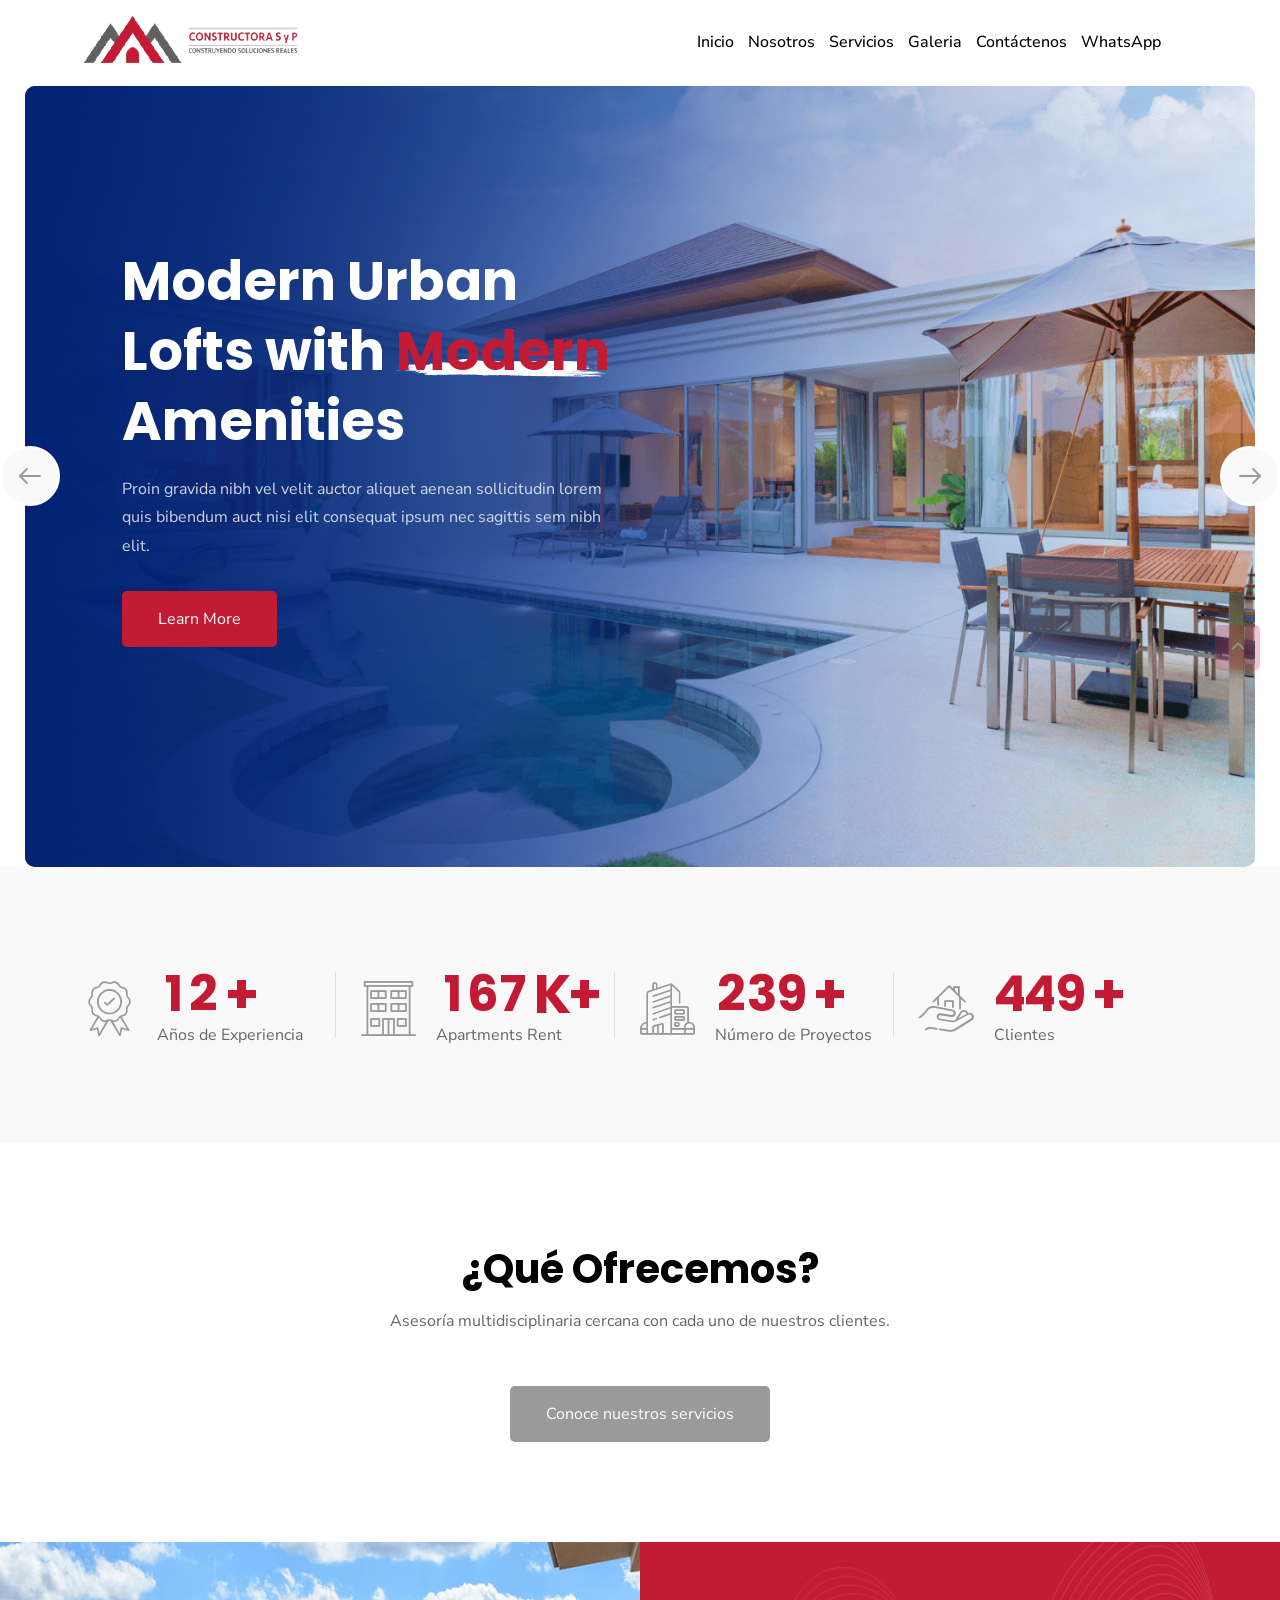
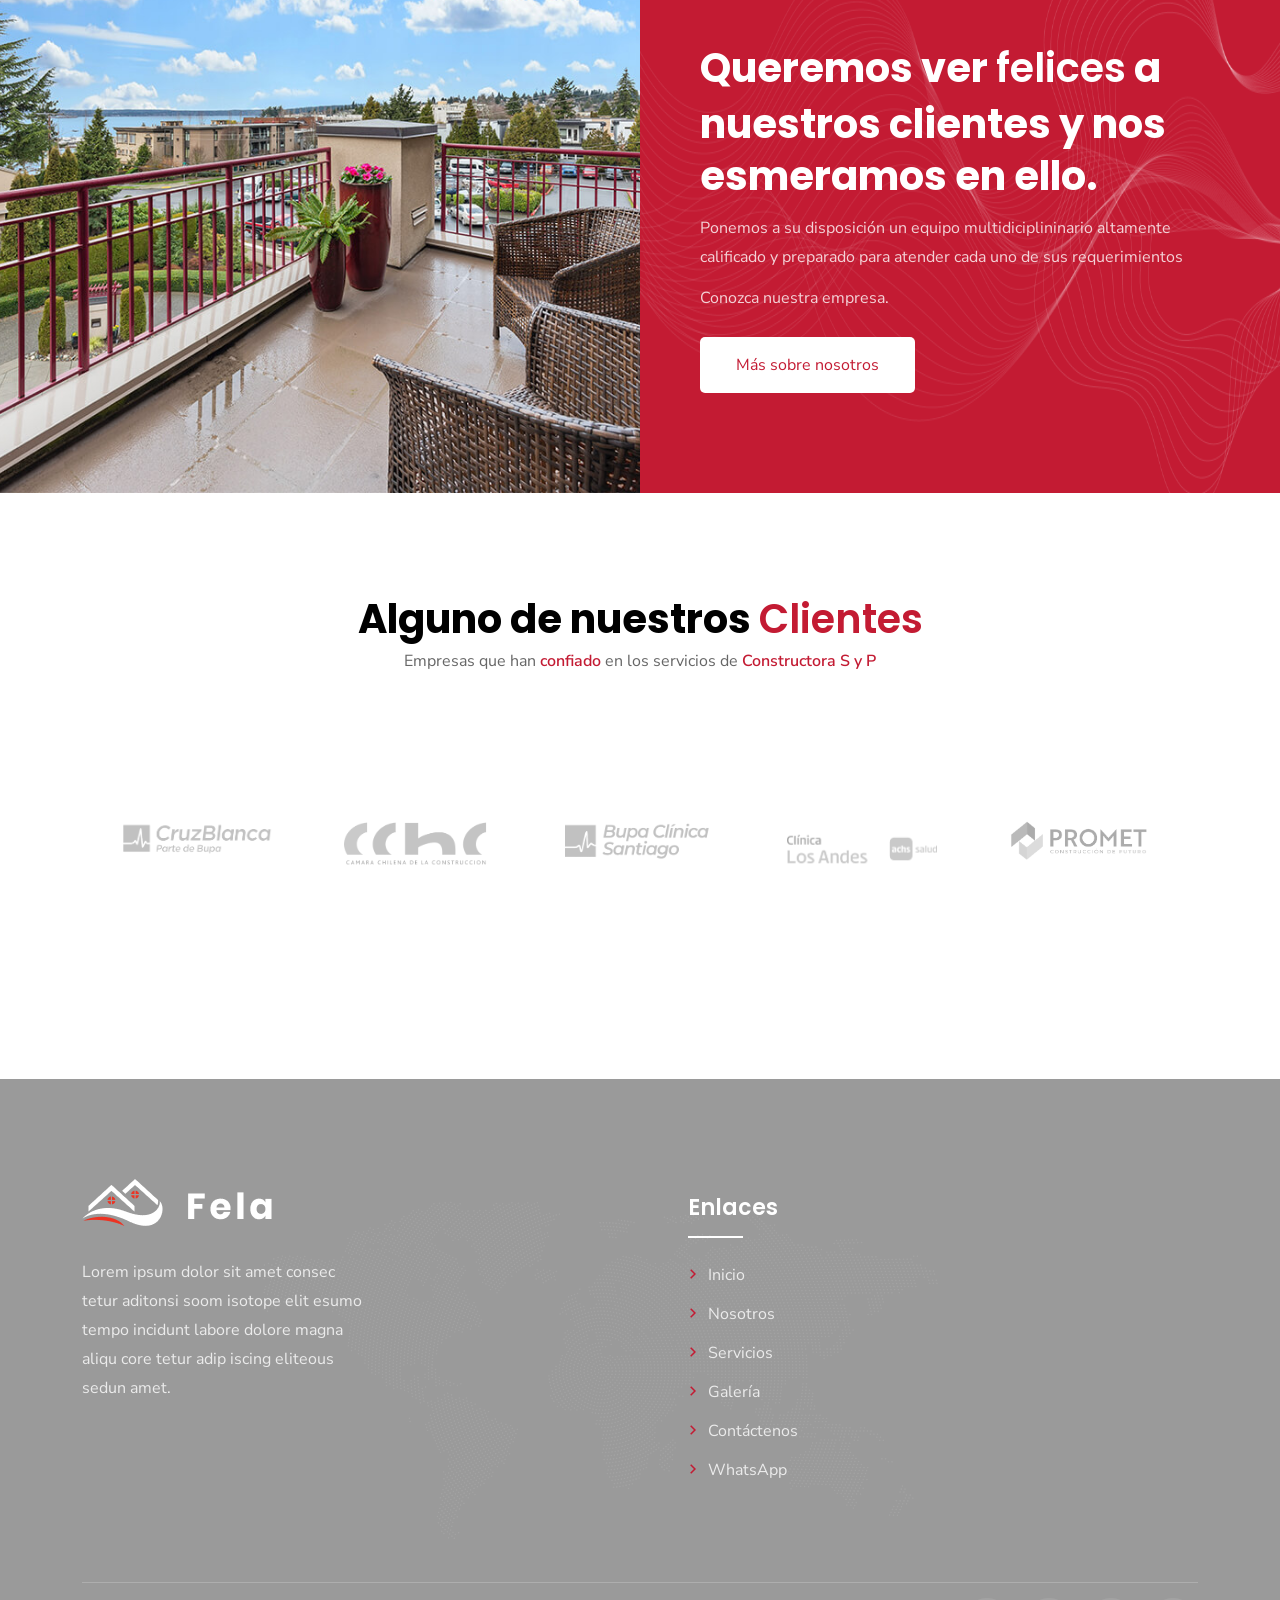
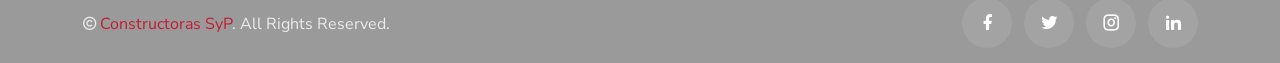
==== commit 93c6e05a: "aa" ====
--- a/index.html
+++ b/index.html
@@ -48,22 +48,22 @@
 						</a>
 					</li>
 					<li class="nav-item">
-						<a href="index.html" class="nav-link">
+						<a href="nosotros.html" class="nav-link">
 							Nosotros
 						</a>
 					</li>
 					<li class="nav-item">
-						<a href="index.html" class="nav-link">
+						<a href="nuestros-servicios.html" class="nav-link">
 							Servicios
 						</a>
 					</li>
 					<li class="nav-item">
-						<a href="index.html" class="nav-link">
+						<a href="galeria.html" class="nav-link">
 							Galeria
 						</a>
 					</li>
 					<li class="nav-item">
-						<a href="index.html" class="nav-link">
+						<a href="contact.html" class="nav-link">
 							Contáctenos
 						</a>
 					</li>
@@ -226,7 +226,7 @@
 						<p>Ponemos a su disposición un equipo multidiciplininario altamente calificado y preparado para atender cada uno de sus requerimientos</p>
 						<p>Conozca nuestra empresa.</p>
 					</div>
-					<a href="listings-one.html" class="btn style4">Explore Properties</a>
+					<a href="listings-one.html" class="btn style4">Más sobre nosotros</a>
 				</div>
 			</div>
 		</div>
@@ -238,8 +238,8 @@
 <section class="advantage-wrap ptb-100">
     <div class="container">
         <div class="section-title style1 text-center mb-40">
-            <span>Advantages</span>
-            <h2>Our Best Advantages</h2>
+            <h2>Alguno de nuestros <span>Clientes</span></h2>
+			Empresas que han <span>confiado</span> en los servicios de <span>Constructora S y P</span>
         </div>
         <div class="partner-wrap ptb-100">
 			<div class="container">
@@ -289,34 +289,6 @@
 
 
 
-<!--Aqui para mandar correo-->
-
-<section class="newsletter-wrap ptb-100">
-	<img src="assets/img/newsletter-shape-1.png" alt="Image" class="newsletter-shape-one">
-	<div class="container">
-		<div class="row">
-			<div class="col-xl-6 offset-xl-3 col-lg-8 offset-lg-2">
-				<div class="section-title style2 text-center mb-40">
-					<h2>Subscribe To Our Newsletter</h2>
-					<p>Subscribe &amp; get update in your inbox</p>
-				</div>
-			</div>
-		</div>
-		<form class="newsletter-form" data-toggle="validator" method="POST">
-			<div class="form-group">
-				<input type="text" placeholder="Your Name">
-			</div>
-			<div class="form-group">
-				<input type="email" class="form-control" placeholder="Enter Your Email Address" name="EMAIL" required autocomplete="off">
-			</div>
-			<div class="form-group">
-				<button class="btn style2" type="submit">
-				Subscribe Now
-				</button>
-			</div>
-		</form>
-	</div>
-</section>
 
 
 
@@ -349,31 +321,31 @@
 						<h3 class="footer-widget-title">Enlaces</h3>
 						<ul class="footer-menu list-style">
 							<li>
-								<a href="index.html" target="_blank">
+								<a href="index.html">
 									<i class="ri-arrow-right-s-line"></i>
 									Inicio
 								</a>
 							</li>
 							<li>
-								<a href="index.html" target="_blank">
+								<a href="nosotros.html">
 									<i class="ri-arrow-right-s-line"></i>
 									Nosotros
 								</a>
 							</li>
 							<li>
-								<a href="index.html" target="_blank">
+								<a href="nuestros-servicios.html">
 									<i class="ri-arrow-right-s-line"></i>
-									Serviocios
+									Servicios
 								</a>
 							</li>
 							<li>
-								<a href="index.html" target="_blank">
+								<a href="galeria.html">
 									<i class="ri-arrow-right-s-line"></i>
 									Galería
 								</a>
 							</li>
 							<li>
-								<a href="index.html" target="_blank">
+								<a href="contact.html">
 									<i class="ri-arrow-right-s-line"></i>
 									Contáctenos
 								</a>
